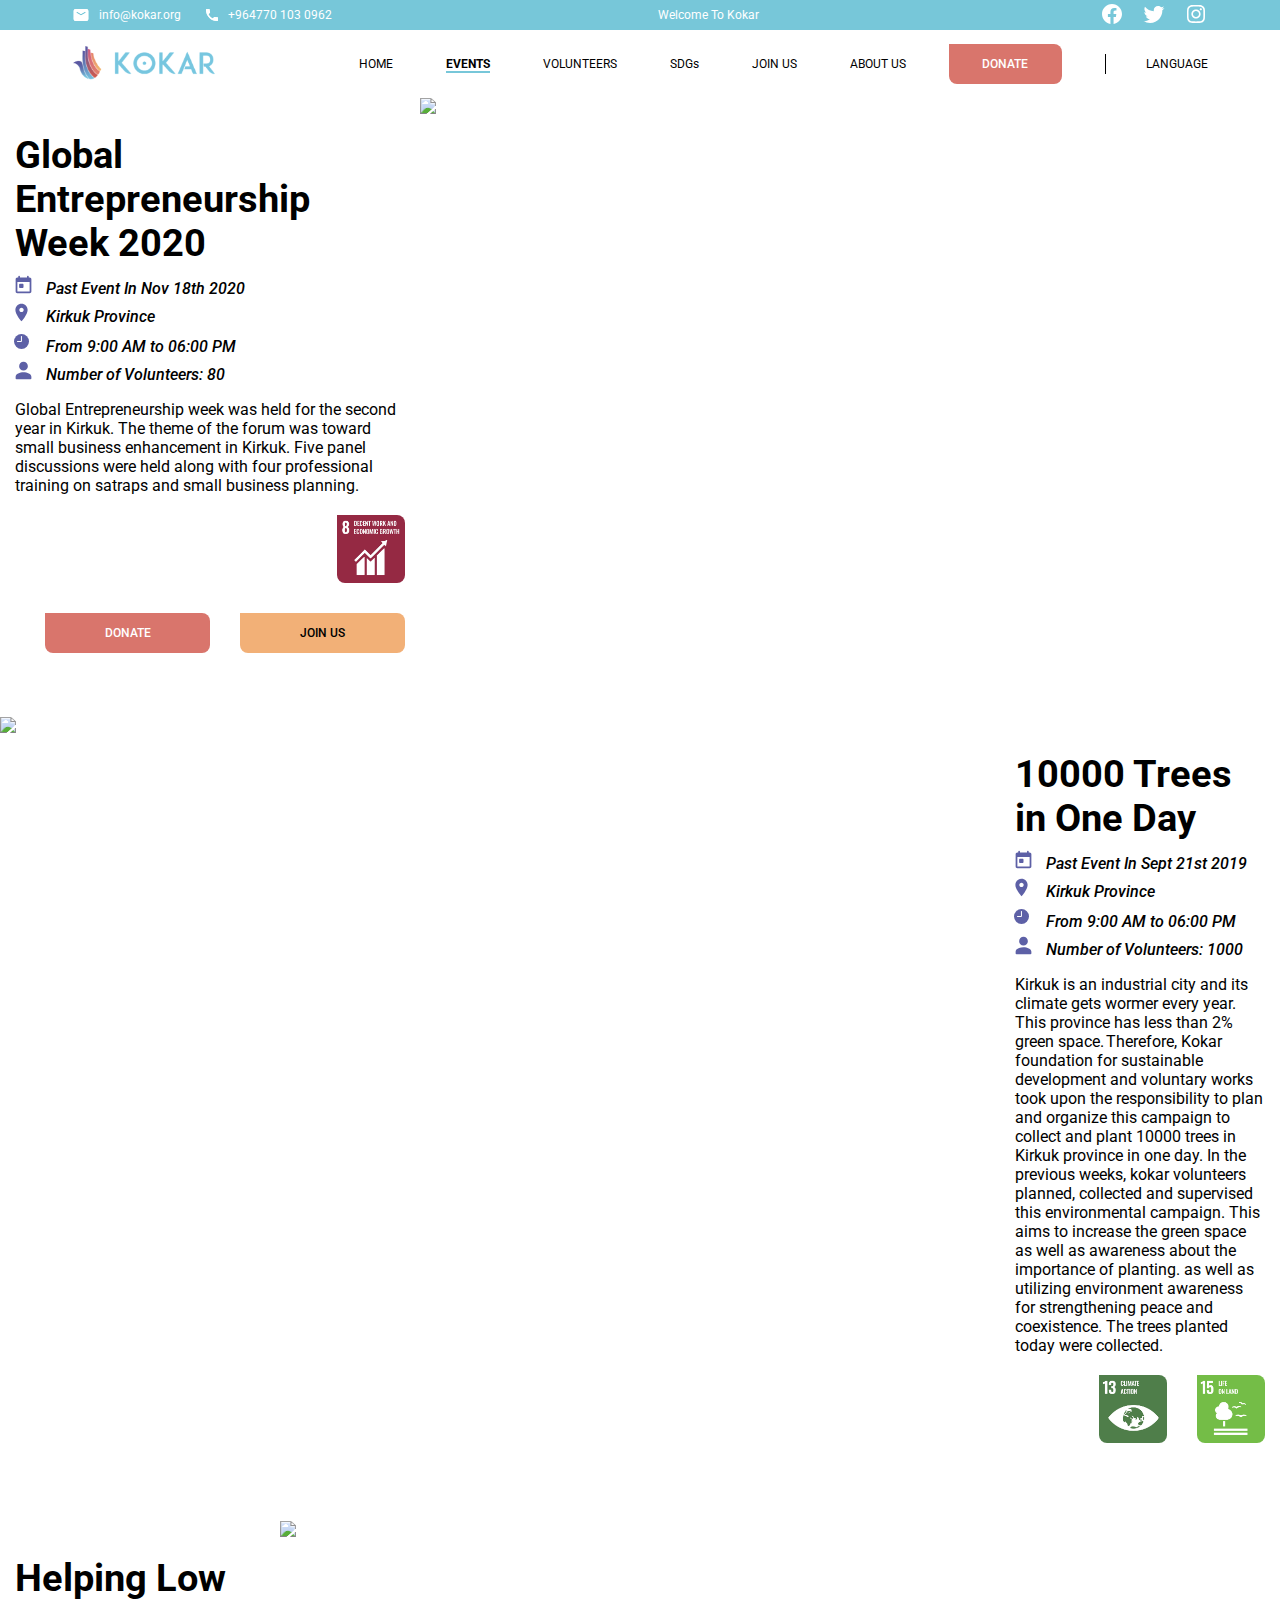
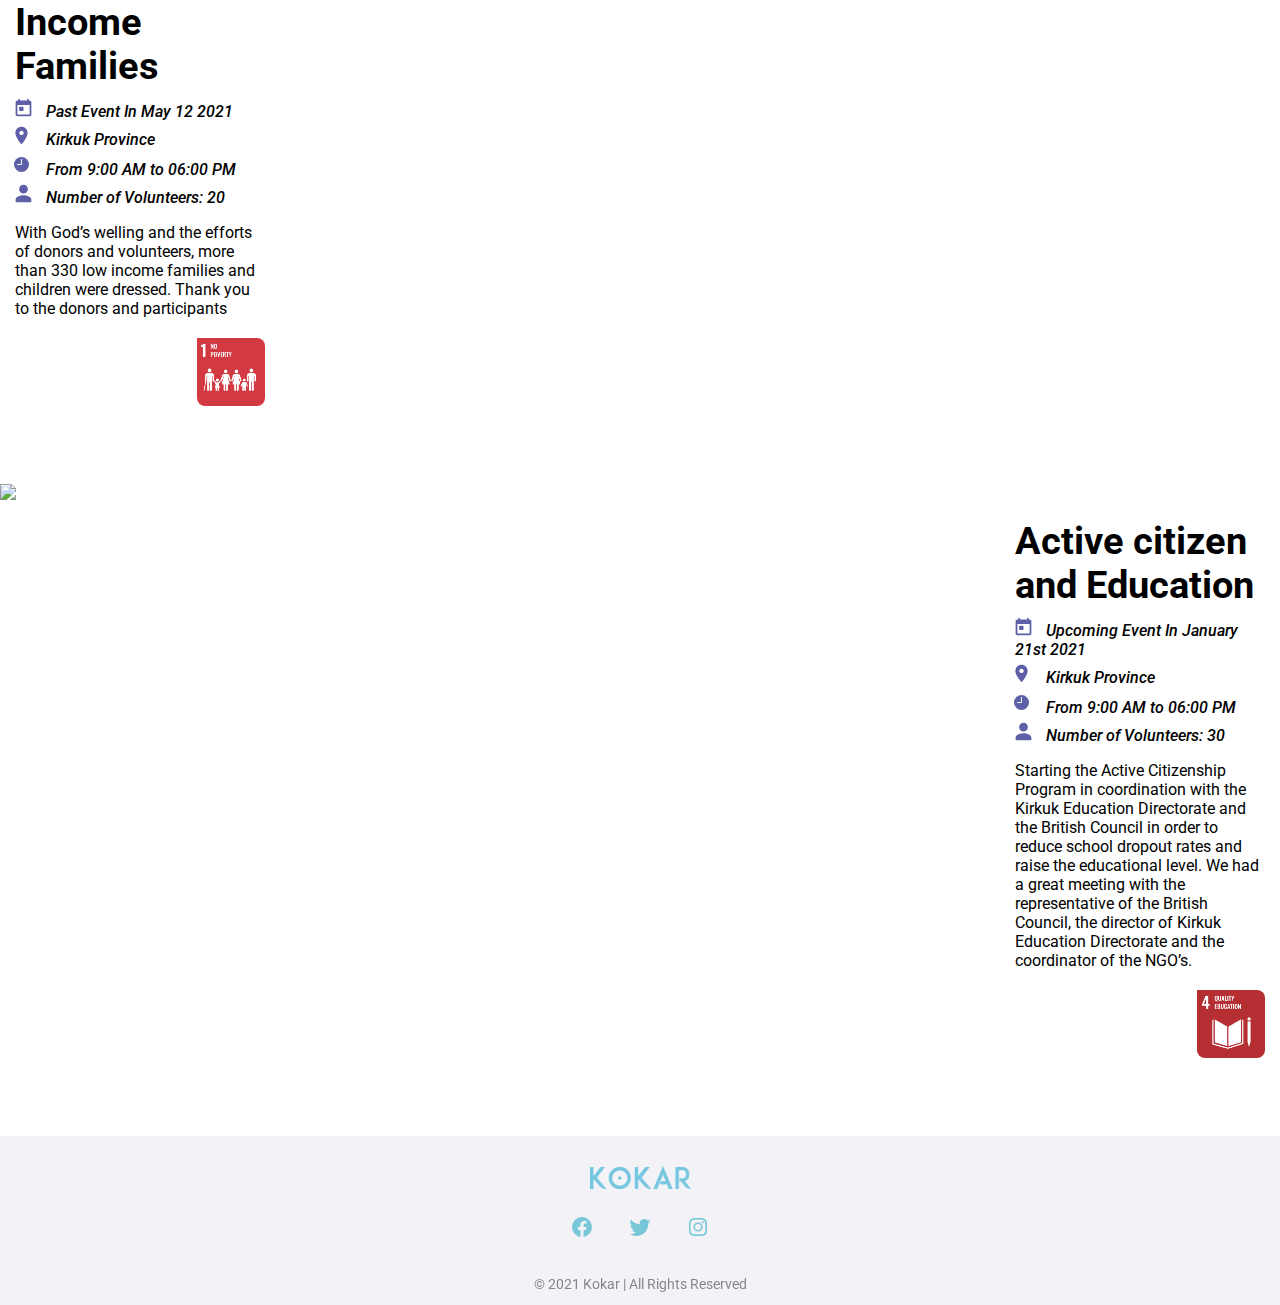
==== events.html @ 93bc57af "a" ====
<!DOCTYPE html>
<html lang="en-US">

	<head>
		<!-- Web Page Metadata -->
		<meta name="viewport" content="width=device-width, initial-scale=1">
		<meta charset="utf-8">
		
		<!-- Web Page Title -->
		<title>Events | Kokar</title>
		
		<!-- External Fonts / Stylesheets -->
		<link rel="stylesheet" href="https://fonts.googleapis.com/css2?family=Roboto:ital,wght@0,300;0,400;0,500;0,700;1,300;1,400;1,500;1,700&display=swap">
		<link rel="stylesheet" href="assets/styles/flickity.css">
		<link rel="stylesheet" href="assets/styles/kokar.css">
	</head>
	
	<body>
	
		<!-- Contact Bar -->
		<div class="contact-bar">
			<div class="container">
				<div class="contact-bar__info">
					<div class="info__email">
						<img src="assets/images/icons/envelope.svg" alt="Envelope Icon">
						<span>info@kokar.org</span>
					</div>
					<div class="info__phone">
						<img src="assets/images/icons/phone.svg" alt="Phone Icon">
						<span>+964770 103 0962</span>
					</div>
				</div>
				<div class="contact-bar__msg">
					Welcome To Kokar
				</div>
				<div class="contact-bar__social">
					<a href="#" target="_blank"><img src="assets/images/icons/facebook.svg" alt="Facebook's Logo"></a>
					<a href="#" target="_blank"><img src="assets/images/icons/twitter.svg" alt="Twitter's Logo"></a>
					<a href="#" target="_blank"><img src="assets/images/icons/instagram.svg" alt="Instagram's Logo"></a>
				</div>
			</div>
		</div>
	
		<!-- Header -->
		<header class="site-header">
			<div class="container">
				<div class="site-header__branding">
					<a href="#"><img src="assets/images/logos/kokar_header.png" alt="Kokar's Logo"></a>
				</div>
				<nav class="site-header__navigation">
					<a href="home.html">HOME</a>
					<a href="events.html" class="active">EVENTS</a>
					<a href="volunteers.html">VOLUNTEERS</a>
					<a href="sdgs.html">SDGs</a>
					<a href="join.html">JOIN US</a>
					<a href="about.html">ABOUT US</a>
					<a href="#" class="site-header__donate-btn">DONATE</a>
					<a href="#" class="site-header__lang-btn">LANGUAGE</a>
				</nav>
				<img id="hamburger-btn" src="assets/images/icons/hamburger_closed.svg" alt="">
			</div>
		</header>
		
		<!-- Event 1 -->
		<section class="event sdg15 sdg13">
			<div class="event__info">
				<h3>Global Entrepreneurship Week 2020</h3>
				<div class="mobile-event-image">
					<img src="https://via.placeholder.com/600x500" alt="">
				</div>
				<div class="info__details">
					<div class="date">
						<img src="assets/images/icons/calendar.svg" alt="">
						<span>Past Event In Nov 18th 2020</span>
					</div>
					<div class="location">
						<img src="assets/images/icons/location.svg" alt="">
						<span>Kirkuk Province</span>
					</div>
					<div class="time">
						<img src="assets/images/icons/time.svg" alt="">
						<span>From 9:00 AM to 06:00 PM</span>
					</div>
					<div class="volunteers">
						<img src="assets/images/icons/person.svg" alt="">
						<span>Number of Volunteers: 80</span>
					</div>
				</div>
				<p class="event-description">
					Global Entrepreneurship week was held for the second year in Kirkuk. The theme of the forum was toward small business enhancement in Kirkuk. Five panel discussions were held along with four professional training on satraps and small business planning. 
				</p>
				<div class="event-sdgs">
					<img src="assets/images/sdgs/E-WEB-Goal-08@2x.jpg" alt="">
				</div>
				<div class="event-buttons">
					<a href="#">DONATE</a>
					<a href="#">JOIN US</a>
				</div>
			</div>
			<div class="event__photo">
				<img src="https://via.placeholder.com/720x543">
			</div>
		</section>
		
		<!-- Event 2 -->
		<section class="event sdg17" style="flex-direction: row-reverse">
			<div class="event__info">
				<h3>10000 Trees in One Day</h3>
				<div class="mobile-event-image">
					<img src="https://via.placeholder.com/600x500" alt="">
					
					<!-- <div class="dots-mobile">
						<div class="dot"></div>
						<div class="dot"></div>
						<div class="dot"></div>
						<div class="dot"></div>
					</div> -->
				</div>
				<div class="info__details">
					<div class="date">
						<img src="assets/images/icons/calendar.svg" alt="">
						<span>Past Event In Sept 21st 2019</span>
					</div>
					<div class="location">
						<img src="assets/images/icons/location.svg" alt="">
						<span>Kirkuk Province</span>
					</div>
					<div class="time">
						<img src="assets/images/icons/time.svg" alt="">
						<span>From 9:00 AM to 06:00 PM</span>
					</div>
					<div class="volunteers">
						<img src="assets/images/icons/person.svg" alt="">
						<span>Number of Volunteers: 1000</span>
					</div>
				</div>
				<p class="event-description">
					Kirkuk is an industrial city and its climate gets wormer every year. This province has less than 2% green space. Therefore, Kokar foundation for sustainable development and voluntary works took upon the responsibility to plan and organize this campaign to collect and plant 10000 trees in Kirkuk province in one day.  
					In the previous weeks, kokar volunteers planned, collected and supervised this environmental campaign. This aims to increase the green space as well as awareness about the importance of planting. as well as utilizing environment awareness for strengthening peace and coexistence. The trees planted today were collected.
				</p>
				<div class="event-sdgs">
					<img src="assets/images/sdgs/E-WEB-Goal-13@2x.jpg" alt="">
					<img src="assets/images/sdgs/E-WEB-Goal-15@2x.jpg" alt="">
				</div>
			</div>
			<div class="event__photo">
				<img src="https://via.placeholder.com/720x543">
				<!-- <div class="dots-desktop">
					<div class="dot"></div>
					<div class="dot"></div>
					<div class="dot"></div>
					<div class="dot"></div>
				</div> -->
			</div>
		</section>
		
		<!-- Event 3 -->
		<section class="event sdg11">
			<div class="event__info">
				<h3>Helping Low Income Families</h3>
				<div class="mobile-event-image">
					<img src="https://via.placeholder.com/600x500" alt="">
					<div class="dots-mobile">
						<div class="dot"></div>
						<div class="dot"></div>
						<div class="dot"></div>
						<div class="dot"></div>
					</div>
				</div>
				<div class="info__details">
					<div class="date">
						<img src="assets/images/icons/calendar.svg" alt="">
						<span>Past Event In May 12 2021</span>
					</div>
					<div class="location">
						<img src="assets/images/icons/location.svg" alt="">
						<span>Kirkuk Province</span>
					</div>
					<div class="time">
						<img src="assets/images/icons/time.svg" alt="">
						<span>From 9:00 AM to 06:00 PM</span>
					</div>
					<div class="volunteers">
						<img src="assets/images/icons/person.svg" alt="">
						<span>Number of Volunteers: 20</span>
					</div>
				</div>
				<p class="event-description">
					With God’s welling and the efforts of donors and volunteers, more than 330 low income families and children were dressed. Thank you to the donors and participants  
				</p>
				<div class="event-sdgs">
					<img src="assets/images/sdgs/E-WEB-Goal-01@2x.jpg" alt="">
				</div>
			</div>
			<div class="event__photo">
				<div class="carousel-cell"><img src="https://via.placeholder.com/720x543"></div>
			</div>
		</section>

		<!-- Event 4 -->
		<section class="event sdg17" style="flex-direction: row-reverse">
			<div class="event__info">
				<h3>Active citizen and Education </h3>
				<div class="mobile-event-image">
					<img src="https://via.placeholder.com/600x500" alt="">
					
					<!-- <div class="dots-mobile">
						<div class="dot"></div>
						<div class="dot"></div>
						<div class="dot"></div>
						<div class="dot"></div>
					</div> -->
				</div>
				<div class="info__details">
					<div class="date">
						<img src="assets/images/icons/calendar.svg" alt="">
						<span>Upcoming Event In January 21st 2021</span>
					</div>
					<div class="location">
						<img src="assets/images/icons/location.svg" alt="">
						<span>Kirkuk Province</span>
					</div>
					<div class="time">
						<img src="assets/images/icons/time.svg" alt="">
						<span>From 9:00 AM to 06:00 PM</span>
					</div>
					<div class="volunteers">
						<img src="assets/images/icons/person.svg" alt="">
						<span>Number of Volunteers: 30</span>
					</div>
				</div>
				<p class="event-description">
					Starting the Active Citizenship Program in coordination with the Kirkuk Education Directorate and the British Council in order to reduce school dropout rates and raise the educational level.  
					We had a great meeting with the representative of the British Council, the director of Kirkuk Education Directorate and the coordinator of the NGO’s. 
				</p>
				<div class="event-sdgs">
					<img src="assets/images/sdgs/E-WEB-Goal-04@2x.jpg" alt="">
				</div>
			</div>
			<div class="event__photo">
				<img src="https://via.placeholder.com/720x543">
				<!-- <div class="dots-desktop">
					<div class="dot"></div>
					<div class="dot"></div>
					<div class="dot"></div>
					<div class="dot"></div>
				</div> -->
			</div>
		</section>

		<footer class="site-footer">
			<div class="footer__logo">
				<img src="assets/images/logos/kokar_footer.png">
			</div>
			<div class="footer__social">
				<a href="#" target="_blank"><img src="assets/images/icons/facebook_blue.svg"></a>
				<a href="#" target="_blank"><img src="assets/images/icons/twitter_blue.svg"></a>
				<a href="#" target="_blank"><img src="assets/images/icons/instagram_blue.svg"></a>
			</div>
			<div class="footer__copyright">
				<hr>
				<small>
					&copy; 2021 Kokar | All Rights Reserved
				</small>
			</div>
		</footer>
		
		<!-- External Scripts -->
		<script src="assets/scripts/jquery-3.5.1.min.js"></script>
		<script src="assets/scripts/flickity.pkgd.min.js"></script>
		<script src="assets/scripts/kokar.js"></script>
	</body>
	
</html>
---- assets/styles/kokar.css ----
:root {
	--kokar-theme: #77c7d9;
}

.sdg__information__mobile {
	display: none;
}

html,
body {
	height: 100%;
}

html {
	font-size: 10px;
}

body {
	font-family: 'Roboto', sans-serif;
	margin: 0;
}

a {
	text-decoration: none;
	color: #000;
}

.language-menu {
	height: 100%;
}

.language-menu > .container {
	display: flex;
	flex-direction: column;
	justify-content: space-between;
}

.branding-and-menu {
	display: flex;
	flex-direction: column;
}

.branding-and-menu .branding {
	padding-top: 30px;
	margin: 0 auto;
	position: relative;
	right: 12px;
	padding-bottom: 30px;
}

.branding-and-menu .branding img {
	height: 240px;
}

.lang-menu a {
	max-width: 260px;
	margin-left: auto;
	margin-right: auto;
	display: block;
	margin-bottom: 16px;
	background-color: var(--kokar-theme);
	border-radius: 0 8px 8px 8px;
	color: #fff;
	height: 40px;
	line-height: 40px;
	text-align: center;
	font-size: 1.2rem;
	font-weight: 500;
}

.lang-menu a:hover {
	opacity: 0.60;
}

.lang-menu a[dir="rtl"] {
	font-family: "Cairo", sans-serif;
	font-weight: 600;
}

.language-menu .copyright {
	font-size: 1.4rem;
	text-align: center;
	padding-bottom: 10px;
	color: #3c3c43;
	opacity: 0.60;
}

@media screen and (min-width: 1135px) {
	.branding-and-menu .branding img {
		height: 307px;
	}
	.lang-menu a {
		max-width: 166px;
		margin-bottom: 25px;
	}
	.language-menu .copyright {
		padding-bottom: 35px;
	}
	.branding-and-menu .branding {
		padding-bottom: 50px;
	}
}

.disabled-link {
	cursor: default;
	pointer-events: none;
	opacity: 0.30;
}


.container {
	max-width: 1135px;
	padding: 0 15px;
	margin: 0 auto;
	height: 100%;
}


.contact-bar {
	background-color: var(--kokar-theme);
	font-size: 1.2rem;
	height: 30px;
	color: #fff;
}

.contact-bar > .container,
.contact-bar__info,
.info__email,
.info__phone {
	display: flex;
}

.contact-bar > .container {
	justify-content: space-between;
	align-items: center;
}

.contact-bar__info span,
.contact-bar__msg {
	display: none;
}

.contact-bar__info span {
	margin-left: 10px;
}

.info__email {
	margin-right: 15px;
}

.contact-bar__social img {
	margin-left: 15px;
}

.contact-bar__social img:hover {
	opacity: 0.60;
}

.site-header {
	background-color: #fff; /* TODO: Remove In Production */
	font-size: 1.2rem;
	height: 54px;
}

.site-header__branding img {
	height: 34px;
	width: 143px;
}

.site-header > .container {
	position: relative;
	display: flex;
	justify-content: space-between;
	align-items: center;
}

.site-header__navigation {
	position: absolute;
	top: 54px;
	left: 0;
	width: 100%;
	background-color: #fff;
	display: none;
	z-index: 10;
	padding-bottom: 10px;
}

.site-header__navigation a {
	border-top: 1px solid #000;
	display: block;
	padding-top: 10px;
	width: 90%;
	margin-left: auto;
	margin-right: auto;
}

.site-header__navigation a:not(:first-child) {
	margin-top: 10px;
}

.active {
	font-weight: 700;
	
}

@media screen and (min-width: 1135px) {
	.site-header__navigation {
		padding-bottom: 0;
	}
	.site-header__navigation a {
		width: auto;
	}
}


.hero {
	
}

.hero__img {
	width: 100%;
	position: relative;
	
}

.hero__img img {
	width: 100%;
	display: block;
	height: 100%;
}

.img__overlay {
	position: absolute;
	top: 50%;
	left: 50%;
	transform: translate(-50%, -90%);
	width: 290px;
	background-color: rgba(0, 0, 0, 0.3);
	color: #ffffff;
	border-radius: 20px;
	text-align: center;
	padding: 1em;
}

.img__overlay h1 {
	font-size: 3.8rem;
	font-weight: 700;
	text-align: center !important;
}

.img__overlay a {
	height: 40px;
	width: 165px;
	border-radius: 0 8px 8px 8px;
	display: block;
	text-align: center;
	line-height: 40px;
	font-size: 1.2rem;
	margin: 0 auto;
	
}

.img__overlay a:hover {
	opacity: 0.60;
}

.img__overlay .donate {
	background-color: var(--kokar-theme);
	margin-bottom: 24px;
	background-color: #D9756C;
}

.img__overlay .donate {
	font-weight: 500;
}

.img__overlay .join {
	background-color: #F2B077;
}

.img__overlay .join {
	font-weight: 500;
	color: #fff;
}

@media screen and (min-width: 1135px) {
	.img__overlay h1 {
		font-size: 6.6rem;
		text-align: left;
		font-weight: 400;
	}
	.img__overlay {
		width: 555px;
		transform: translate(-10%, -50%);
	}
	.img__overlay .donate {
		display: inline-block;
		margin-right: 30px;
		color: #fff;
	}
	.img__overlay .join {
		display: inline-block;
	}
}

.how {
	background-color: #F9FAF9;
}

.how img {
	height: 70px;
	padding-top: 73px;
	display: block;
	margin-left: auto;
	margin-right: auto;
}


.how h2 {
	font-size: 3.8rem;
	font-weight: 700;
	margin-top: 16px;
	margin-bottom: 31px;
	text-align: center;
}

.how p {
	font-size: 1.6rem;
	padding-bottom: 50px;
	text-align: center;
	max-width: 738px;
	margin-left: auto;
	margin-right: auto;
	margin-bottom: 0;
}

@media screen and (min-width: 1135px) {
	.how {
		min-height: 460px;
	}
	.how img {
		padding-top: 100px;
	}
	.how h2 {
		margin-top: 10px;
		margin-bottom: 23px;
	}
	.how p {
		padding-bottom: 0;
		margin-top: 0;
	}
}

.event {
	background-color: #fff;
}


@media screen and (max-width: 1135px) {
	.event::after {
		content: "";
		display: block; 
		margin-left: auto; 
		margin-right: auto;
		width: 90%; 
		
		border-bottom: 1px solid rgba(60, 60, 67, 0.36); 
	}
}

.event__info {
	padding-left: 15px;
	padding-right: 15px;
	padding-bottom: 48px;
}

.event__info h3 {
	margin: 0;
	font-size: 3.8rem;
	padding-top: 56px;
	margin-bottom: 10px;
}

.mobile-event-image {
	width: 100%;
	margin-bottom: 10px;
}

.mobile-event-image img {
	width: 100%;
}

.info__details .time {
	margin-left: -4px;
}

.info__details {
	font-size: 1.6rem;
	font-weight: 500;
	font-style: italic;
}

.info__details img {
	margin-right: 10px;
}

.info__details div.location img {
	margin-right: 14px;
}

.info__details div {
	margin-bottom: 5px;
}

.event-sdgs {
	margin-top: 24px;
	margin-bottom: 30px;
}

.event-description {
	font-size: 1.6rem;
}

.site-header__navigation a:hover {
	opacity: 0.60;
}

.event-sdgs img {
	height: 50px;
	width: 50px;
	border-radius: 0 8px 8px 8px;
	margin-right: 30px;
}

.event__photo {
	display: none;
}

.event-buttons {
	
}

.event-buttons a {
	width: 90%;
	margin-left: auto;
	margin-right: auto;
	height: 40px;
	display: block;
	border-radius: 0 8px 8px 8px;
	font-size: 1.2rem;
	text-align: center;
	line-height: 40px;
}

.event-buttons a:first-child {
	background-color: #D9756C;
	margin-bottom: 16px;
	font-weight: 500;
	color: #fff;
}

.event-buttons a:last-child {
	background-color: #F2B077;
	font-weight: 500;
}

.event-buttons a:hover {
	opacity: 0.60;
}

.our-volunteers {
	background-color: #f9faf9;
	min-height: 500px;
}

.partners {
	background-color: #fff;
	padding-bottom: 54px;
}

.partners h2 {
	font-size: 2.8rem;
	font-weight: 700;
	text-align: center;
	margin-top: 0;
	padding-top: 30px;
	margin-bottom: 50px;
}

.partner-logos {
	display: flex;
	justify-content: space-between;
}

.partner-logos img {
	height: 100px;
}

.site-footer {
	background-color: #F2F2F7;
	display: flex;
	flex-direction: column;
	align-items: center;
}

.footer__logo {
	padding-top: 46px;
	margin-bottom: 52px;
}

.footer__logo img {
	height: 23px;
}

.footer__social {
	margin-bottom: 46px;
}

.footer__social a:hover {
	opacity: 0.60;
}

.footer__social a:not(:last-child) {
	margin-right: 32px;
}

.footer__copyright {
	font-size: 1.4rem;
	padding-bottom: 10px;
	width: 100%;
}

.footer__copyright hr {
	border: 0;
	height: 1px;
	background-color: #3C3C43;
	opacity: 0.36;
}

.footer__copyright small {
	display: block;
	text-align: center;
	margin-top: 10px;
	color: #3C3C43;
	opacity: 0.60;
}

.site-header__donate-btn {
	display: none !important;
}

.event__photo {
	position: relative;
}

.dots-desktop {
	display: flex;
	position: absolute;
	bottom: 70px;
	left: 50%;
	transform: translateX(-50%);
}

.dot {
	height: 10px;
	width: 10px;
	background-color: var(--kokar-theme);
	border-radius: 50%;
}

.dot:not(:last-child) {
	margin-right: 16px;
}

.our-volunteers h2 {
	font-size: 3.8rem;
	padding-top: 60px;
	margin-top: 0;
	text-align: center;
	margin-bottom: 50px;
}

.flickity-page-dots {
	bottom: -37px;
}

.flickity-page-dots .dot {
	background: var(--kokar-theme);
	opacity: 1;
	margin: 0;
}

.flickity-page-dots .dot:not(:last-child) {
	margin-right: 16px;
}

.flickity-page-dots .dot.is-selected {
	width: 8px;
	height: 8px;
}

.card__buttons {
	display: none;
}

.single__card {
	border: 1px solid var(--kokar-theme);
	border-radius: 0 10px 10px 10px;
	width: 260px;
	margin-right: 8px;
}

.volunteer__image {
	height: 67px;
	width: 67px;
}

.volunteer__image img {
	width: 100%;
}

.cards__list {
	
}

.flickity-button { /* Hide the arrows of flickity on mobile */
	display: none;
}

.volunteer__info {
	display: flex;
	align-items: center;
	margin-top: 26px;
	margin-left: 16px;
}

.volunteer__name {
	font-size: 1.6rem;
	margin-bottom: 5px;
}

.volunteer__job {
	font-size: 1.4rem;
}

.volunteer__other {
	padding-top: 10px;
	margin-left: 24px;
}

.volunteer__bio {
	font-size: 1.4rem;
	margin-top: 16px;
	margin-bottom: 26px;
	max-width: 228px;
	margin-left: auto;
	margin-right: auto;
	line-height: 24px;
}

.v-stats > .container {
	display: flex;
	align-items: center;
}

.v-stats h3 {
	font-size: 2.8rem;
	max-width: 143px;
	margin-right: 94px;
}

.v-stats > .container div {
	margin-right: 94px;
}

.v-stats p {
	font-weight: 700;
	font-size: 5rem;
	margin: 0;
}

.v-stats span {
	display: block;
	text-align: center;
	font-size: 1.4rem;
}

.v-stats a {
	font-weight: 500;
	font-size: 1.2rem;
	display: block;
	height: 40px;
	width: 165px;
	line-height: 40px;
	background: #F2B077;
	text-align: center;
	border-radius: 0 8px 8px 8px;
	text-transform: uppercase;
	color: #fff;
}

.v-stats a:hover {
	opacity: 0.60;
}

.statistic1 {
	border-right: 2px solid black; 
	padding-right: 94px;
}

.statistic2 {
	border-right: 2px solid black; 
	padding-right: 94px;
}

.contact-us h2 {
	font-size: 2.8rem;
	margin-top: 0;
	padding-top: 60px;
	margin-bottom: 40px;
	text-align: center;
}

.contact-us form .name-email input,
.contact-us form .text textarea {
	display: block;
	width: 100%;
	margin-bottom: 16px;
	font-size: 1.4rem;
	padding: 12px 0 12px 12px;
	box-sizing: border-box;
	border: 2px solid #5D60A6;
	border-radius: 0 6px 6px 6px;
}

.contact-us form .text textarea {
	max-width: 100%;
}

.contact-us form button {
	background-color: #F2B077;
	box-sizing: border-box;
	width: 100%;
	height: 40px;
	border: none;
	border-radius: 0 8px 8px 8px;
	text-transform: uppercase;
	font-size: 1.2rem;
	font-weight: 500;
}

.contact-us form button:hover {
	opacity: 0.60;
}

.contact-us__info {
	margin-top: 60px;
	font-size: 1.6rem;
	margin-bottom: 60px;
	color: #5D60A6;
}

.contact-us__info div {
	display: flex;
	align-items: center;
	margin-bottom: 24px;
}

.contact-us__info img {
	margin-right: 20px;
}

.kokar-vision {
	background-color: #F9FAF9;
	padding-top: 45px;
	padding-bottom: 45px;
}

.kokar-vision > .container {
	display: flex;
	justify-content: space-between;
}

.kokar-vision__text {
	max-width: 458px;
}

.kokar-vision__text > h2 {
	font-size: 5rem;
	margin: 0;
	margin-top: 58px;
	margin-bottom: 10px;
}

.kokar-vision__text > p {
	font-size: 1.6rem;
	margin: 0;
}

.kokar-vision__photo {
	padding-right: 50px;
}

.kokar-vision__text img {
	display: none;
}

@media screen and (max-width: 768px) {
	.kokar-vision {
		padding-bottom: 70px;
	}
	.kokar-vision > .container {
		flex-direction: column;
	}
	.kokar-vision__text > h2 {
		font-size: 3.8rem;
		margin-top: 50px;
		margin-bottom: 25px;
		text-align: center;
	}
	.kokar-vision__text > p {
		text-align: center;
		margin-top: 33px;
	}
	.kokar-vision__photo {
		display: none;
	}
	.kokar-vision__text img {
		width: 100%;
		display: block;
	}
}

.meet-the-team {
	padding-bottom: 70px;
}

.meet-the-team__text > h2 {
	font-size: 5rem;
	margin: 0;
	padding-top: 45px;
	margin-bottom: 5px;
}

.meet-the-team__text > p {
	font-size: 1.4rem;
	max-width: 555px;
	margin-top: 0;
	margin-bottom: 40px;
}

.meet-the-team__members {
	display: flex;
	justify-content: space-between;
}

.members__single {
	border: 1px solid var(--kokar-theme);
	border-radius: 0 10px 10px 10px;
	cursor: pointer;
	height: 302px;
	position: relative;
	bottom: 0;
	transition: 0.2s;
}

.members__single:hover {
	bottom: 10px;
	box-shadow: 0px 2px 20px 0px rgba(0,0,0,0.5);
}

.members__single img {
	border-radius: 0 10px 0 0;
}

.members__single__text {
	text-align: center;
	padding-bottom: 24px;
}

.members__single__text > h3 {
	font-size: 2.1rem;
	margin-top: 18px;
	margin-bottom: 5px;
}

.members__single__text > span {
	font-size: 1.4rem;
}

@media screen and (max-width: 768px) {
	.meet-the-team__text > h2 {
		font-size: 2.8rem;
	}
	.meet-the-team__members {
		flex-direction: column;
	}
	.meet-the-team__text > h2 {
		padding-top: 80px;
		text-align: center;
	}
	.meet-the-team__text > p {
		text-align: center;
	}
	.meet-the-team__text {
		margin-bottom: 80px;
	}
	.members__single {
		margin-bottom: 16px;
	}
	.members__single img {
		width: 100%;
	}
}

.timeline .single__card {
	max-width: 262px;
	border-color: #5D60A6;
	min-height: 240px;
	height: 240px;
}

.timeline .single__card h3,
.timeline .single__card p {
	max-width: 212px;
	margin-left: 25px !important;
}

.timeline .single__card h3 {
	font-size: 3rem;
	color: #5D60A6;
	margin-top: 25px;
	margin-bottom: 10px;
}

.timeline .single__card p {
	margin: 0;
}

.terms-section {
	font-size: 1.4rem;
	height: 76px;
	background: #F9FAF9;
}

.terms-section > .container {
	display: flex;
	justify-content: center;
	align-items: center;
}

.terms-section p {
	color: var(--kokar-theme);
}

.terms-section a {
	color: #77C7D9 !important;
	border-bottom: 2px solid #77C7D9;
}

@media screen and (min-width: 768px) {
	.terms-section {
		font-size: 2.1rem;
	}
}

@media screen and (min-width: 768px) {
	.contact-us form {
		max-width: 555px;
		margin-left: auto;
		margin-right: auto;
	}
	.contact-us form .name-email {
		display: flex;
	}
	.contact-us form .name-email input {
		width: 50%;
	}
	.contact-us form .name-email input[type="text"] {
		margin-right: 30px;
	}
	.contact-us form button {
		width: 165px;
		margin-left: auto; margin-right: auto;
		display: block;
	}
	.contact-us__info {
		display: flex;
		justify-content: center;
	}
	.contact-us__info div:not(:last-child) {
		margin-right: 60px;
	}
	.contact-us__info img {
		margin-right: 16px;
	}
}

.sdg-history {
	padding-top: 16px;
	padding-bottom: 16px;
}

.sdg-history > .container {
	display: flex;
	justify-content: space-between;
}

.sdg-history__one {
	max-width: 455px;
}

.sdg-history__one img {
	display: none;
}

.sdg-history__one h2 {
	font-size: 5rem;
	margin-top: 90px;
	margin-bottom: 23px;
}

.sdg-history__one p.history-text {
	font-size: 1.6rem;
	margin: 0;
}

.sdg-history__one p.source-text {
	font-size: 1.6rem;
	margin-top: 38px;
}

.sdg-history__one .source-text a {
	color: #77c7d9;
	border-bottom: 1px solid #77c7d9;
}

.sdg-history__two {
	width: 555px;
}

.sdg-history__two img {
	width: 100%;
}

@media screen and (max-width: 768px) {
	.sdg-history__two {
		display: none;
	}
	.sdg-history__one img {
		display: block;
		width: 100%;
		margin-bottom: 17px;
	}
	.sdg-history__one h2 {
		margin-top: 55px;
		margin-bottom: 10px;
	}
}

.sdgs .flickity-viewport {
	width: 95%;
	margin-left: auto;
}

.sdgs .sdg__information {
	display: flex;
	flex-direction: column;
	justify-content: space-between;
}

.sdg__information {
	position: absolute;
	left: 10%;
	max-height: 270px;
	height: 100%;
	max-width: 240px;
	z-index: 30;
	background-color: #F9FAF9;
	padding-right: 20px;
}

.sdgs .flickity-slider {
	left: -14px !important;
}

.feka-hide {
	position: absolute;
	width: 22.5%;
	height: 263px;
	max-height: 263px;
	z-index: 10;
	background-color: #F9FAF9;
}

.sdgs .flickity-prev-next-button {
	z-index: 20;
}

.sdg__information h2 {
	font-size: 2.8rem;
	margin-bottom: 5px;
	text-align: left;
	padding-top: 35px;
}

.sdg__information .info_a p {
	font-size: 1.4rem;
}

.sdg__information .info_b p {
	font-weight: 500;
	font-size: 1.8rem;
	margin: 0;
	padding-bottom: 30px;
}

@media screen and (max-width: 1135px) {
	.sdgs .flickity-page-dots {
		display: none !important;
	}
	.sdgs .flickity-viewport {
		width: 100% !important;
	}
	.sdgs .flickity-prev-next-button,
	.sdgs .feka-hide,
	.sdgs .sdg__information {
		display: none;
	}
	.sdg__information__mobile {
		max-width: ;
	}
	.sdg__information__mobile h2 {
		font-size: 2.1rem;
		text-align: left;
		padding-bottom: 5px;
		margin: 0;
	}
	.sdg__information__mobile .info_a p {
		font-size: 1.4rem;
		margin: 0;
	}
	.sdg__information__mobile .info_a {
		margin-bottom: 15px;
	}
	.sdg__information__mobile .info_b p {
		font-weight: 500;
		font-size: 1.8rem;
		margin: 0;
	}
}

.sdgs .single__card {
	width: 263px;
	height: 263px;
	border: 0;
	border-radius: 0 10px 10px 10px;
}

.sdgs .single__card img {
	width: 100%;
	border-radius: 0 10px 10px 10px;
}

.sdgs .carousel-cell.is-selected {
	bottom: 16px;
}


.no-event {
	font-size: 3.6rem;
	padding: 250px 0;
	text-align: center;
}

.contact-us form button {
	cursor: pointer;
}

@media screen and (max-width: 1135px) {
	.v-stats > .container {
		flex-direction: column;
	}
	.v-stats h3 {
		font-size: 2.1rem;
		max-width: 100%;
		text-align: center;
		margin: 0;
		padding-top: 70px;
		margin-bottom: 58px;
	}
	.statistic1 {
		border-right: 0;
		border-bottom: 2px solid #000;
		padding: 0;
		margin: 0;
		width: 108px;
		text-align: center;
		padding-bottom: 33px;
		margin-bottom: 26px;
	}
	.statistic2 {
		border-right: 0;
		border-bottom: 2px solid #000;
		padding: 0;
		margin: 0;
		width: 108px;
		text-align: center;
		padding-bottom: 33px;
		margin-bottom: 26px;
	}
	.v-stats > .container div {
		margin-right: 0;
	}
	.v-stats a {
		width: 260px;
		margin-top: 33px;
	}
	.v-stats {
		padding-bottom: 75px;
	}
}

@media screen and (max-width: 768px) {
	.partner-logos {
		flex-direction: column;
		align-items: center;
	}
	.partners h2 {
		padding-top: 57px;
		margin-bottom: 90px;
	}
	.partner-logos img {
		margin-bottom: 74px;
	}
	.partners {
		padding-bottom: 73px;
	}
}

@media screen and (max-width: 1135px) {
	.dots-desktop {
		display: none;
	}
	.dots-mobile {
		display: flex;
		width: 13%;
		margin: 37px auto 70px auto;
	}
}

@media screen and (min-width: 768px) { /* iPad Screen Or Larger */
	.info__email {
		margin-right: 25px;
	}
	.contact-bar__info span {
		display: inline;
		margin-left: 10px;
	}
	.card__buttons {
		display: block;
	}
	.card__buttons .btn__prev {
		height: 40px;
		width: 40px;
		background-color: red;
	}
	.card__buttons .btn__next {
		height: 40px;
		width: 40px;
		background-color: yellow;
	}
	
	.flickity-button {
		display: block;
		
	}
	
	.flickity-button:hover {
		background: #000;
	}
	
	.flickity-prev-next-button {
		height: 40px;
		width: 40px;
		background: var(--kokar-theme);
		color: #fff;
	}
	
	.flickity-prev-next-button.previous {
		left: 50px;
		top: 30%;
	}
	
	.flickity-prev-next-button.next {
		left: 50px;
		top: 60%;
	}
	
}

@media screen and (min-width: 1135px) { /* Container's Max Width Or Larger */
	.container {
		padding: 0;
	}
	.contact-bar__msg {
		display: flex;
		flex-direction: column-reverse;
	}
	.site-header {
		height: 68px;
	}
	.site-header__navigation {
		display: block;
		position: static;
		text-align: right;
		background-color: transparent;
	}
	.site-header__navigation a {
		display: inline-block;
		border-top: 0;
		margin-left: 50px;
		margin-top: 0 !important;
		padding-top: 0 !important;
	}
	#hamburger-btn {
		display: none;
	}
	.active {
		border-bottom: 2px solid var(--kokar-theme);
	}
	.event {
		display: flex;
		justify-content: space-between;
	}
	.event__info {
		margin: 0 auto;
	}
	.mobile-event-image {
		display: none;
	}
	.event__photo {
		display: block;
	}
	.event__info h3 {
		padding-top: 35px;
	}
	.event-sdgs {
		display: flex;
		justify-content: flex-end;
		margin-top: 20px;
	}
	.event-sdgs img {
		margin: 0;
		margin-left: 30px;
		width: 68px;
		height: 68px;
	}
	.event-buttons {
		display: flex;
		justify-content: flex-end;
	}
	.event-buttons a {
		display: inline-block;
		width: 165px;
	}
	.event-description {
		max-width: 457px;
		margin-bottom: 0;
	}
	.event-buttons a {
		margin: 0;
		margin-left: 30px;
	}
	.event__photo img {
		display: block;
		width: 1000px;
	}
	.footer__logo {
		padding-top: 30px;
		margin-bottom: 24px;
	}
	.footer__social {
		margin-bottom: 25px;
	}
	.footer__copyright {
		padding-bottom: 13px;
	}
	.footer__copyright hr {
		display: none;
	}
	.footer__copyright small {
		font-size: 1.4rem;
	}
	.site-header__donate-btn {
		display: inline-block !important;
		background-color: #D9756C;
		border-radius: 0 8px 8px 8px;
		width: 113px !important;
		height: 40px;
		text-align: center;
		line-height: 40px;
		color: #fff;
		margin-left: 40px !important;
		font-weight: 500;
	}
	.site-header__donate-btn:hover {
		opacity: 0.60;
	}
	.site-header__lang-btn {
		border-left: 1px solid #000;
		height: 20px;
		line-height: 20px;
		padding-left: 40px;
		margin-left: 40px !important;
	}
	.our-volunteers {
		min-height: 600px;
	}
	.flickity-slider {
		left: -25% !important;
	}
	.single__card {
		width: 458px;
		height: 310px;
		margin-right: 30px;
	}
	.volunteer__info {
		margin-top: 57px;
		margin-left: 70px;
	}
	
	.volunteer__bio {
		max-width: 295px;
		margin-top: 33px;
		margin-bottom: 52px;
	}
}

.join-us {
	padding-bottom: 65px;
}

.join-us > .container {
	display: flex;
	justify-content: space-around;
}

.join-info h2 {
	font-size: 2.8rem;
	margin: 0;
	padding-top: 65px;
	margin-bottom: 19px;
}

.join-info img {
	height: 198px;
}

.join-info p {
	font-size: 1.6rem;
	max-width: 263px;
	margin-top: 23px;
}

.join-form {
	padding-top: 65px;
	font-size: 1.4rem;
}

.join-form div {
	margin-bottom: 8px;
}

.join-form p {
	margin: 0;
	margin-bottom: 8px;
}

.join-form input,
.join-form textarea,
.join-form__gender,
.join-form__passport,
.join-form__medicalcondition,
.join-form__educationaldegree,
.join-form__skills,
.join-form__languages {
	border: 1px solid #5D60A6;
	border-radius: 0 6px 6px 6px;
	box-sizing: border-box;
	padding: 12px 0 12px 12px;
}

.join-form input {
	font-size: 1.4rem;
}

.join-form input[type="number"]::-webkit-outer-spin-button,
.join-form input[type="number"]::-webkit-inner-spin-button {
	-webkit-appearance: none;
	margin: 0;
}

.join-form input[type="number"] {
	-moz-appearance: textfield;
}

.join-form input::placeholder,
.join-form textarea::placeholder {
	font-size: 1.4rem;
	color: #3c3c43;
	opacity: 0.60;
}

.join-form input[type="text"],
.join-form input[type="email"],
.join-form input[type="number"],
.join-form textarea {
	width: 263px;
	height: 40px;
}

.join-form textarea {
	max-width: 263px;
	height: 100px;
	padding-right: 20px;
}

.join-form input[type="submit"] {
	width: 263px;
	background-color: var(--kokar-theme);
	border: 0;
	cursor: pointer;
	color: #fff;
}

@media screen and (max-width: 768px) {
	.join-us > .container {
		flex-direction: column;
	}
	.join-info h2 {
		text-align: center;
	}
	.join-info img {
		height: 218px;
	}
	.join-form div {
		width: 100%;
	}
	.join-form input[type="text"],
	.join-form input[type="email"],
	.join-form input[type="number"],
	.join-form textarea {
		width: 100%;
		height: 40px;
	}
	.join-form textarea {
		width: 100%;
		max-width: 100%;
		min-height: 100px;
	}
	.join-form input[type="submit"] {
		width: 100%;
	}
}

.modal {
	display: none;
	position: fixed;
	z-index: 100;
	padding-top: 100px;
	left: 0;
	top: 0;
	width: 100%;
	height: 100%;
	overflow: auto;
	background-color: rgb(0, 0, 0);
	background-color: rgba(0, 0, 0, 0.4);
}

.modal-content {
	background-color: #fff;
	margin: auto;
	padding: 20px;
	border: 1px solid #888;
	width: 40%;
	border-radius: 0 8px 8px 8px;
}

.close {
	color: #aaa;
	float: right;
	font-size: 2.8rem;
	font-weight: 700;
}

.close:hover,
.close:focus {
	color: #000;
	text-decoration: none;
	cursor: pointer;
}

.modal-content div {
	clear: both;
}

.modal-content a {
	display: block;
	font-size: 1.6rem;
	color: #fff;
	width: 35%;
	height: 40px;
	margin: 0 auto 16px auto;
	text-align: center;
	line-height: 40px;
	border-radius: 0 8px 8px 8px;
}

.modal-content a:hover {
	opacity: 0.60;
}

.modal-content h2 {
	text-align: center;
	font-size: 5rem;
}

@media screen and (max-width: 1024px) {
	.modal-content {
		width: 70%;
	}
	.modal-content a {
		width: 80%;
	}
	.modal-content h2 {
		font-size: 3.8rem;
	}
}

@media screen and (max-width: 1135px) {

}

.modal2 {
	display: none;
	font-size: 1.5rem;
	position: fixed;
	text-align: center;
	z-index: 100;
	padding-top: 100px;
	left: 0;
	top: 0;
	width: 100%;
	height: 100%;
	overflow: auto;
	background-color: rgb(0, 0, 0);
	background-color: rgba(0, 0, 0, 0.4);
}

.modal2-content {
	background-color: #fff;
	margin: auto;
	padding: 20px;
	border: 1px solid #888;
	width: 40%;
	border-radius: 0 8px 8px 8px;
}

.close {
	color: #aaa;
	float: right;
	font-size: 2.8rem;
	font-weight: 700;
}

.close:hover,
.close:focus {
	color: #000;
	text-decoration: none;
	cursor: pointer;
}

.modal2-content div {
	clear: both;
}

.modal2-content a {
	display: block;
	font-size: 1.6rem;
	color: #fff;
	width: 35%;
	height: 40px;
	margin: 0 auto 16px auto;
	text-align: center;
	line-height: 40px;
	border-radius: 0 8px 8px 8px;
}

.modal2-content a:hover {
	opacity: 0.60;
}

.modal2-content h2 {
	text-align: center;
	font-size: 5rem;
}

@media screen and (max-width: 1024px) {
	.modal2-content {
		width: 70%;
	}
	.modal2-content a {
		width: 80%;
	}
	.modal2-content h2 {
		font-size: 3.8rem;
	}
}

@media screen and (max-width: 1135px) {

}
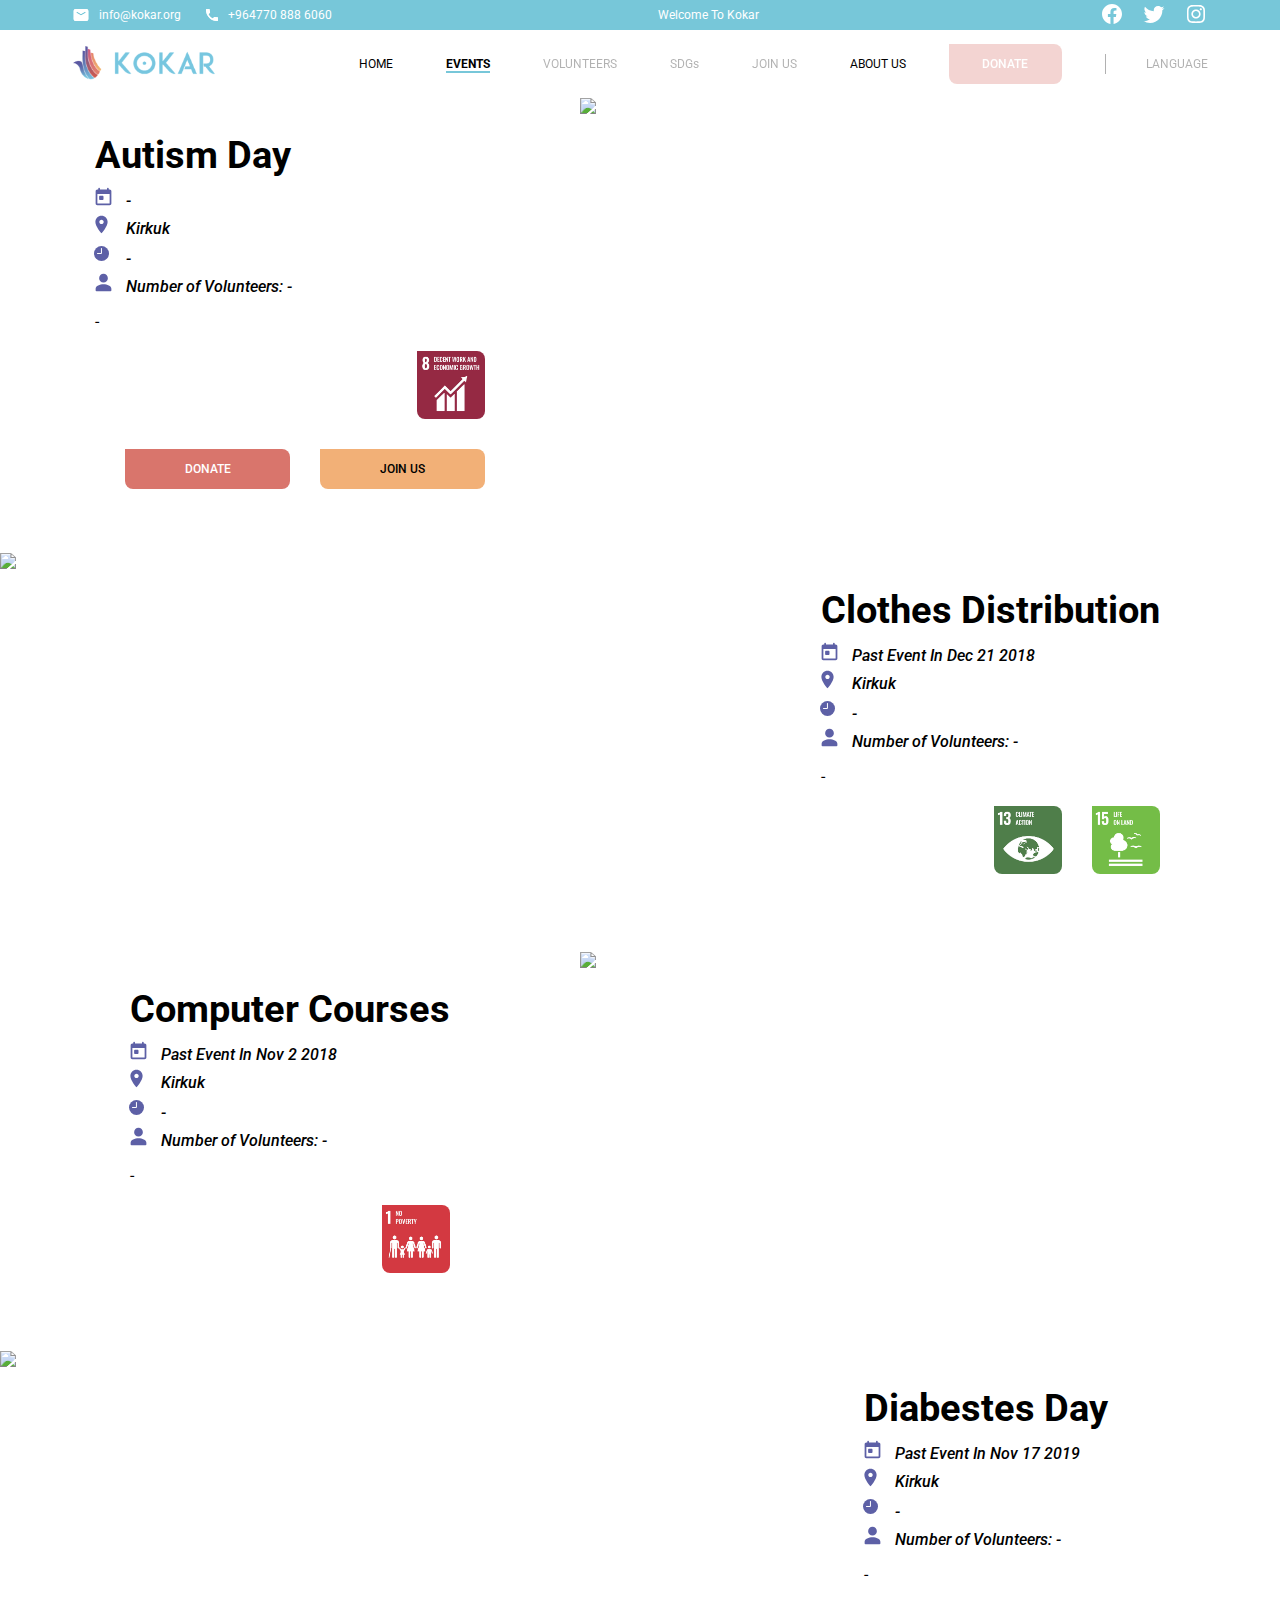
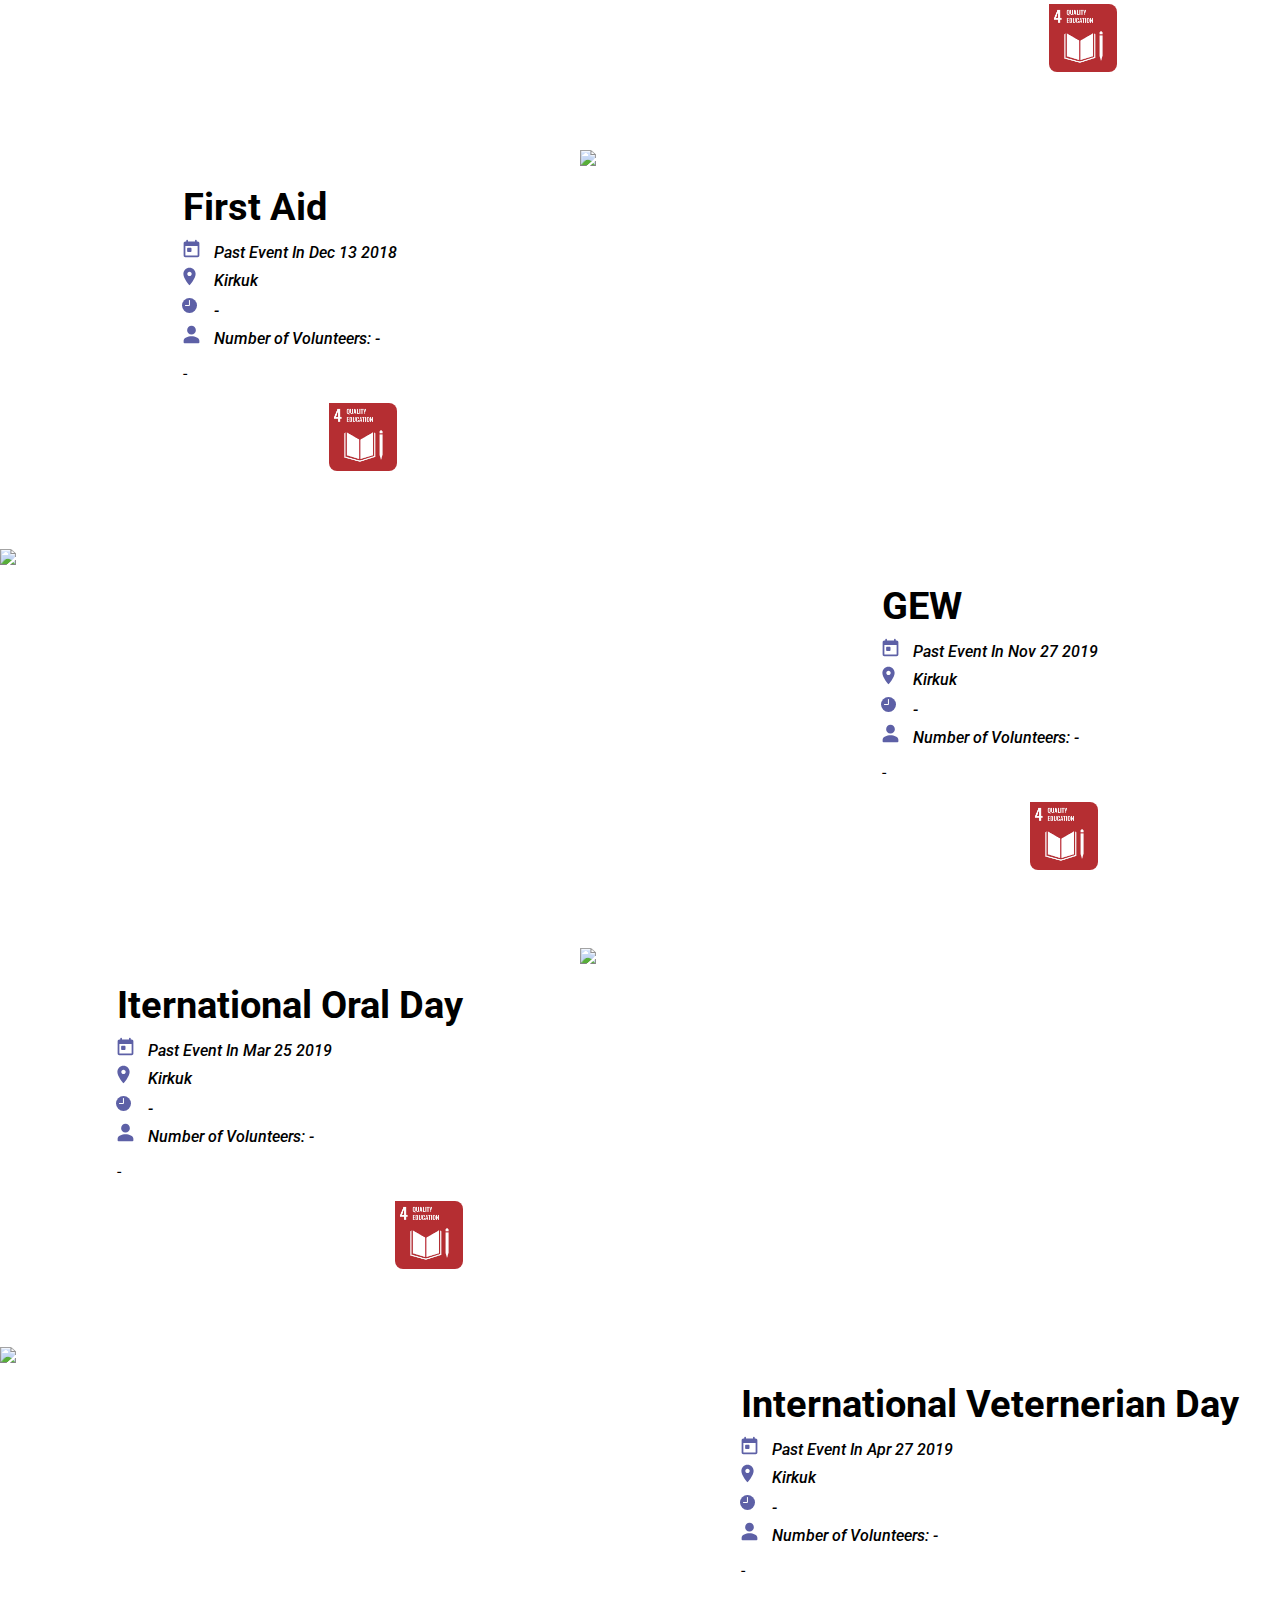
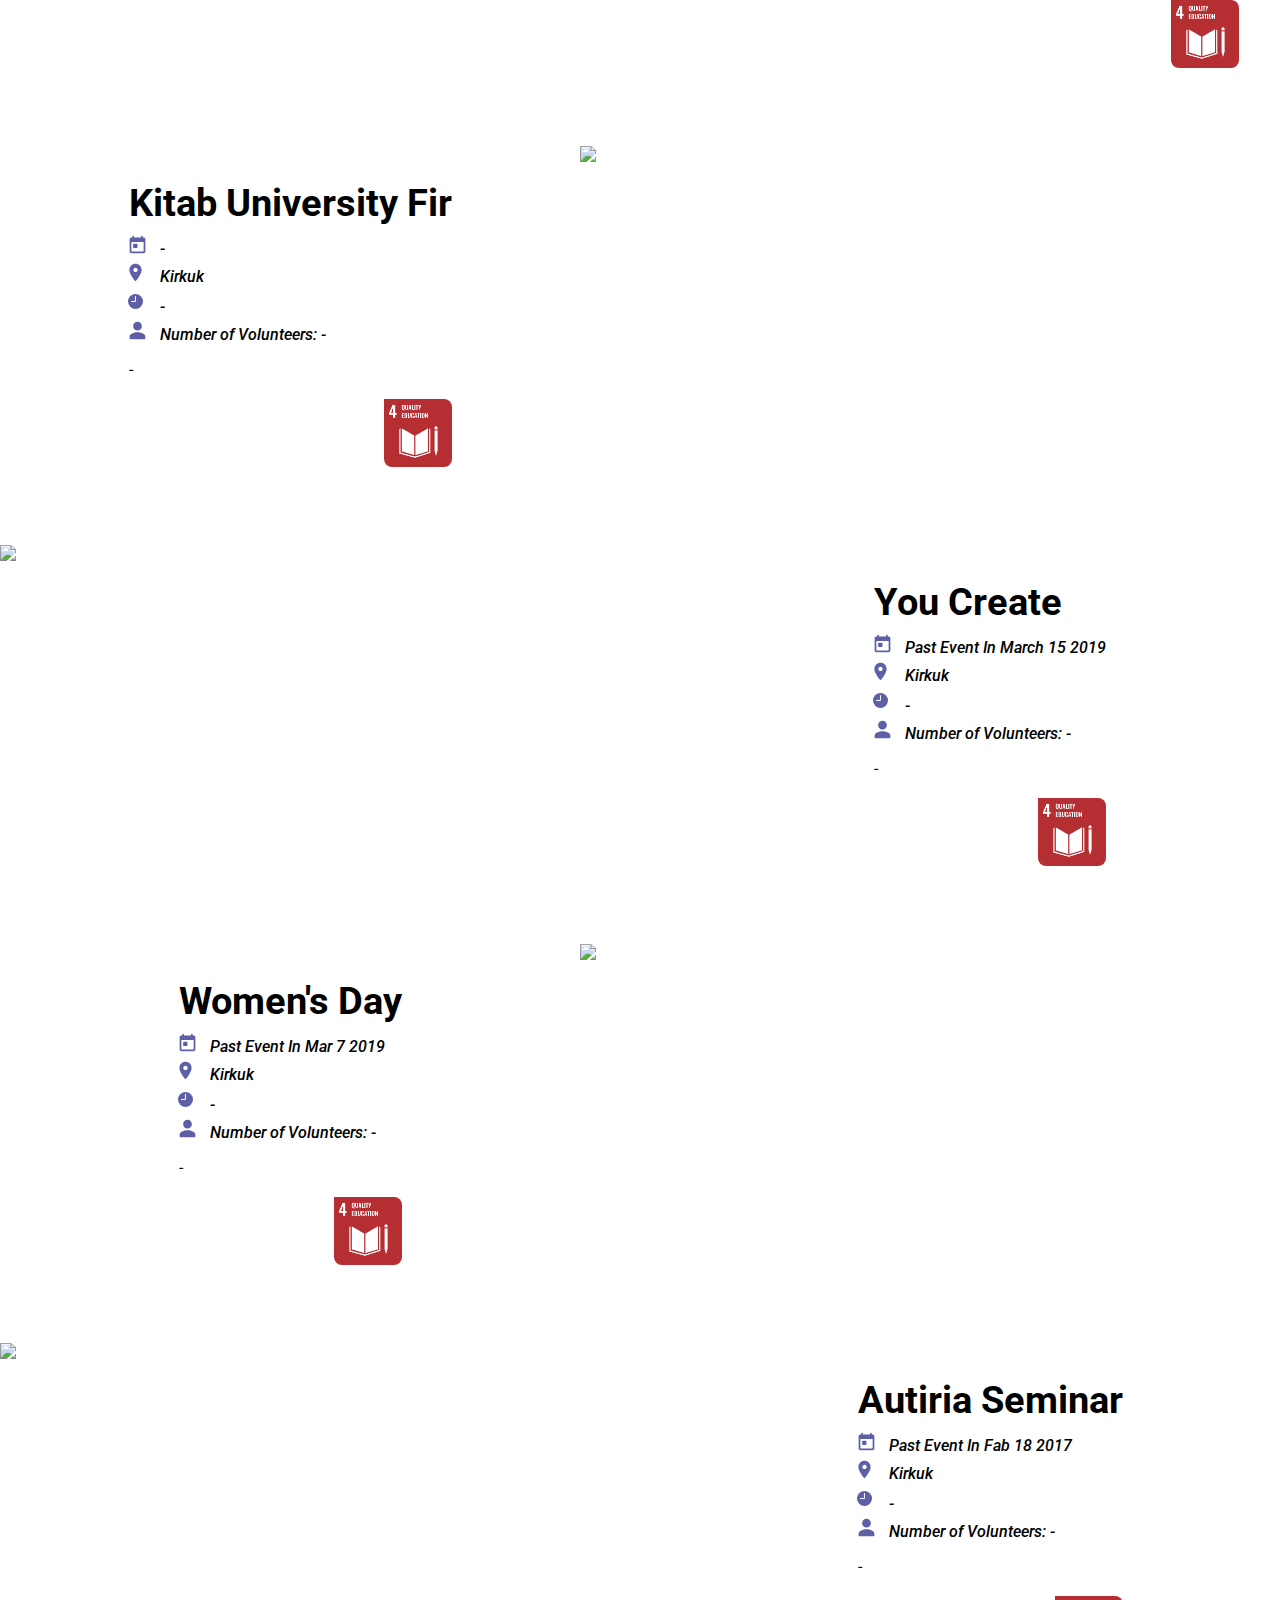
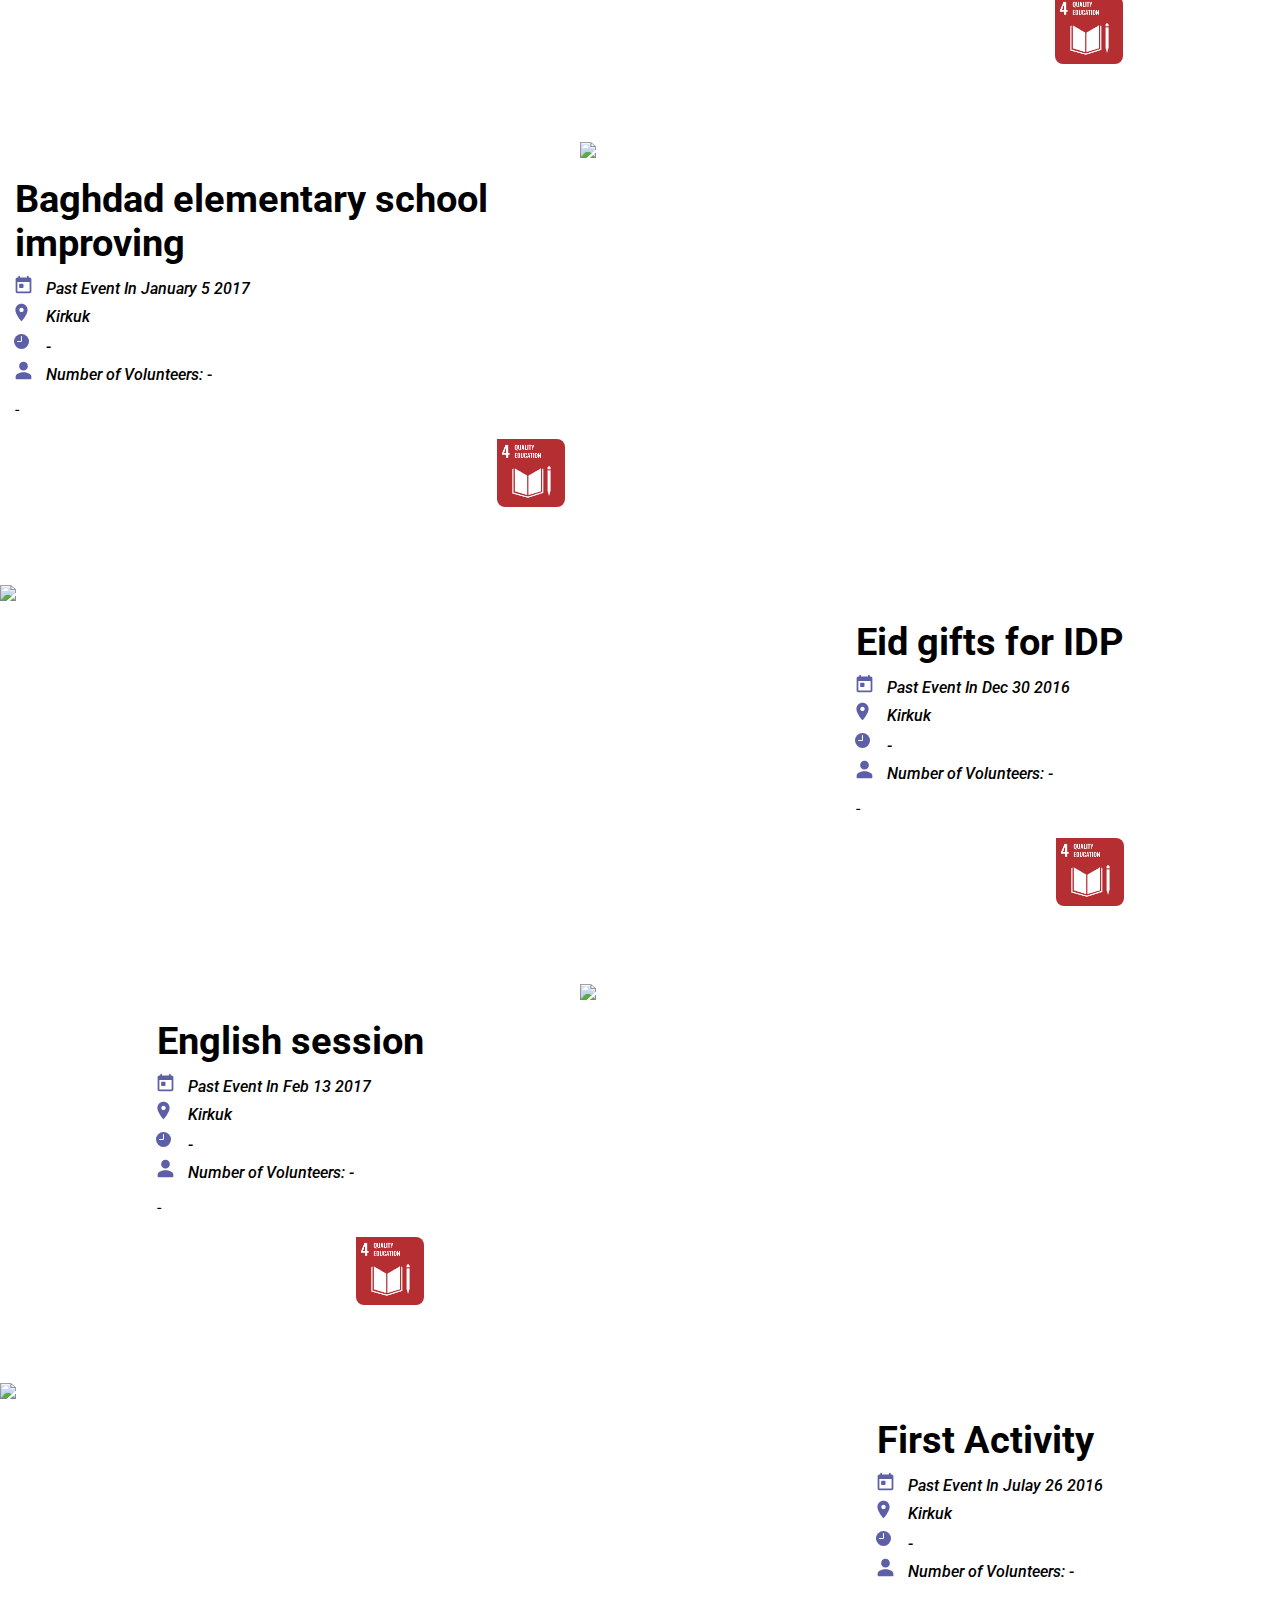
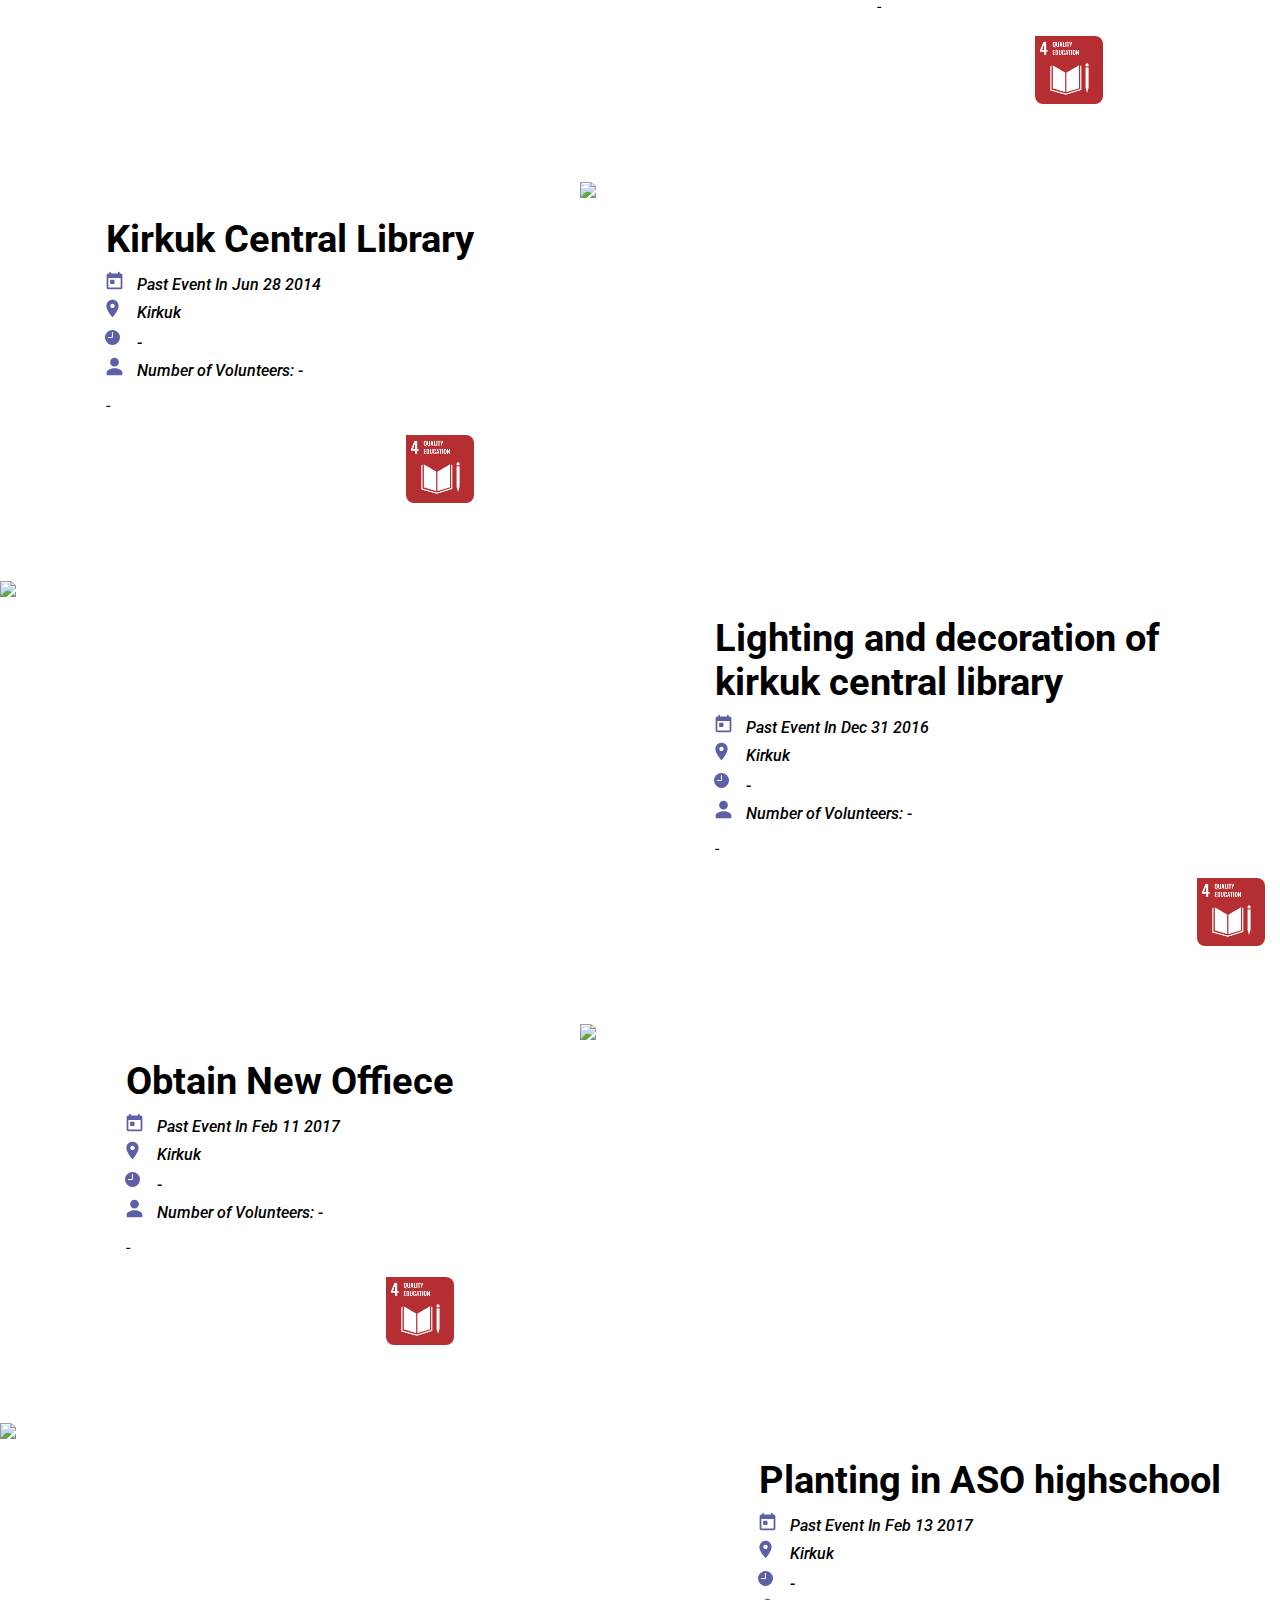
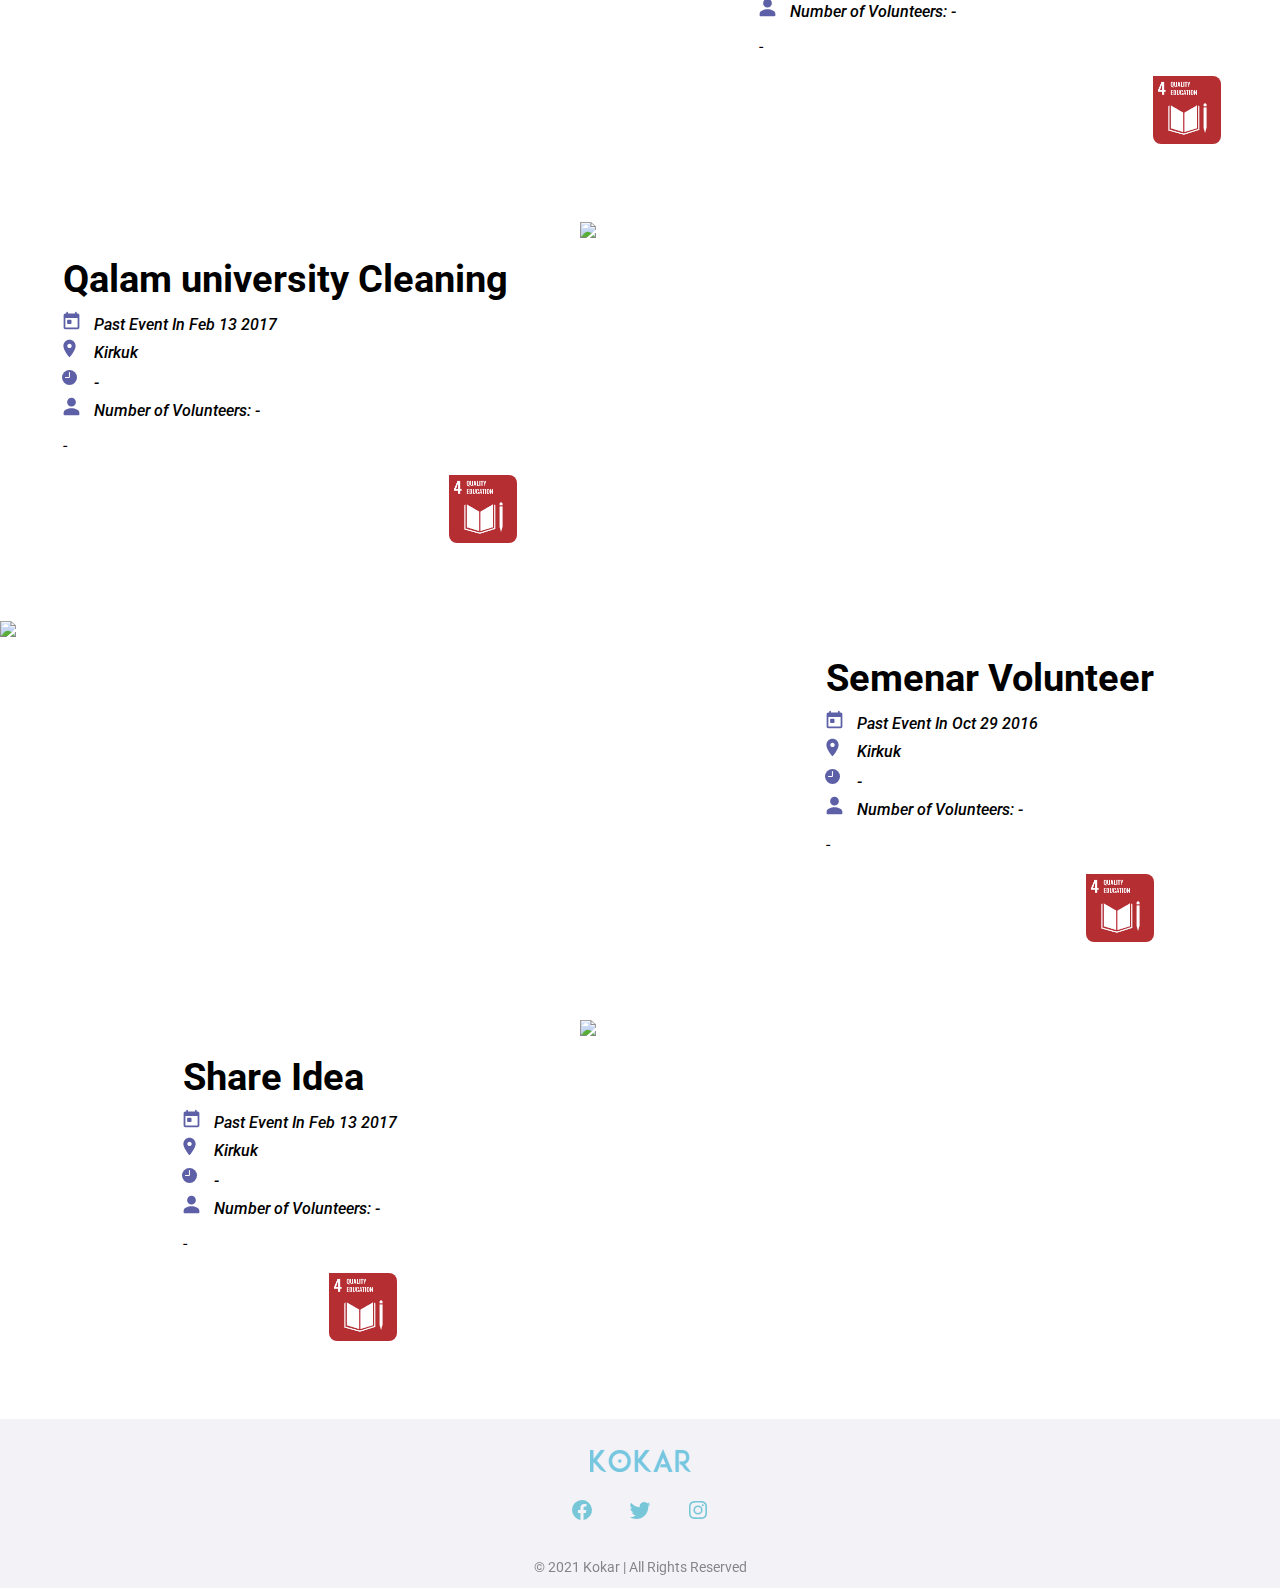
==== commit 97055711: "g" ====
--- a/events.html
+++ b/events.html
@@ -7,7 +7,7 @@
 		<meta charset="utf-8">
 		
 		<!-- Web Page Title -->
-		<title>Events | Kokar</title>
+		<title>Kokar - Events</title>
 		
 		<!-- External Fonts / Stylesheets -->
 		<link rel="stylesheet" href="https://fonts.googleapis.com/css2?family=Roboto:ital,wght@0,300;0,400;0,500;0,700;1,300;1,400;1,500;1,700&display=swap">
@@ -16,78 +16,83 @@
 	</head>
 	
 	<body>
-	
-		<!-- Contact Bar -->
-		<div class="contact-bar">
-			<div class="container">
-				<div class="contact-bar__info">
-					<div class="info__email">
-						<img src="assets/images/icons/envelope.svg" alt="Envelope Icon">
-						<span>info@kokar.org</span>
-					</div>
-					<div class="info__phone">
-						<img src="assets/images/icons/phone.svg" alt="Phone Icon">
-						<span>+964770 103 0962</span>
-					</div>
-				</div>
-				<div class="contact-bar__msg">
-					Welcome To Kokar
-				</div>
-				<div class="contact-bar__social">
-					<a href="#" target="_blank"><img src="assets/images/icons/facebook.svg" alt="Facebook's Logo"></a>
-					<a href="#" target="_blank"><img src="assets/images/icons/twitter.svg" alt="Twitter's Logo"></a>
-					<a href="#" target="_blank"><img src="assets/images/icons/instagram.svg" alt="Instagram's Logo"></a>
-				</div>
+	<!-- Contact Bar -->
+	<div class="contact-bar">
+		<div class="container">
+			<div class="contact-bar__info">
+				<div class="info__email">
+					<img src="assets/images/icons/envelope.svg" alt="Envelope Icon">
+					<span>info@kokar.org</span>
+				</div>
+				<div class="info__phone">
+					<img src="assets/images/icons/phone.svg" alt="Phone Icon">
+					<span>+964770 888 6060</span>
+				</div>
+			</div>
+			<div class="contact-bar__msg">
+				Welcome To Kokar
+			</div>
+			<div class="contact-bar__social">
+				<a href="https://facebook.com/kokar.org" target="_blank">
+					<img src="assets/images/icons/facebook.svg" alt="Facebook's Logo">
+				</a>
+				<a href="https://twitter.com/kokar_org" target="_blank">
+					<img src="assets/images/icons/twitter.svg" alt="Twitter's Logo">
+				</a>
+				<a href="https://instagram.com/kokar_org" target="_blank">
+					<img src="assets/images/icons/instagram.svg" alt="Instagram's Logo">
+				</a>
 			</div>
 		</div>
-	
-		<!-- Header -->
-		<header class="site-header">
-			<div class="container">
-				<div class="site-header__branding">
-					<a href="#"><img src="assets/images/logos/kokar_header.png" alt="Kokar's Logo"></a>
-				</div>
-				<nav class="site-header__navigation">
-					<a href="home.html">HOME</a>
-					<a href="events.html" class="active">EVENTS</a>
-					<a href="volunteers.html">VOLUNTEERS</a>
-					<a href="sdgs.html">SDGs</a>
-					<a href="join.html">JOIN US</a>
-					<a href="about.html">ABOUT US</a>
-					<a href="#" class="site-header__donate-btn">DONATE</a>
-					<a href="#" class="site-header__lang-btn">LANGUAGE</a>
-				</nav>
-				<img id="hamburger-btn" src="assets/images/icons/hamburger_closed.svg" alt="">
-			</div>
-		</header>
+	</div>
+
+	<!-- Header -->
+	<header class="site-header">
+		<div class="container">
+			<div class="site-header__branding">
+				<a href="home.html"><img src="assets/images/logos/kokar_header.png" alt="Kokar's Logo"></a>
+			</div>
+			<nav class="site-header__navigation">
+				<a href="home.html">HOME</a>
+				<a href="events.html" class="active">EVENTS</a>
+				<a href="volunteers.html" class="disabled-link">VOLUNTEERS</a>
+				<a href="sdgs.html" class="disabled-link">SDGs</a>
+				<a href="join.html" class="disabled-link">JOIN US</a>
+				<a href="about.html">ABOUT US</a>
+				<a href="#" class="site-header__donate-btn donate-btn-action disabled-link">DONATE</a>
+				<a href="#" class="site-header__lang-btn disabled-link" id="language-btn">LANGUAGE</a>
+			</nav>
+			<img id="hamburger-btn" src="assets/images/icons/hamburger_closed.svg" alt="">
+		</div>
+	</header>
 		
 		<!-- Event 1 -->
 		<section class="event sdg15 sdg13">
 			<div class="event__info">
-				<h3>Global Entrepreneurship Week 2020</h3>
-				<div class="mobile-event-image">
-					<img src="https://via.placeholder.com/600x500" alt="">
-				</div>
-				<div class="info__details">
-					<div class="date">
-						<img src="assets/images/icons/calendar.svg" alt="">
-						<span>Past Event In Nov 18th 2020</span>
-					</div>
-					<div class="location">
-						<img src="assets/images/icons/location.svg" alt="">
-						<span>Kirkuk Province</span>
-					</div>
-					<div class="time">
-						<img src="assets/images/icons/time.svg" alt="">
-						<span>From 9:00 AM to 06:00 PM</span>
-					</div>
-					<div class="volunteers">
-						<img src="assets/images/icons/person.svg" alt="">
-						<span>Number of Volunteers: 80</span>
-					</div>
-				</div>
-				<p class="event-description">
-					Global Entrepreneurship week was held for the second year in Kirkuk. The theme of the forum was toward small business enhancement in Kirkuk. Five panel discussions were held along with four professional training on satraps and small business planning. 
+				<h3>Autism Day</h3>
+				<div class="mobile-event-image">
+					<img src="https://via.placeholder.com/600x500" alt="">
+				</div>
+				<div class="info__details">
+					<div class="date">
+						<img src="assets/images/icons/calendar.svg" alt="">
+						<span>-</span>
+					</div>
+					<div class="location">
+						<img src="assets/images/icons/location.svg" alt="">
+						<span>Kirkuk</span>
+					</div>
+					<div class="time">
+						<img src="assets/images/icons/time.svg" alt="">
+						<span>-</span>
+					</div>
+					<div class="volunteers">
+						<img src="assets/images/icons/person.svg" alt="">
+						<span>Number of Volunteers: -</span>
+					</div>
+				</div>
+				<p class="event-description">
+					-
 				</p>
 				<div class="event-sdgs">
 					<img src="assets/images/sdgs/E-WEB-Goal-08@2x.jpg" alt="">
@@ -105,38 +110,37 @@
 		<!-- Event 2 -->
 		<section class="event sdg17" style="flex-direction: row-reverse">
 			<div class="event__info">
-				<h3>10000 Trees in One Day</h3>
-				<div class="mobile-event-image">
-					<img src="https://via.placeholder.com/600x500" alt="">
-					
-					<!-- <div class="dots-mobile">
-						<div class="dot"></div>
-						<div class="dot"></div>
-						<div class="dot"></div>
-						<div class="dot"></div>
-					</div> -->
-				</div>
-				<div class="info__details">
-					<div class="date">
-						<img src="assets/images/icons/calendar.svg" alt="">
-						<span>Past Event In Sept 21st 2019</span>
-					</div>
-					<div class="location">
-						<img src="assets/images/icons/location.svg" alt="">
-						<span>Kirkuk Province</span>
-					</div>
-					<div class="time">
-						<img src="assets/images/icons/time.svg" alt="">
-						<span>From 9:00 AM to 06:00 PM</span>
-					</div>
-					<div class="volunteers">
-						<img src="assets/images/icons/person.svg" alt="">
-						<span>Number of Volunteers: 1000</span>
-					</div>
-				</div>
-				<p class="event-description">
-					Kirkuk is an industrial city and its climate gets wormer every year. This province has less than 2% green space. Therefore, Kokar foundation for sustainable development and voluntary works took upon the responsibility to plan and organize this campaign to collect and plant 10000 trees in Kirkuk province in one day.  
-					In the previous weeks, kokar volunteers planned, collected and supervised this environmental campaign. This aims to increase the green space as well as awareness about the importance of planting. as well as utilizing environment awareness for strengthening peace and coexistence. The trees planted today were collected.
+				<h3>Clothes Distribution</h3>
+				<div class="mobile-event-image">
+					<img src="https://via.placeholder.com/600x500" alt="">
+					
+					<!-- <div class="dots-mobile">
+						<div class="dot"></div>
+						<div class="dot"></div>
+						<div class="dot"></div>
+						<div class="dot"></div>
+					</div> -->
+				</div>
+				<div class="info__details">
+					<div class="date">
+						<img src="assets/images/icons/calendar.svg" alt="">
+						<span>Past Event In Dec 21 2018</span>
+					</div>
+					<div class="location">
+						<img src="assets/images/icons/location.svg" alt="">
+						<span>Kirkuk</span>
+					</div>
+					<div class="time">
+						<img src="assets/images/icons/time.svg" alt="">
+						<span>-</span>
+					</div>
+					<div class="volunteers">
+						<img src="assets/images/icons/person.svg" alt="">
+						<span>Number of Volunteers: -</span>
+					</div>
+				</div>
+				<p class="event-description">
+					-
 				</p>
 				<div class="event-sdgs">
 					<img src="assets/images/sdgs/E-WEB-Goal-13@2x.jpg" alt="">
@@ -157,7 +161,7 @@
 		<!-- Event 3 -->
 		<section class="event sdg11">
 			<div class="event__info">
-				<h3>Helping Low Income Families</h3>
+				<h3>Computer Courses</h3>
 				<div class="mobile-event-image">
 					<img src="https://via.placeholder.com/600x500" alt="">
 					<div class="dots-mobile">
@@ -170,23 +174,23 @@
 				<div class="info__details">
 					<div class="date">
 						<img src="assets/images/icons/calendar.svg" alt="">
-						<span>Past Event In May 12 2021</span>
-					</div>
-					<div class="location">
-						<img src="assets/images/icons/location.svg" alt="">
-						<span>Kirkuk Province</span>
-					</div>
-					<div class="time">
-						<img src="assets/images/icons/time.svg" alt="">
-						<span>From 9:00 AM to 06:00 PM</span>
-					</div>
-					<div class="volunteers">
-						<img src="assets/images/icons/person.svg" alt="">
-						<span>Number of Volunteers: 20</span>
-					</div>
-				</div>
-				<p class="event-description">
-					With God’s welling and the efforts of donors and volunteers, more than 330 low income families and children were dressed. Thank you to the donors and participants  
+						<span>Past Event In Nov 2 2018</span>
+					</div>
+					<div class="location">
+						<img src="assets/images/icons/location.svg" alt="">
+						<span>Kirkuk</span>
+					</div>
+					<div class="time">
+						<img src="assets/images/icons/time.svg" alt="">
+						<span>-</span>
+					</div>
+					<div class="volunteers">
+						<img src="assets/images/icons/person.svg" alt="">
+						<span>Number of Volunteers: -</span>
+					</div>
+				</div>
+				<p class="event-description">
+					-
 				</p>
 				<div class="event-sdgs">
 					<img src="assets/images/sdgs/E-WEB-Goal-01@2x.jpg" alt="">
@@ -200,38 +204,986 @@
 		<!-- Event 4 -->
 		<section class="event sdg17" style="flex-direction: row-reverse">
 			<div class="event__info">
-				<h3>Active citizen and Education </h3>
-				<div class="mobile-event-image">
-					<img src="https://via.placeholder.com/600x500" alt="">
-					
-					<!-- <div class="dots-mobile">
-						<div class="dot"></div>
-						<div class="dot"></div>
-						<div class="dot"></div>
-						<div class="dot"></div>
-					</div> -->
-				</div>
-				<div class="info__details">
-					<div class="date">
-						<img src="assets/images/icons/calendar.svg" alt="">
-						<span>Upcoming Event In January 21st 2021</span>
-					</div>
-					<div class="location">
-						<img src="assets/images/icons/location.svg" alt="">
-						<span>Kirkuk Province</span>
-					</div>
-					<div class="time">
-						<img src="assets/images/icons/time.svg" alt="">
-						<span>From 9:00 AM to 06:00 PM</span>
-					</div>
-					<div class="volunteers">
-						<img src="assets/images/icons/person.svg" alt="">
-						<span>Number of Volunteers: 30</span>
-					</div>
-				</div>
-				<p class="event-description">
-					Starting the Active Citizenship Program in coordination with the Kirkuk Education Directorate and the British Council in order to reduce school dropout rates and raise the educational level.  
-					We had a great meeting with the representative of the British Council, the director of Kirkuk Education Directorate and the coordinator of the NGO’s. 
+				<h3>Diabestes Day </h3>
+				<div class="mobile-event-image">
+					<img src="https://via.placeholder.com/600x500" alt="">
+					
+					<!-- <div class="dots-mobile">
+						<div class="dot"></div>
+						<div class="dot"></div>
+						<div class="dot"></div>
+						<div class="dot"></div>
+					</div> -->
+				</div>
+				<div class="info__details">
+					<div class="date">
+						<img src="assets/images/icons/calendar.svg" alt="">
+						<span>Past Event In Nov 17 2019</span>
+					</div>
+					<div class="location">
+						<img src="assets/images/icons/location.svg" alt="">
+						<span>Kirkuk</span>
+					</div>
+					<div class="time">
+						<img src="assets/images/icons/time.svg" alt="">
+						<span>-</span>
+					</div>
+					<div class="volunteers">
+						<img src="assets/images/icons/person.svg" alt="">
+						<span>Number of Volunteers: -</span>
+					</div>
+				</div>
+				<p class="event-description">
+					-
+				</p>
+				<div class="event-sdgs">
+					<img src="assets/images/sdgs/E-WEB-Goal-04@2x.jpg" alt="">
+				</div>
+			</div>
+			<div class="event__photo">
+				<img src="https://via.placeholder.com/720x543">
+				<!-- <div class="dots-desktop">
+					<div class="dot"></div>
+					<div class="dot"></div>
+					<div class="dot"></div>
+					<div class="dot"></div>
+				</div> -->
+			</div>
+		</section>
+
+		<!-- Event 5 -->
+		<section class="event sdg17">
+			<div class="event__info">
+				<h3>First Aid</h3>
+				<div class="mobile-event-image">
+					<img src="https://via.placeholder.com/600x500" alt="">
+					
+					<!-- <div class="dots-mobile">
+						<div class="dot"></div>
+						<div class="dot"></div>
+						<div class="dot"></div>
+						<div class="dot"></div>
+					</div> -->
+				</div>
+				<div class="info__details">
+					<div class="date">
+						<img src="assets/images/icons/calendar.svg" alt="">
+						<span>Past Event In Dec 13 2018</span>
+					</div>
+					<div class="location">
+						<img src="assets/images/icons/location.svg" alt="">
+						<span>Kirkuk</span>
+					</div>
+					<div class="time">
+						<img src="assets/images/icons/time.svg" alt="">
+						<span>-</span>
+					</div>
+					<div class="volunteers">
+						<img src="assets/images/icons/person.svg" alt="">
+						<span>Number of Volunteers: -</span>
+					</div>
+				</div>
+				<p class="event-description">
+					-
+				</p>
+				<div class="event-sdgs">
+					<img src="assets/images/sdgs/E-WEB-Goal-04@2x.jpg" alt="">
+				</div>
+			</div>
+			<div class="event__photo">
+				<img src="https://via.placeholder.com/720x543">
+				<!-- <div class="dots-desktop">
+					<div class="dot"></div>
+					<div class="dot"></div>
+					<div class="dot"></div>
+					<div class="dot"></div>
+				</div> -->
+			</div>
+		</section>
+
+		<!-- Event 6 -->
+		<section class="event sdg17" style="flex-direction: row-reverse">
+			<div class="event__info">
+				<h3>GEW</h3>
+				<div class="mobile-event-image">
+					<img src="https://via.placeholder.com/600x500" alt="">
+					
+					<!-- <div class="dots-mobile">
+						<div class="dot"></div>
+						<div class="dot"></div>
+						<div class="dot"></div>
+						<div class="dot"></div>
+					</div> -->
+				</div>
+				<div class="info__details">
+					<div class="date">
+						<img src="assets/images/icons/calendar.svg" alt="">
+						<span>Past Event In Nov 27 2019</span>
+					</div>
+					<div class="location">
+						<img src="assets/images/icons/location.svg" alt="">
+						<span>Kirkuk</span>
+					</div>
+					<div class="time">
+						<img src="assets/images/icons/time.svg" alt="">
+						<span>-</span>
+					</div>
+					<div class="volunteers">
+						<img src="assets/images/icons/person.svg" alt="">
+						<span>Number of Volunteers: -</span>
+					</div>
+				</div>
+				<p class="event-description">
+					-
+				</p>
+				<div class="event-sdgs">
+					<img src="assets/images/sdgs/E-WEB-Goal-04@2x.jpg" alt="">
+				</div>
+			</div>
+			<div class="event__photo">
+				<img src="https://via.placeholder.com/720x543">
+				<!-- <div class="dots-desktop">
+					<div class="dot"></div>
+					<div class="dot"></div>
+					<div class="dot"></div>
+					<div class="dot"></div>
+				</div> -->
+			</div>
+		</section>
+
+		<!-- Event 7 -->
+		<section class="event sdg17">
+			<div class="event__info">
+				<h3>Iternational Oral Day</h3>
+				<div class="mobile-event-image">
+					<img src="https://via.placeholder.com/600x500" alt="">
+					
+					<!-- <div class="dots-mobile">
+						<div class="dot"></div>
+						<div class="dot"></div>
+						<div class="dot"></div>
+						<div class="dot"></div>
+					</div> -->
+				</div>
+				<div class="info__details">
+					<div class="date">
+						<img src="assets/images/icons/calendar.svg" alt="">
+						<span>Past Event In Mar 25 2019</span>
+					</div>
+					<div class="location">
+						<img src="assets/images/icons/location.svg" alt="">
+						<span>Kirkuk</span>
+					</div>
+					<div class="time">
+						<img src="assets/images/icons/time.svg" alt="">
+						<span>-</span>
+					</div>
+					<div class="volunteers">
+						<img src="assets/images/icons/person.svg" alt="">
+						<span>Number of Volunteers: -</span>
+					</div>
+				</div>
+				<p class="event-description">
+					-
+				</p>
+				<div class="event-sdgs">
+					<img src="assets/images/sdgs/E-WEB-Goal-04@2x.jpg" alt="">
+				</div>
+			</div>
+			<div class="event__photo">
+				<img src="https://via.placeholder.com/720x543">
+				<!-- <div class="dots-desktop">
+					<div class="dot"></div>
+					<div class="dot"></div>
+					<div class="dot"></div>
+					<div class="dot"></div>
+				</div> -->
+			</div>
+		</section>
+
+		<!-- Event 8 -->
+		<section class="event sdg17" style="flex-direction: row-reverse">
+			<div class="event__info">
+				<h3>International Veternerian Day</h3>
+				<div class="mobile-event-image">
+					<img src="https://via.placeholder.com/600x500" alt="">
+					
+					<!-- <div class="dots-mobile">
+						<div class="dot"></div>
+						<div class="dot"></div>
+						<div class="dot"></div>
+						<div class="dot"></div>
+					</div> -->
+				</div>
+				<div class="info__details">
+					<div class="date">
+						<img src="assets/images/icons/calendar.svg" alt="">
+						<span>Past Event In Apr 27 2019</span>
+					</div>
+					<div class="location">
+						<img src="assets/images/icons/location.svg" alt="">
+						<span>Kirkuk</span>
+					</div>
+					<div class="time">
+						<img src="assets/images/icons/time.svg" alt="">
+						<span>-</span>
+					</div>
+					<div class="volunteers">
+						<img src="assets/images/icons/person.svg" alt="">
+						<span>Number of Volunteers: -</span>
+					</div>
+				</div>
+				<p class="event-description">
+					-
+				</p>
+				<div class="event-sdgs">
+					<img src="assets/images/sdgs/E-WEB-Goal-04@2x.jpg" alt="">
+				</div>
+			</div>
+			<div class="event__photo">
+				<img src="https://via.placeholder.com/720x543">
+				<!-- <div class="dots-desktop">
+					<div class="dot"></div>
+					<div class="dot"></div>
+					<div class="dot"></div>
+					<div class="dot"></div>
+				</div> -->
+			</div>
+		</section>
+
+		<!-- Event 9 -->
+		<section class="event sdg17">
+			<div class="event__info">
+				<h3>Kitab University Fir</h3>
+				<div class="mobile-event-image">
+					<img src="https://via.placeholder.com/600x500" alt="">
+					
+					<!-- <div class="dots-mobile">
+						<div class="dot"></div>
+						<div class="dot"></div>
+						<div class="dot"></div>
+						<div class="dot"></div>
+					</div> -->
+				</div>
+				<div class="info__details">
+					<div class="date">
+						<img src="assets/images/icons/calendar.svg" alt="">
+						<span>-</span>
+					</div>
+					<div class="location">
+						<img src="assets/images/icons/location.svg" alt="">
+						<span>Kirkuk</span>
+					</div>
+					<div class="time">
+						<img src="assets/images/icons/time.svg" alt="">
+						<span>-</span>
+					</div>
+					<div class="volunteers">
+						<img src="assets/images/icons/person.svg" alt="">
+						<span>Number of Volunteers: -</span>
+					</div>
+				</div>
+				<p class="event-description">
+					-
+				</p>
+				<div class="event-sdgs">
+					<img src="assets/images/sdgs/E-WEB-Goal-04@2x.jpg" alt="">
+				</div>
+			</div>
+			<div class="event__photo">
+				<img src="https://via.placeholder.com/720x543">
+				<!-- <div class="dots-desktop">
+					<div class="dot"></div>
+					<div class="dot"></div>
+					<div class="dot"></div>
+					<div class="dot"></div>
+				</div> -->
+			</div>
+		</section>
+
+		<!-- Event 10 -->
+		<section class="event sdg17" style="flex-direction: row-reverse">
+			<div class="event__info">
+				<h3>You Create</h3>
+				<div class="mobile-event-image">
+					<img src="https://via.placeholder.com/600x500" alt="">
+					
+					<!-- <div class="dots-mobile">
+						<div class="dot"></div>
+						<div class="dot"></div>
+						<div class="dot"></div>
+						<div class="dot"></div>
+					</div> -->
+				</div>
+				<div class="info__details">
+					<div class="date">
+						<img src="assets/images/icons/calendar.svg" alt="">
+						<span>Past Event In March 15 2019</span>
+					</div>
+					<div class="location">
+						<img src="assets/images/icons/location.svg" alt="">
+						<span>Kirkuk</span>
+					</div>
+					<div class="time">
+						<img src="assets/images/icons/time.svg" alt="">
+						<span>-</span>
+					</div>
+					<div class="volunteers">
+						<img src="assets/images/icons/person.svg" alt="">
+						<span>Number of Volunteers: -</span>
+					</div>
+				</div>
+				<p class="event-description">
+					-
+				</p>
+				<div class="event-sdgs">
+					<img src="assets/images/sdgs/E-WEB-Goal-04@2x.jpg" alt="">
+				</div>
+			</div>
+			<div class="event__photo">
+				<img src="https://via.placeholder.com/720x543">
+				<!-- <div class="dots-desktop">
+					<div class="dot"></div>
+					<div class="dot"></div>
+					<div class="dot"></div>
+					<div class="dot"></div>
+				</div> -->
+			</div>
+		</section>
+
+		<!-- Event 11 -->
+		<section class="event sdg17">
+			<div class="event__info">
+				<h3>Women's Day</h3>
+				<div class="mobile-event-image">
+					<img src="https://via.placeholder.com/600x500" alt="">
+					
+					<!-- <div class="dots-mobile">
+						<div class="dot"></div>
+						<div class="dot"></div>
+						<div class="dot"></div>
+						<div class="dot"></div>
+					</div> -->
+				</div>
+				<div class="info__details">
+					<div class="date">
+						<img src="assets/images/icons/calendar.svg" alt="">
+						<span>Past Event In Mar 7 2019</span>
+					</div>
+					<div class="location">
+						<img src="assets/images/icons/location.svg" alt="">
+						<span>Kirkuk</span>
+					</div>
+					<div class="time">
+						<img src="assets/images/icons/time.svg" alt="">
+						<span>-</span>
+					</div>
+					<div class="volunteers">
+						<img src="assets/images/icons/person.svg" alt="">
+						<span>Number of Volunteers: -</span>
+					</div>
+				</div>
+				<p class="event-description">
+					-
+				</p>
+				<div class="event-sdgs">
+					<img src="assets/images/sdgs/E-WEB-Goal-04@2x.jpg" alt="">
+				</div>
+			</div>
+			<div class="event__photo">
+				<img src="https://via.placeholder.com/720x543">
+				<!-- <div class="dots-desktop">
+					<div class="dot"></div>
+					<div class="dot"></div>
+					<div class="dot"></div>
+					<div class="dot"></div>
+				</div> -->
+			</div>
+		</section>
+
+		<!-- Event 12 -->
+		<section class="event sdg17" style="flex-direction: row-reverse">
+			<div class="event__info">
+				<h3>Autiria Seminar</h3>
+				<div class="mobile-event-image">
+					<img src="https://via.placeholder.com/600x500" alt="">
+					
+					<!-- <div class="dots-mobile">
+						<div class="dot"></div>
+						<div class="dot"></div>
+						<div class="dot"></div>
+						<div class="dot"></div>
+					</div> -->
+				</div>
+				<div class="info__details">
+					<div class="date">
+						<img src="assets/images/icons/calendar.svg" alt="">
+						<span>Past Event In Fab 18 2017</span>
+					</div>
+					<div class="location">
+						<img src="assets/images/icons/location.svg" alt="">
+						<span>Kirkuk</span>
+					</div>
+					<div class="time">
+						<img src="assets/images/icons/time.svg" alt="">
+						<span>-</span>
+					</div>
+					<div class="volunteers">
+						<img src="assets/images/icons/person.svg" alt="">
+						<span>Number of Volunteers: -</span>
+					</div>
+				</div>
+				<p class="event-description">
+					-
+				</p>
+				<div class="event-sdgs">
+					<img src="assets/images/sdgs/E-WEB-Goal-04@2x.jpg" alt="">
+				</div>
+			</div>
+			<div class="event__photo">
+				<img src="https://via.placeholder.com/720x543">
+				<!-- <div class="dots-desktop">
+					<div class="dot"></div>
+					<div class="dot"></div>
+					<div class="dot"></div>
+					<div class="dot"></div>
+				</div> -->
+			</div>
+		</section>
+
+		<!-- Event 13 -->
+		<section class="event sdg17">
+			<div class="event__info">
+				<h3>Baghdad elementary school improving</h3>
+				<div class="mobile-event-image">
+					<img src="https://via.placeholder.com/600x500" alt="">
+					
+					<!-- <div class="dots-mobile">
+						<div class="dot"></div>
+						<div class="dot"></div>
+						<div class="dot"></div>
+						<div class="dot"></div>
+					</div> -->
+				</div>
+				<div class="info__details">
+					<div class="date">
+						<img src="assets/images/icons/calendar.svg" alt="">
+						<span>Past Event In January 5 2017</span>
+					</div>
+					<div class="location">
+						<img src="assets/images/icons/location.svg" alt="">
+						<span>Kirkuk </span>
+					</div>
+					<div class="time">
+						<img src="assets/images/icons/time.svg" alt="">
+						<span>-</span>
+					</div>
+					<div class="volunteers">
+						<img src="assets/images/icons/person.svg" alt="">
+						<span>Number of Volunteers: -</span>
+					</div>
+				</div>
+				<p class="event-description">
+					-
+				</p>
+				<div class="event-sdgs">
+					<img src="assets/images/sdgs/E-WEB-Goal-04@2x.jpg" alt="">
+				</div>
+			</div>
+			<div class="event__photo">
+				<img src="https://via.placeholder.com/720x543">
+				<!-- <div class="dots-desktop">
+					<div class="dot"></div>
+					<div class="dot"></div>
+					<div class="dot"></div>
+					<div class="dot"></div>
+				</div> -->
+			</div>
+		</section>
+
+		<!-- Event 14 -->
+		<section class="event sdg17" style="flex-direction: row-reverse">
+			<div class="event__info">
+				<h3>Eid gifts for IDP</h3>
+				<div class="mobile-event-image">
+					<img src="https://via.placeholder.com/600x500" alt="">
+					
+					<!-- <div class="dots-mobile">
+						<div class="dot"></div>
+						<div class="dot"></div>
+						<div class="dot"></div>
+						<div class="dot"></div>
+					</div> -->
+				</div>
+				<div class="info__details">
+					<div class="date">
+						<img src="assets/images/icons/calendar.svg" alt="">
+						<span>Past Event In Dec 30 2016</span>
+					</div>
+					<div class="location">
+						<img src="assets/images/icons/location.svg" alt="">
+						<span>Kirkuk</span>
+					</div>
+					<div class="time">
+						<img src="assets/images/icons/time.svg" alt="">
+						<span>-</span>
+					</div>
+					<div class="volunteers">
+						<img src="assets/images/icons/person.svg" alt="">
+						<span>Number of Volunteers: -</span>
+					</div>
+				</div>
+				<p class="event-description">
+					-
+				</p>
+				<div class="event-sdgs">
+					<img src="assets/images/sdgs/E-WEB-Goal-04@2x.jpg" alt="">
+				</div>
+			</div>
+			<div class="event__photo">
+				<img src="https://via.placeholder.com/720x543">
+				<!-- <div class="dots-desktop">
+					<div class="dot"></div>
+					<div class="dot"></div>
+					<div class="dot"></div>
+					<div class="dot"></div>
+				</div> -->
+			</div>
+		</section>
+
+		<!-- Event 15 -->
+		<section class="event sdg17">
+			<div class="event__info">
+				<h3>English session</h3>
+				<div class="mobile-event-image">
+					<img src="https://via.placeholder.com/600x500" alt="">
+					
+					<!-- <div class="dots-mobile">
+						<div class="dot"></div>
+						<div class="dot"></div>
+						<div class="dot"></div>
+						<div class="dot"></div>
+					</div> -->
+				</div>
+				<div class="info__details">
+					<div class="date">
+						<img src="assets/images/icons/calendar.svg" alt="">
+						<span>Past Event In Feb 13 2017</span>
+					</div>
+					<div class="location">
+						<img src="assets/images/icons/location.svg" alt="">
+						<span>Kirkuk</span>
+					</div>
+					<div class="time">
+						<img src="assets/images/icons/time.svg" alt="">
+						<span>-</span>
+					</div>
+					<div class="volunteers">
+						<img src="assets/images/icons/person.svg" alt="">
+						<span>Number of Volunteers: -</span>
+					</div>
+				</div>
+				<p class="event-description">
+					-
+				</p>
+				<div class="event-sdgs">
+					<img src="assets/images/sdgs/E-WEB-Goal-04@2x.jpg" alt="">
+				</div>
+			</div>
+			<div class="event__photo">
+				<img src="https://via.placeholder.com/720x543">
+				<!-- <div class="dots-desktop">
+					<div class="dot"></div>
+					<div class="dot"></div>
+					<div class="dot"></div>
+					<div class="dot"></div>
+				</div> -->
+			</div>
+		</section>
+
+		<!-- Event 16 -->
+		<section class="event sdg17" style="flex-direction: row-reverse">
+			<div class="event__info">
+				<h3>First Activity</h3>
+				<div class="mobile-event-image">
+					<img src="https://via.placeholder.com/600x500" alt="">
+					
+					<!-- <div class="dots-mobile">
+						<div class="dot"></div>
+						<div class="dot"></div>
+						<div class="dot"></div>
+						<div class="dot"></div>
+					</div> -->
+				</div>
+				<div class="info__details">
+					<div class="date">
+						<img src="assets/images/icons/calendar.svg" alt="">
+						<span>Past Event In Julay 26 2016</span>
+					</div>
+					<div class="location">
+						<img src="assets/images/icons/location.svg" alt="">
+						<span>Kirkuk</span>
+					</div>
+					<div class="time">
+						<img src="assets/images/icons/time.svg" alt="">
+						<span>-</span>
+					</div>
+					<div class="volunteers">
+						<img src="assets/images/icons/person.svg" alt="">
+						<span>Number of Volunteers: -</span>
+					</div>
+				</div>
+				<p class="event-description">
+					-
+				</p>
+				<div class="event-sdgs">
+					<img src="assets/images/sdgs/E-WEB-Goal-04@2x.jpg" alt="">
+				</div>
+			</div>
+			<div class="event__photo">
+				<img src="https://via.placeholder.com/720x543">
+				<!-- <div class="dots-desktop">
+					<div class="dot"></div>
+					<div class="dot"></div>
+					<div class="dot"></div>
+					<div class="dot"></div>
+				</div> -->
+			</div>
+		</section>
+
+		<!-- Event 17 -->
+		<section class="event sdg17">
+			<div class="event__info">
+				<h3>Kirkuk Central Library</h3>
+				<div class="mobile-event-image">
+					<img src="https://via.placeholder.com/600x500" alt="">
+					
+					<!-- <div class="dots-mobile">
+						<div class="dot"></div>
+						<div class="dot"></div>
+						<div class="dot"></div>
+						<div class="dot"></div>
+					</div> -->
+				</div>
+				<div class="info__details">
+					<div class="date">
+						<img src="assets/images/icons/calendar.svg" alt="">
+						<span>Past Event In Jun 28 2014</span>
+					</div>
+					<div class="location">
+						<img src="assets/images/icons/location.svg" alt="">
+						<span>Kirkuk</span>
+					</div>
+					<div class="time">
+						<img src="assets/images/icons/time.svg" alt="">
+						<span>-</span>
+					</div>
+					<div class="volunteers">
+						<img src="assets/images/icons/person.svg" alt="">
+						<span>Number of Volunteers: -</span>
+					</div>
+				</div>
+				<p class="event-description">
+					-
+				</p>
+				<div class="event-sdgs">
+					<img src="assets/images/sdgs/E-WEB-Goal-04@2x.jpg" alt="">
+				</div>
+			</div>
+			<div class="event__photo">
+				<img src="https://via.placeholder.com/720x543">
+				<!-- <div class="dots-desktop">
+					<div class="dot"></div>
+					<div class="dot"></div>
+					<div class="dot"></div>
+					<div class="dot"></div>
+				</div> -->
+			</div>
+		</section>
+
+		<!-- Event 18 -->
+		<section class="event sdg17" style="flex-direction: row-reverse">
+			<div class="event__info">
+				<h3>Lighting and decoration of kirkuk central library</h3>
+				<div class="mobile-event-image">
+					<img src="https://via.placeholder.com/600x500" alt="">
+					
+					<!-- <div class="dots-mobile">
+						<div class="dot"></div>
+						<div class="dot"></div>
+						<div class="dot"></div>
+						<div class="dot"></div>
+					</div> -->
+				</div>
+				<div class="info__details">
+					<div class="date">
+						<img src="assets/images/icons/calendar.svg" alt="">
+						<span>Past Event In Dec 31 2016</span>
+					</div>
+					<div class="location">
+						<img src="assets/images/icons/location.svg" alt="">
+						<span>Kirkuk </span>
+					</div>
+					<div class="time">
+						<img src="assets/images/icons/time.svg" alt="">
+						<span>-</span>
+					</div>
+					<div class="volunteers">
+						<img src="assets/images/icons/person.svg" alt="">
+						<span>Number of Volunteers: -</span>
+					</div>
+				</div>
+				<p class="event-description">
+					-
+				</p>
+				<div class="event-sdgs">
+					<img src="assets/images/sdgs/E-WEB-Goal-04@2x.jpg" alt="">
+				</div>
+			</div>
+			<div class="event__photo">
+				<img src="https://via.placeholder.com/720x543">
+				<!-- <div class="dots-desktop">
+					<div class="dot"></div>
+					<div class="dot"></div>
+					<div class="dot"></div>
+					<div class="dot"></div>
+				</div> -->
+			</div>
+		</section>
+
+		<!-- Event 19 -->
+		<section class="event sdg17">
+			<div class="event__info">
+				<h3>Obtain New Offiece</h3>
+				<div class="mobile-event-image">
+					<img src="https://via.placeholder.com/600x500" alt="">
+					
+					<!-- <div class="dots-mobile">
+						<div class="dot"></div>
+						<div class="dot"></div>
+						<div class="dot"></div>
+						<div class="dot"></div>
+					</div> -->
+				</div>
+				<div class="info__details">
+					<div class="date">
+						<img src="assets/images/icons/calendar.svg" alt="">
+						<span>Past Event In Feb 11 2017</span>
+					</div>
+					<div class="location">
+						<img src="assets/images/icons/location.svg" alt="">
+						<span>Kirkuk </span>
+					</div>
+					<div class="time">
+						<img src="assets/images/icons/time.svg" alt="">
+						<span>-</span>
+					</div>
+					<div class="volunteers">
+						<img src="assets/images/icons/person.svg" alt="">
+						<span>Number of Volunteers: -</span>
+					</div>
+				</div>
+				<p class="event-description">
+					-
+				</p>
+				<div class="event-sdgs">
+					<img src="assets/images/sdgs/E-WEB-Goal-04@2x.jpg" alt="">
+				</div>
+			</div>
+			<div class="event__photo">
+				<img src="https://via.placeholder.com/720x543">
+				<!-- <div class="dots-desktop">
+					<div class="dot"></div>
+					<div class="dot"></div>
+					<div class="dot"></div>
+					<div class="dot"></div>
+				</div> -->
+			</div>
+		</section>
+
+		<!-- Event 20 -->
+		<section class="event sdg17" style="flex-direction: row-reverse">
+			<div class="event__info">
+				<h3>Planting in ASO highschool</h3>
+				<div class="mobile-event-image">
+					<img src="https://via.placeholder.com/600x500" alt="">
+					
+					<!-- <div class="dots-mobile">
+						<div class="dot"></div>
+						<div class="dot"></div>
+						<div class="dot"></div>
+						<div class="dot"></div>
+					</div> -->
+				</div>
+				<div class="info__details">
+					<div class="date">
+						<img src="assets/images/icons/calendar.svg" alt="">
+						<span>Past Event In Feb 13 2017</span>
+					</div>
+					<div class="location">
+						<img src="assets/images/icons/location.svg" alt="">
+						<span>Kirkuk</span>
+					</div>
+					<div class="time">
+						<img src="assets/images/icons/time.svg" alt="">
+						<span>-</span>
+					</div>
+					<div class="volunteers">
+						<img src="assets/images/icons/person.svg" alt="">
+						<span>Number of Volunteers: -</span>
+					</div>
+				</div>
+				<p class="event-description">
+					-
+				</p>
+				<div class="event-sdgs">
+					<img src="assets/images/sdgs/E-WEB-Goal-04@2x.jpg" alt="">
+				</div>
+			</div>
+			<div class="event__photo">
+				<img src="https://via.placeholder.com/720x543">
+				<!-- <div class="dots-desktop">
+					<div class="dot"></div>
+					<div class="dot"></div>
+					<div class="dot"></div>
+					<div class="dot"></div>
+				</div> -->
+			</div>
+		</section>
+
+		<!-- Event 21 -->
+		<section class="event sdg17">
+			<div class="event__info">
+				<h3>Qalam university Cleaning </h3>
+				<div class="mobile-event-image">
+					<img src="https://via.placeholder.com/600x500" alt="">
+					
+					<!-- <div class="dots-mobile">
+						<div class="dot"></div>
+						<div class="dot"></div>
+						<div class="dot"></div>
+						<div class="dot"></div>
+					</div> -->
+				</div>
+				<div class="info__details">
+					<div class="date">
+						<img src="assets/images/icons/calendar.svg" alt="">
+						<span>Past Event In Feb 13 2017</span>
+					</div>
+					<div class="location">
+						<img src="assets/images/icons/location.svg" alt="">
+						<span>Kirkuk</span>
+					</div>
+					<div class="time">
+						<img src="assets/images/icons/time.svg" alt="">
+						<span>-</span>
+					</div>
+					<div class="volunteers">
+						<img src="assets/images/icons/person.svg" alt="">
+						<span>Number of Volunteers: -</span>
+					</div>
+				</div>
+				<p class="event-description">
+					-
+				</p>
+				<div class="event-sdgs">
+					<img src="assets/images/sdgs/E-WEB-Goal-04@2x.jpg" alt="">
+				</div>
+			</div>
+			<div class="event__photo">
+				<img src="https://via.placeholder.com/720x543">
+				<!-- <div class="dots-desktop">
+					<div class="dot"></div>
+					<div class="dot"></div>
+					<div class="dot"></div>
+					<div class="dot"></div>
+				</div> -->
+			</div>
+		</section>
+
+		<!-- Event 22 -->
+		<section class="event sdg17" style="flex-direction: row-reverse">
+			<div class="event__info">
+				<h3>Semenar Volunteer</h3>
+				<div class="mobile-event-image">
+					<img src="https://via.placeholder.com/600x500" alt="">
+					
+					<!-- <div class="dots-mobile">
+						<div class="dot"></div>
+						<div class="dot"></div>
+						<div class="dot"></div>
+						<div class="dot"></div>
+					</div> -->
+				</div>
+				<div class="info__details">
+					<div class="date">
+						<img src="assets/images/icons/calendar.svg" alt="">
+						<span>Past Event In  Oct 29 2016</span>
+					</div>
+					<div class="location">
+						<img src="assets/images/icons/location.svg" alt="">
+						<span>Kirkuk</span>
+					</div>
+					<div class="time">
+						<img src="assets/images/icons/time.svg" alt="">
+						<span>-</span>
+					</div>
+					<div class="volunteers">
+						<img src="assets/images/icons/person.svg" alt="">
+						<span>Number of Volunteers: -</span>
+					</div>
+				</div>
+				<p class="event-description">
+					-
+				</p>
+				<div class="event-sdgs">
+					<img src="assets/images/sdgs/E-WEB-Goal-04@2x.jpg" alt="">
+				</div>
+			</div>
+			<div class="event__photo">
+				<img src="https://via.placeholder.com/720x543">
+				<!-- <div class="dots-desktop">
+					<div class="dot"></div>
+					<div class="dot"></div>
+					<div class="dot"></div>
+					<div class="dot"></div>
+				</div> -->
+			</div>
+		</section>
+		<!-- Event 23 -->
+		<section class="event sdg17">
+			<div class="event__info">
+				<h3>Share Idea </h3>
+				<div class="mobile-event-image">
+					<img src="https://via.placeholder.com/600x500" alt="">
+					
+					<!-- <div class="dots-mobile">
+						<div class="dot"></div>
+						<div class="dot"></div>
+						<div class="dot"></div>
+						<div class="dot"></div>
+					</div> -->
+				</div>
+				<div class="info__details">
+					<div class="date">
+						<img src="assets/images/icons/calendar.svg" alt="">
+						<span>Past Event In Feb 13 2017</span>
+					</div>
+					<div class="location">
+						<img src="assets/images/icons/location.svg" alt="">
+						<span>Kirkuk </span>
+					</div>
+					<div class="time">
+						<img src="assets/images/icons/time.svg" alt="">
+						<span>-</span>
+					</div>
+					<div class="volunteers">
+						<img src="assets/images/icons/person.svg" alt="">
+						<span>Number of Volunteers: -</span>
+					</div>
+				</div>
+				<p class="event-description">
+					-
 				</p>
 				<div class="event-sdgs">
 					<img src="assets/images/sdgs/E-WEB-Goal-04@2x.jpg" alt="">
--- a/assets/styles/kokar.css
+++ b/assets/styles/kokar.css
@@ -859,7 +859,6 @@
 	border: 1px solid var(--kokar-theme);
 	border-radius: 0 10px 10px 10px;
 	cursor: pointer;
-	height: 302px;
 	position: relative;
 	bottom: 0;
 	transition: 0.2s;
@@ -872,6 +871,7 @@
 
 .members__single img {
 	border-radius: 0 10px 0 0;
+	width: 260px;
 }
 
 .members__single__text {
@@ -1375,7 +1375,7 @@
 	}
 	.event__photo img {
 		display: block;
-		width: 1000px;
+		width: 700px;
 	}
 	.footer__logo {
 		padding-top: 30px;
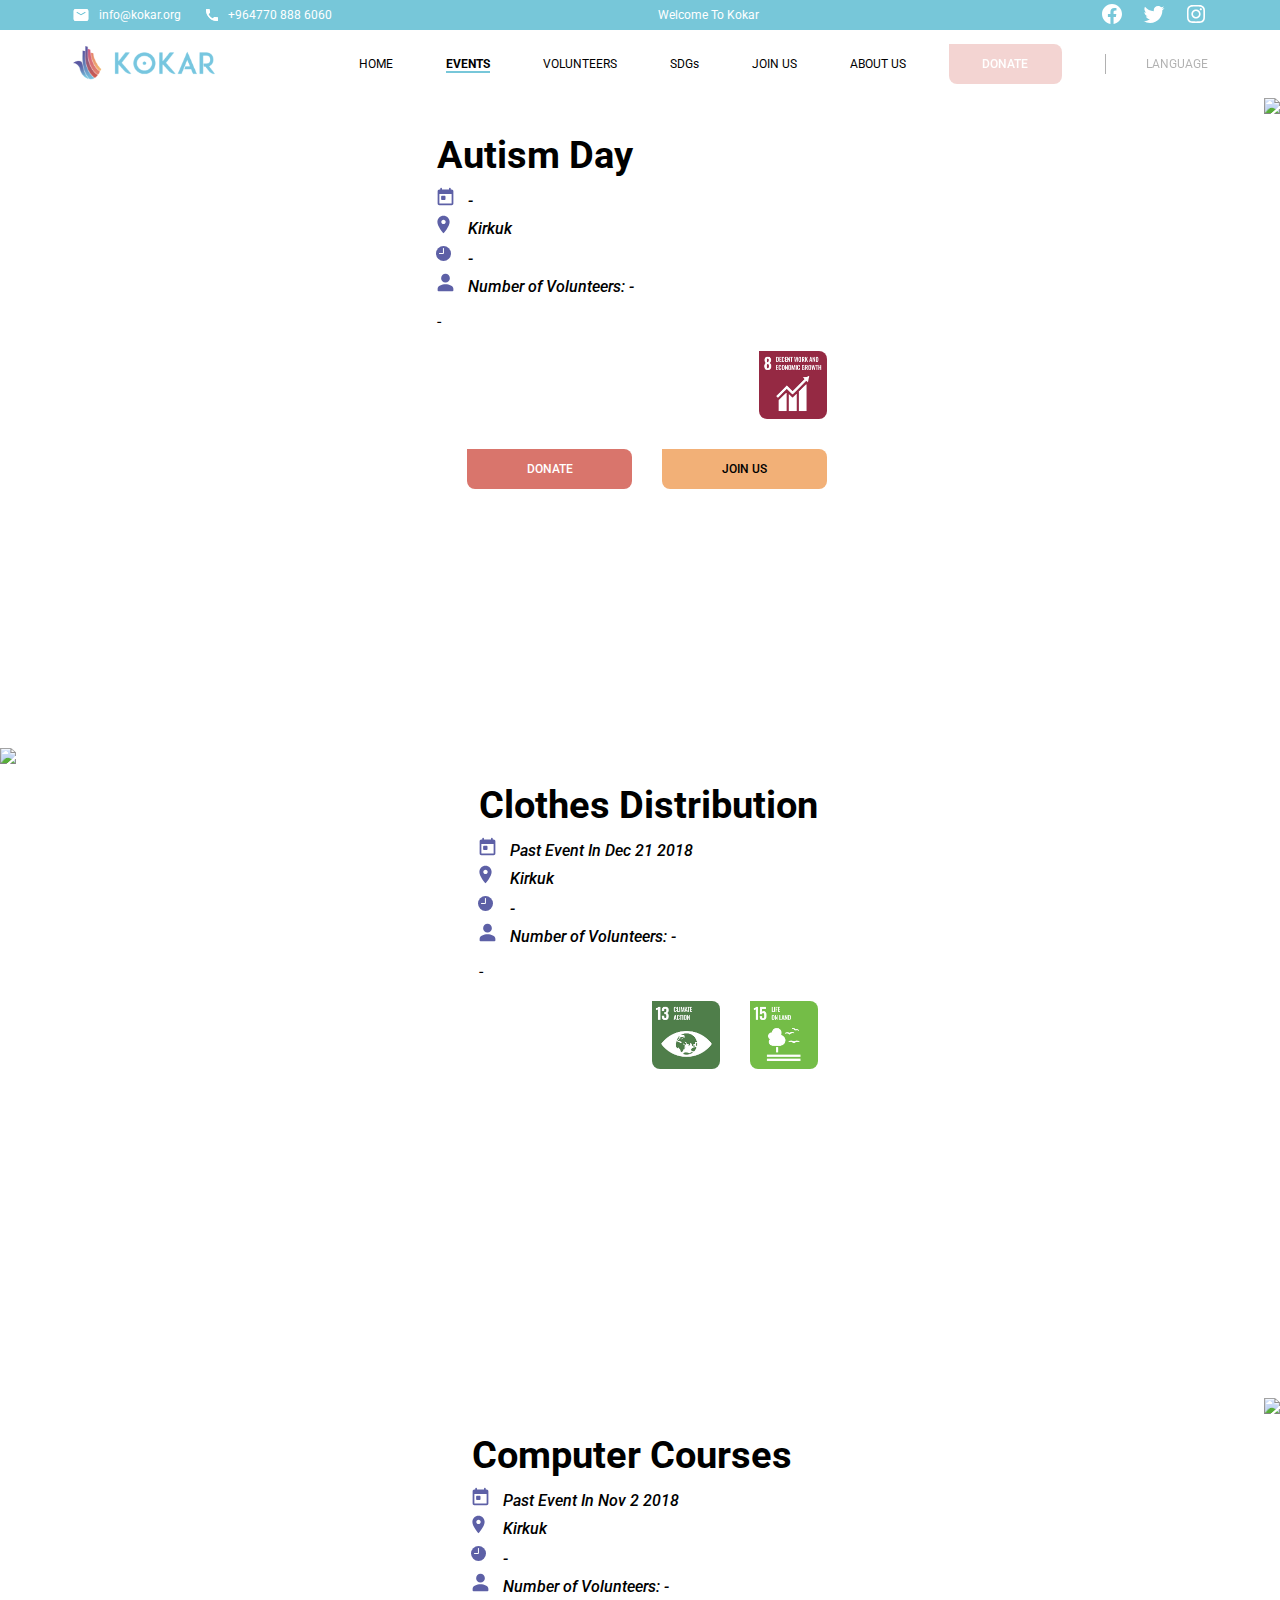
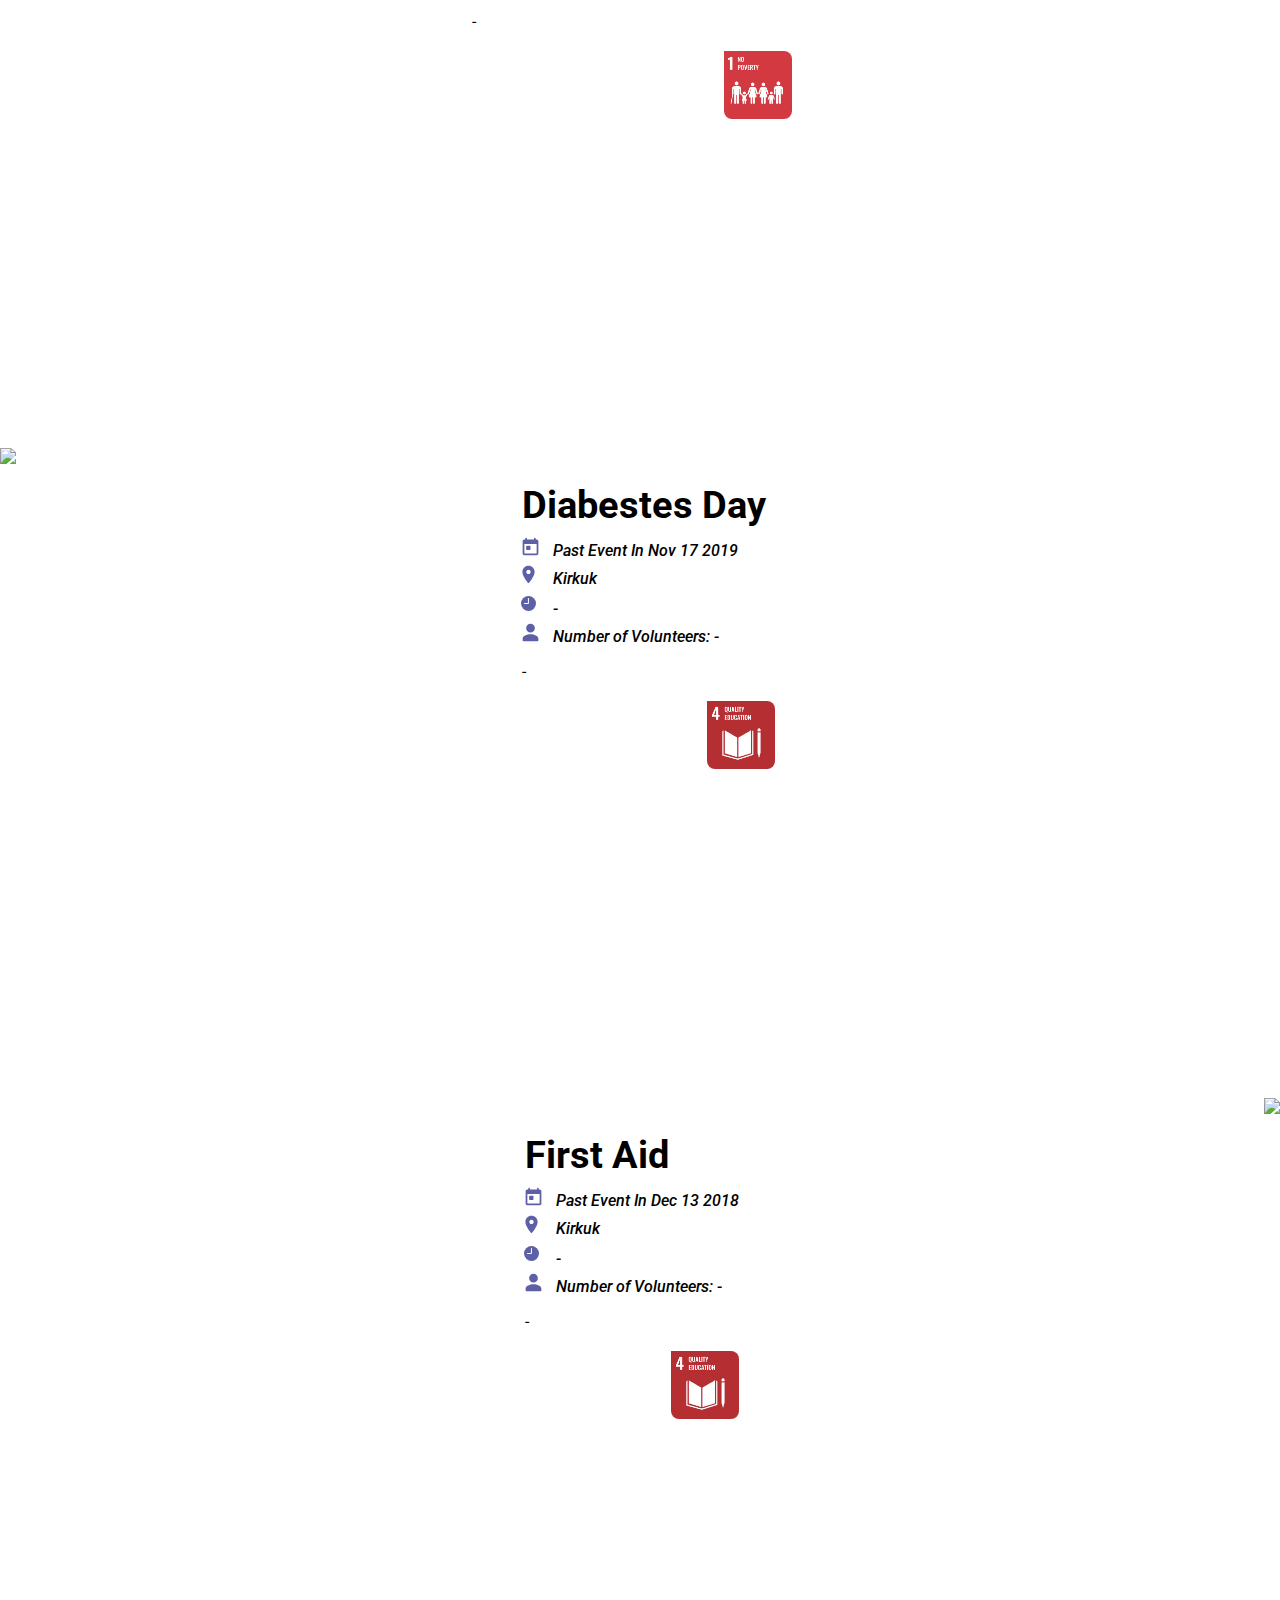
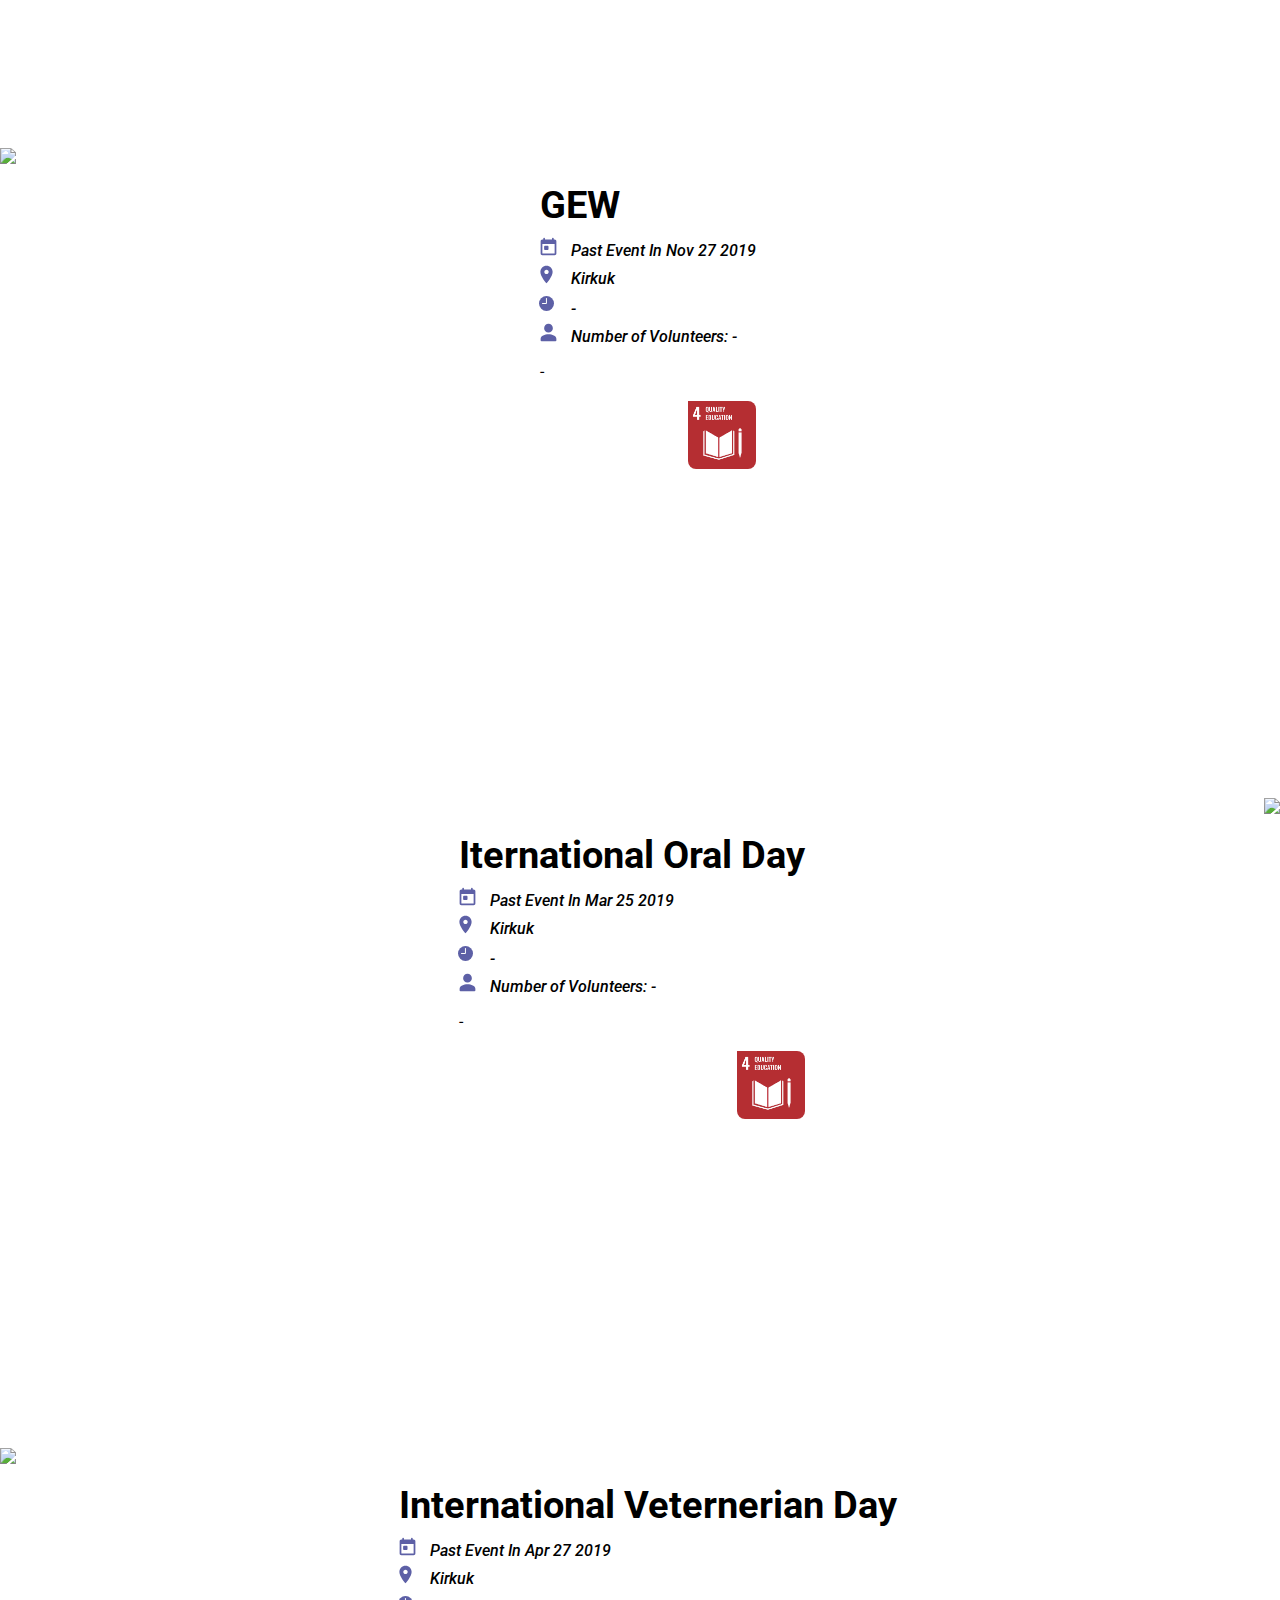
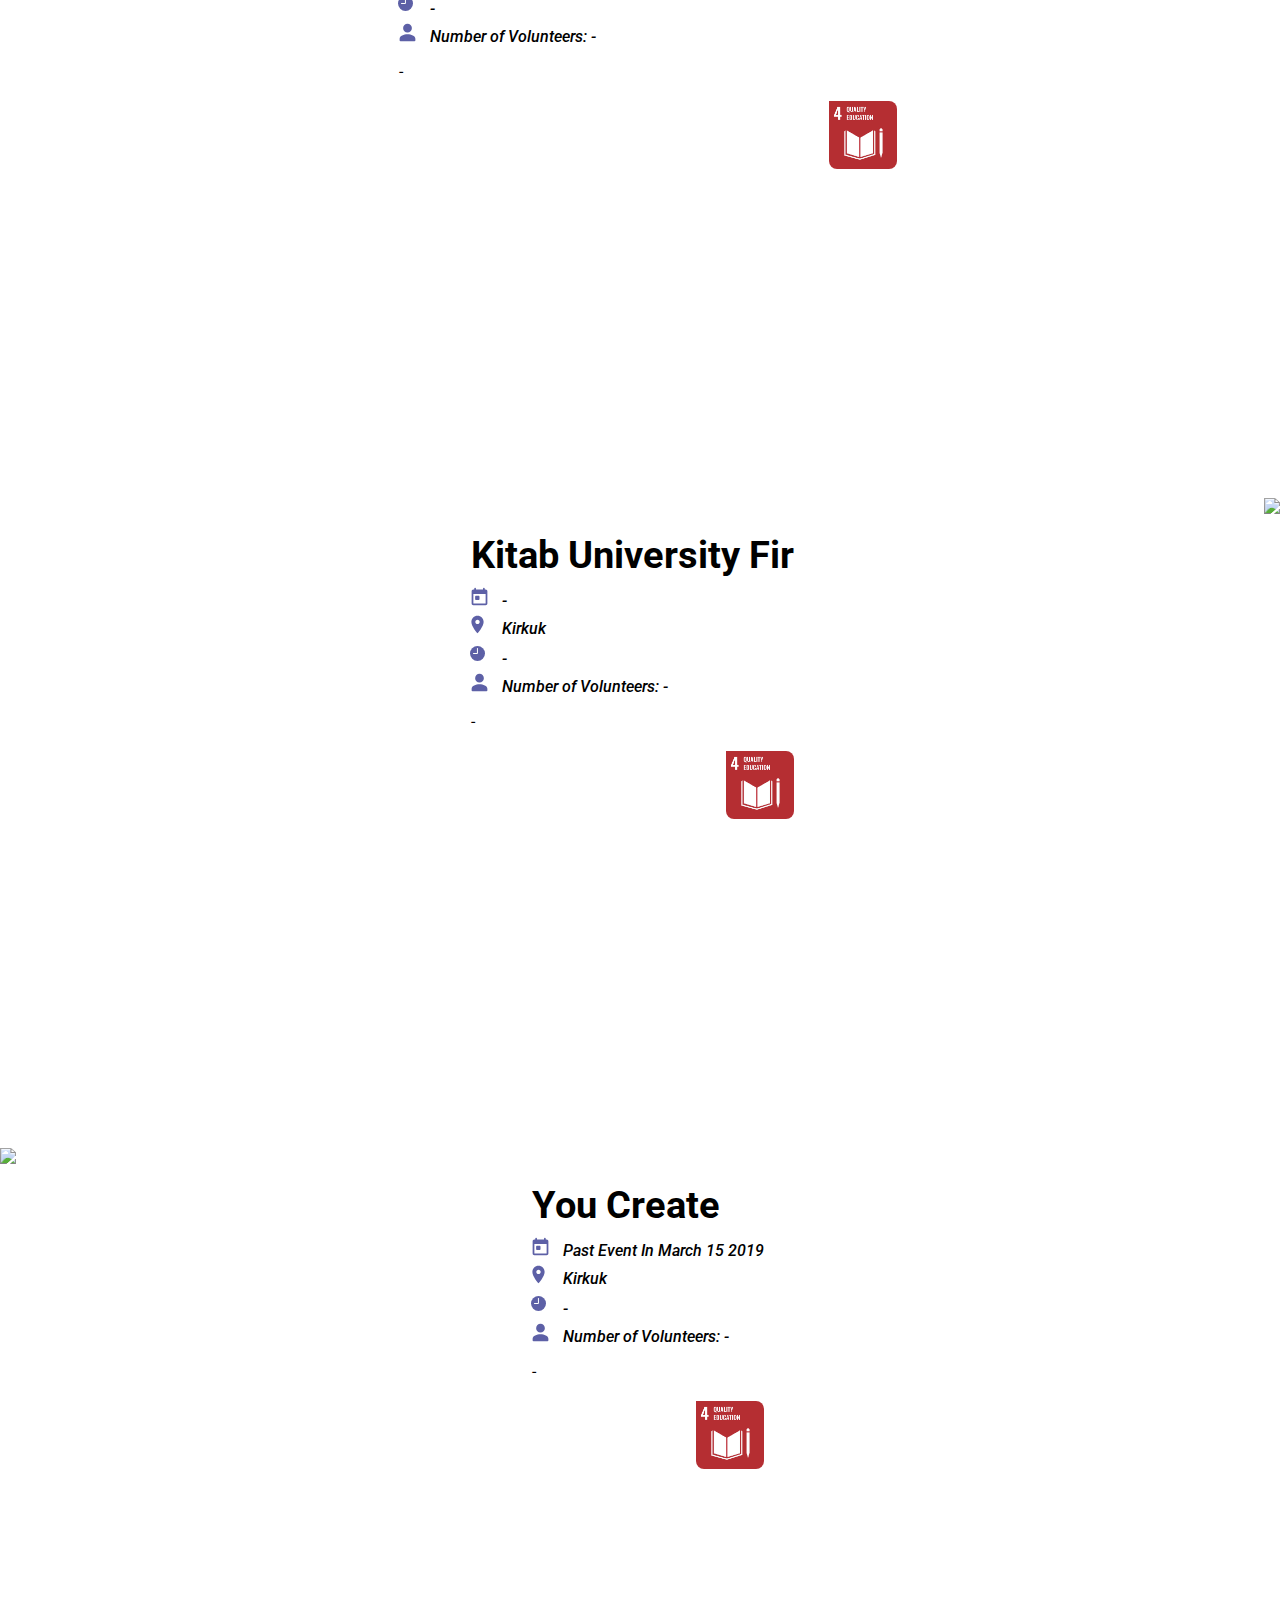
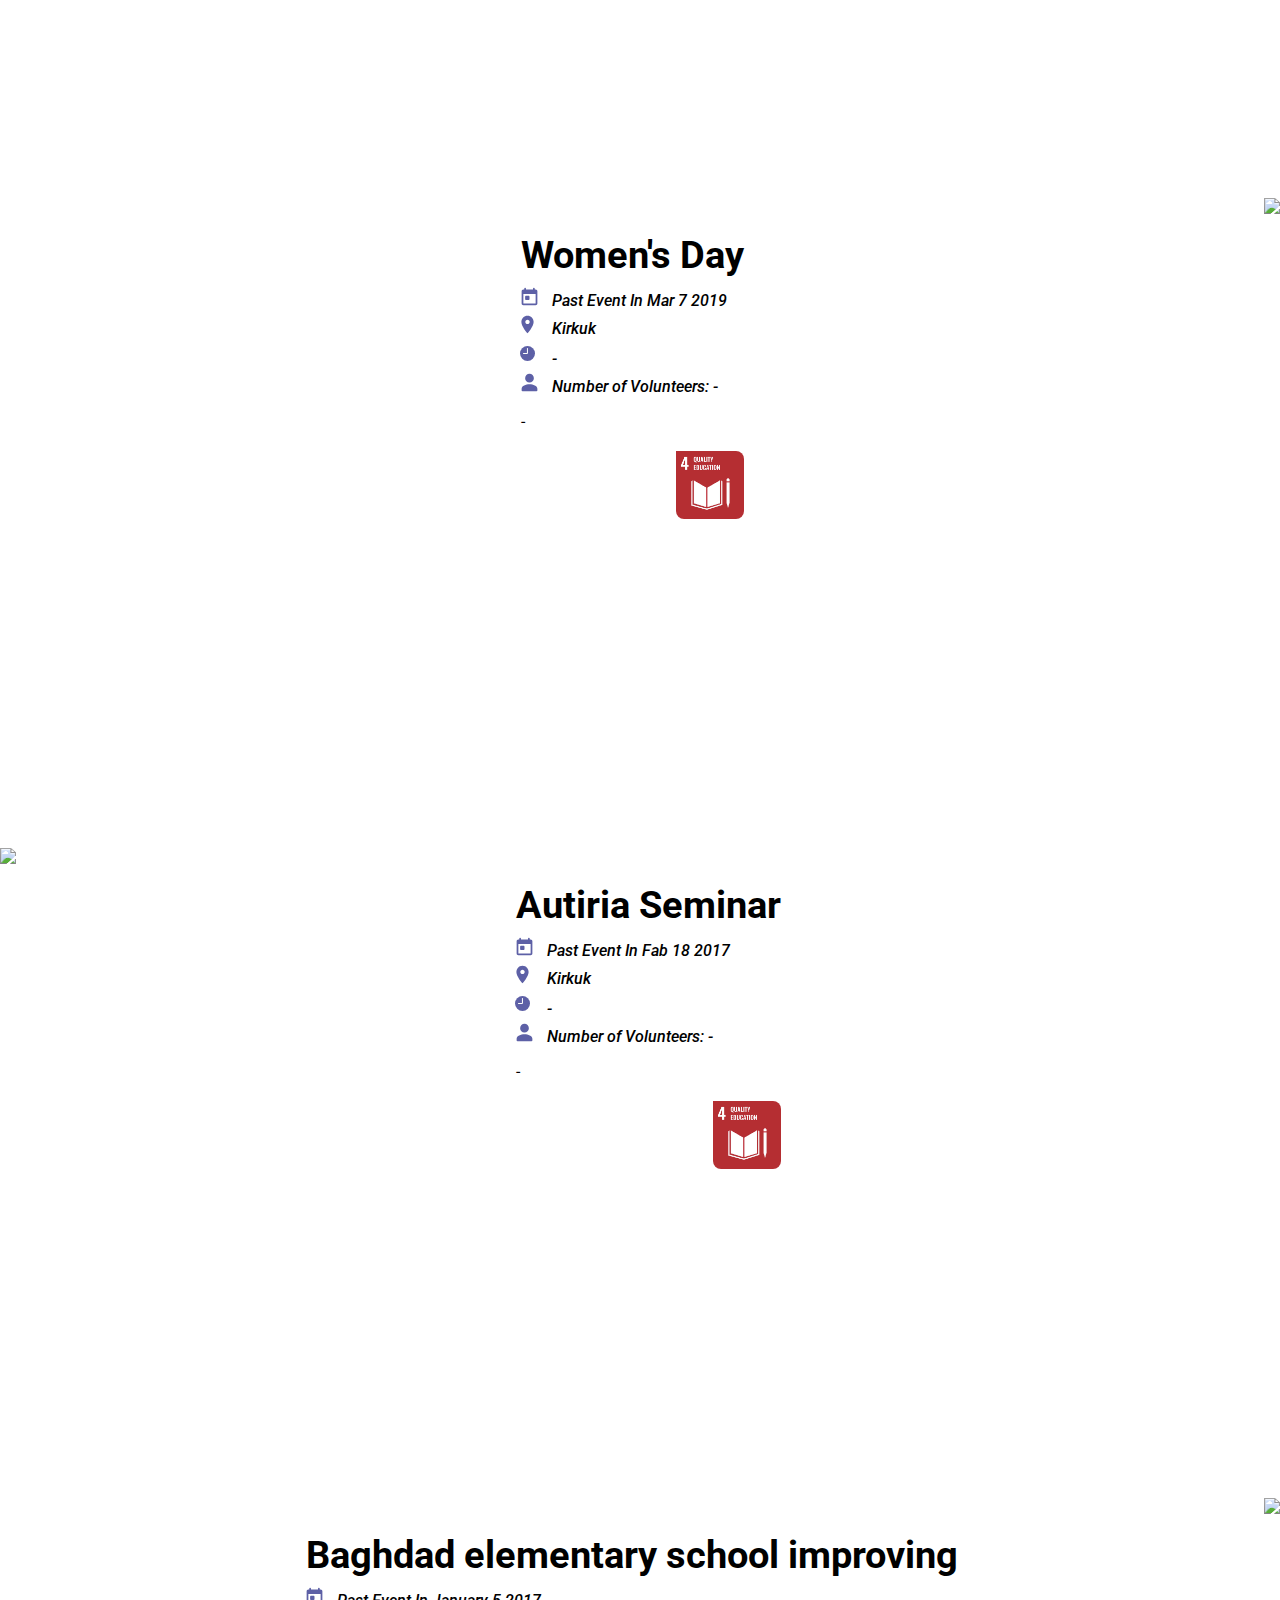
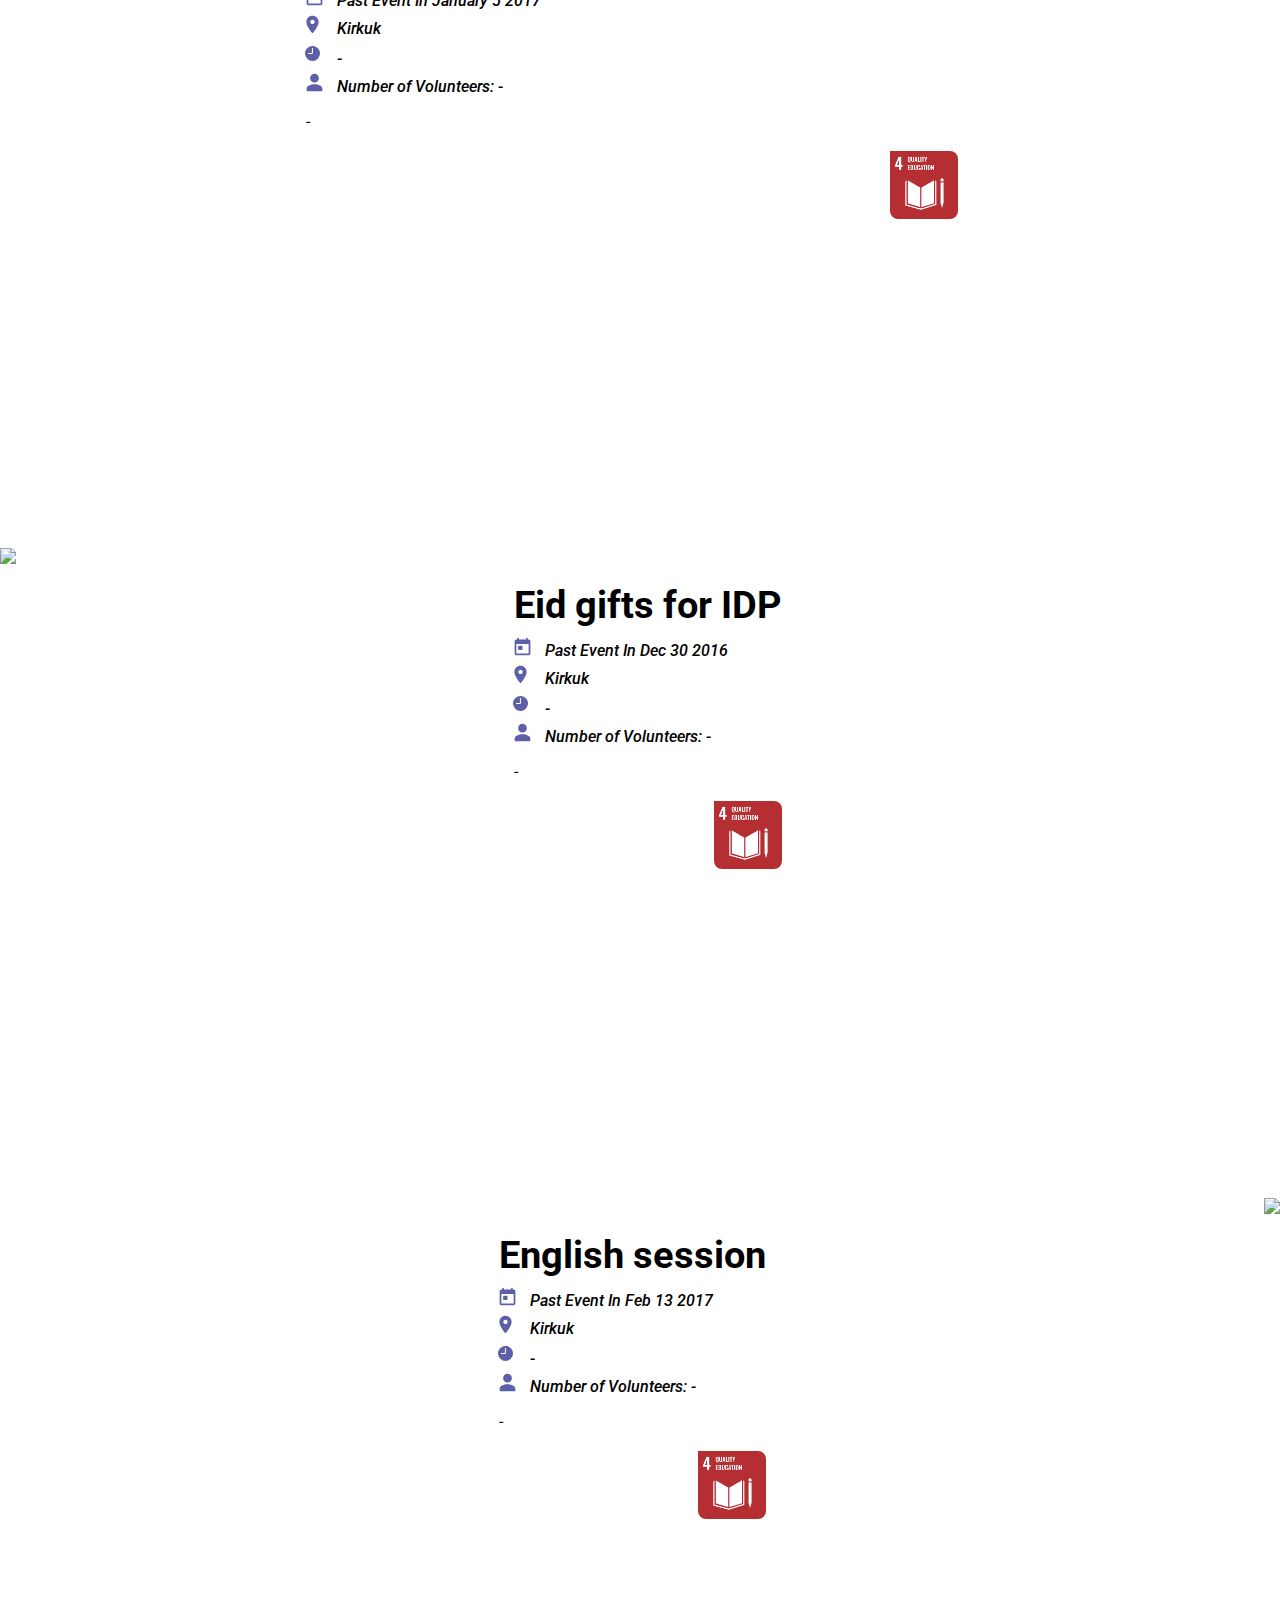
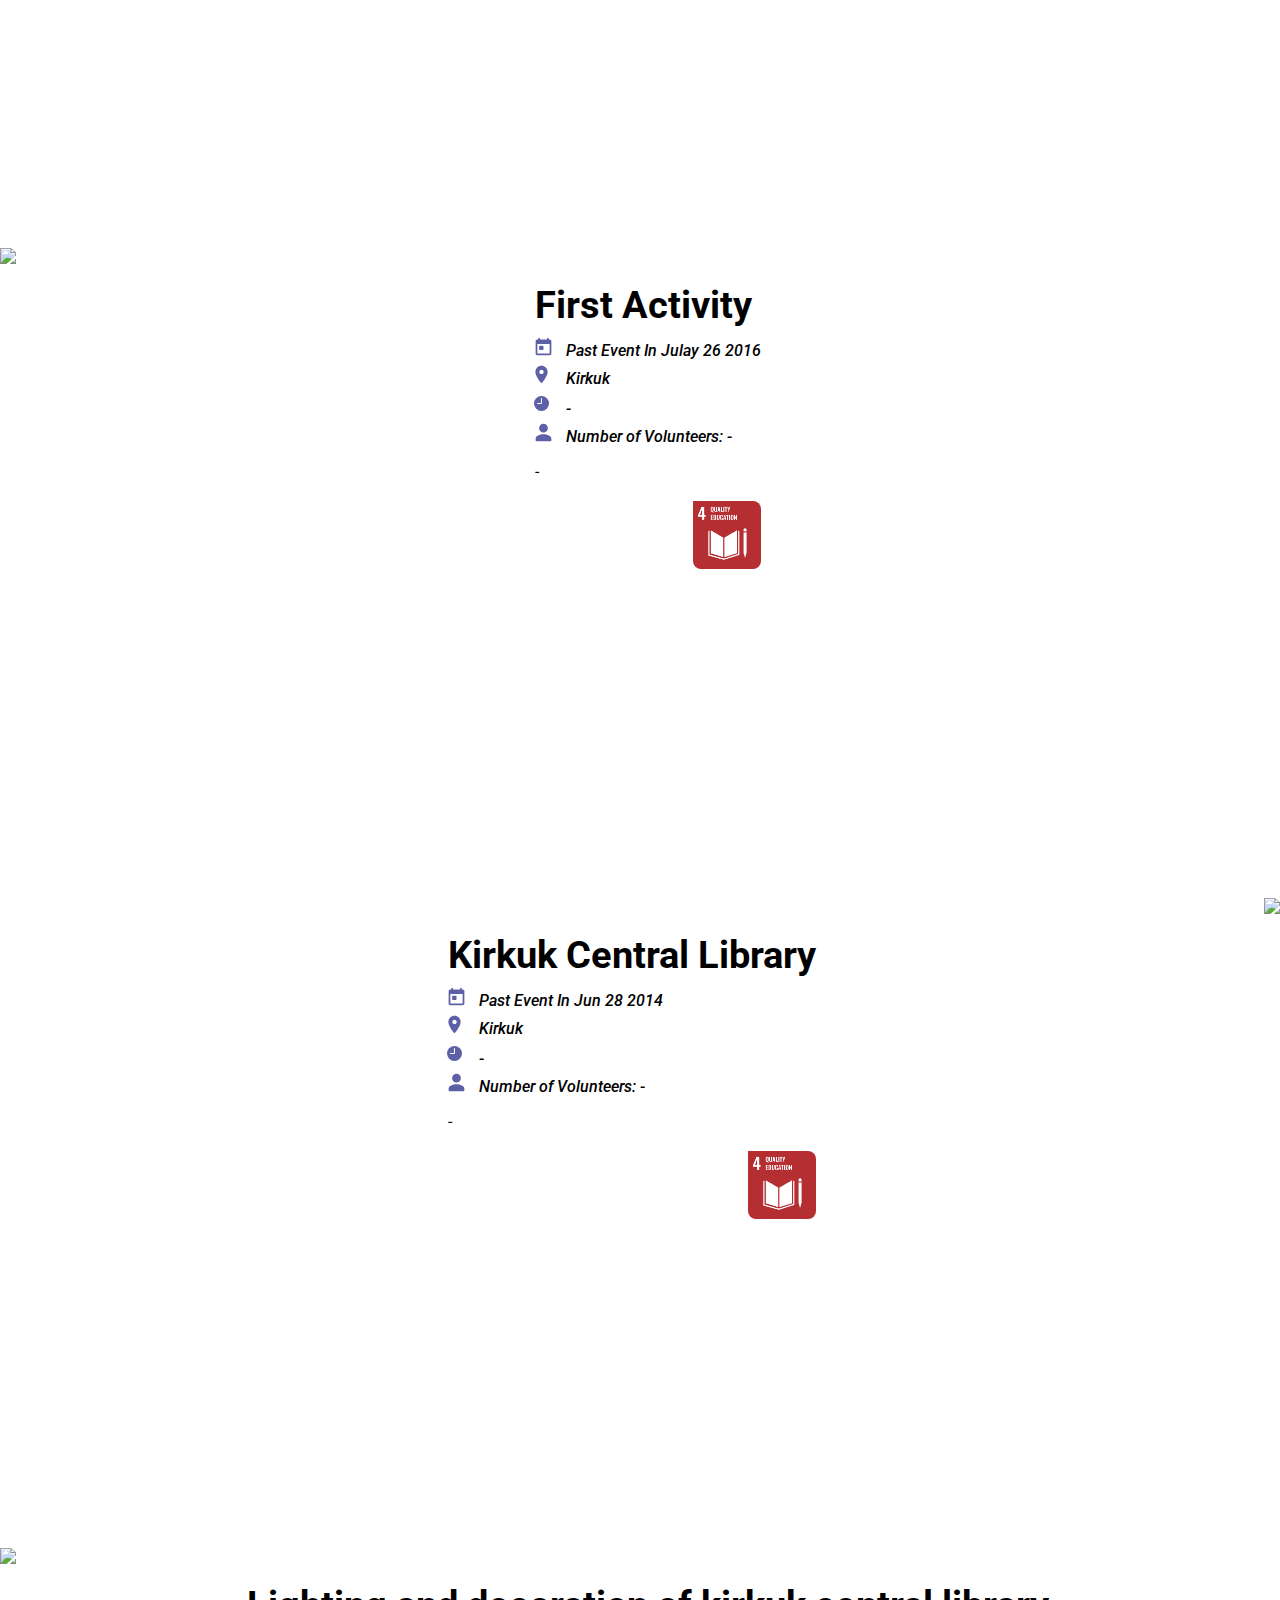
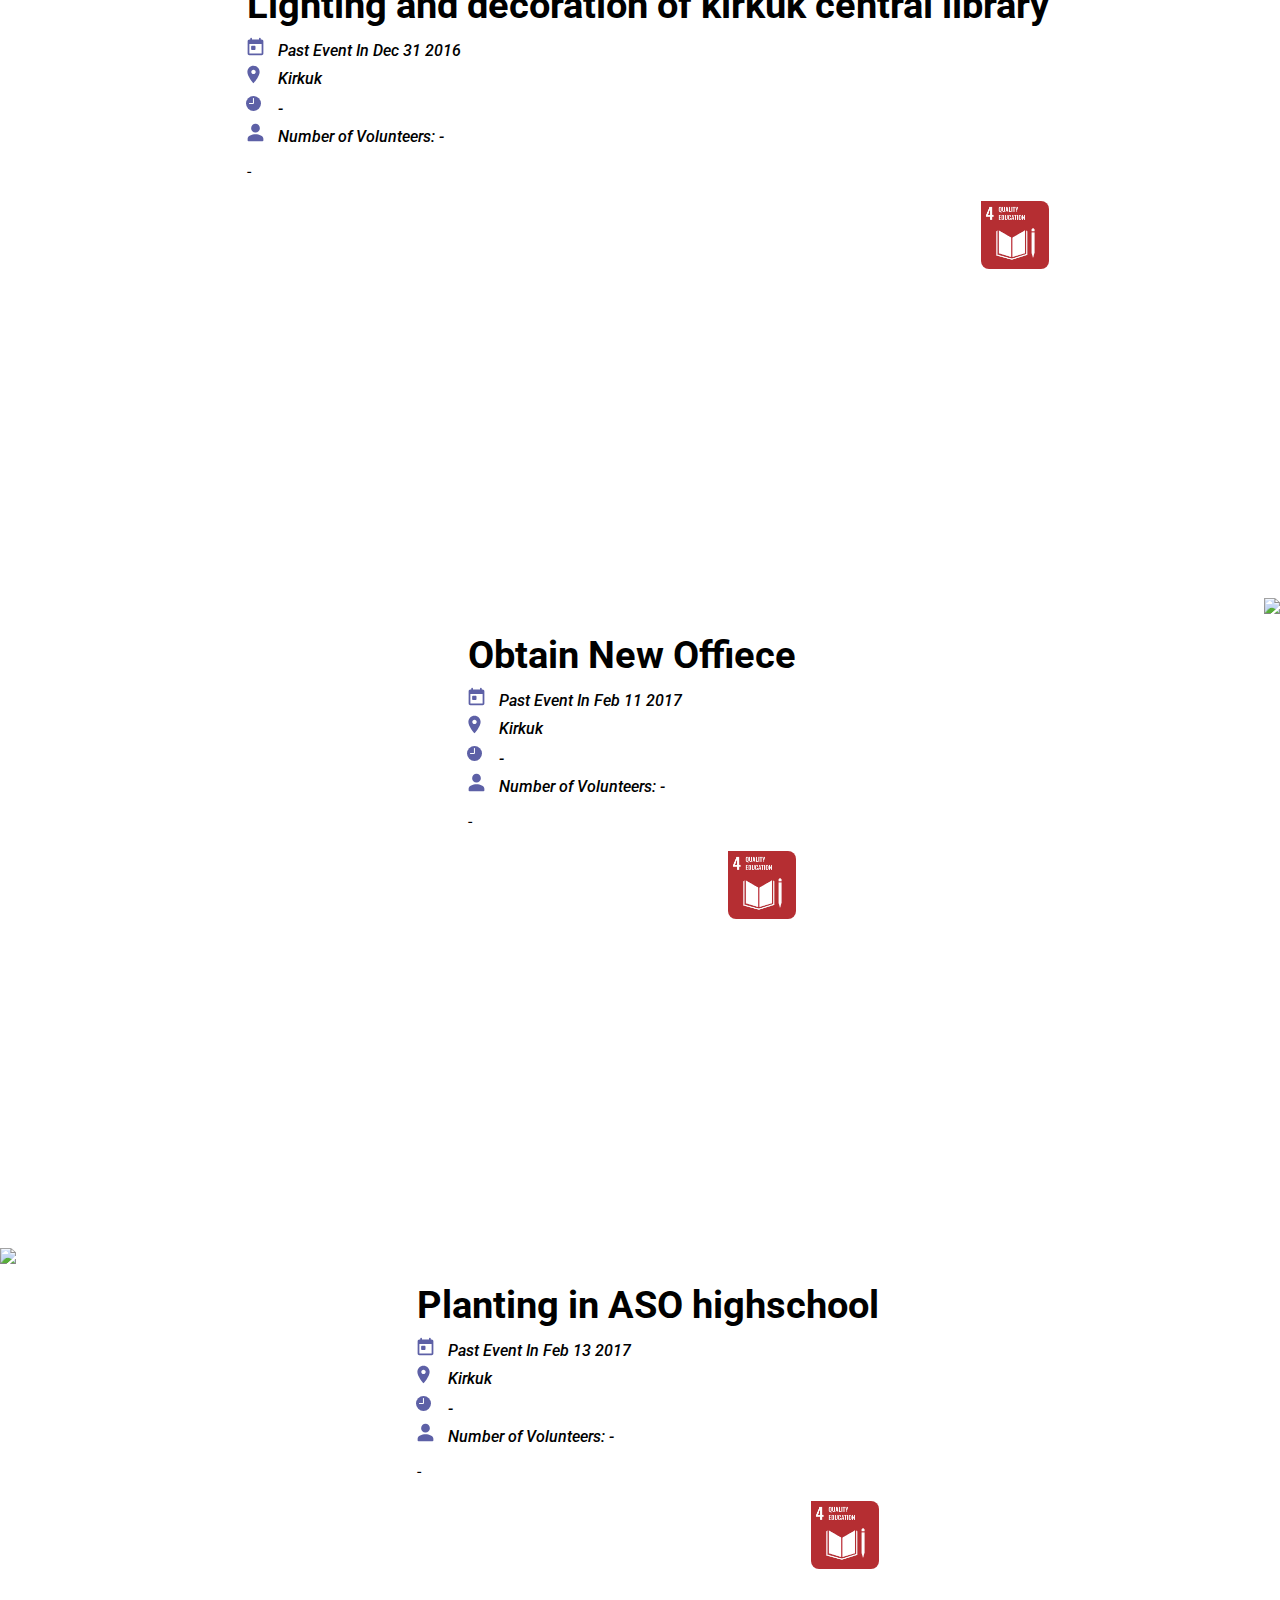
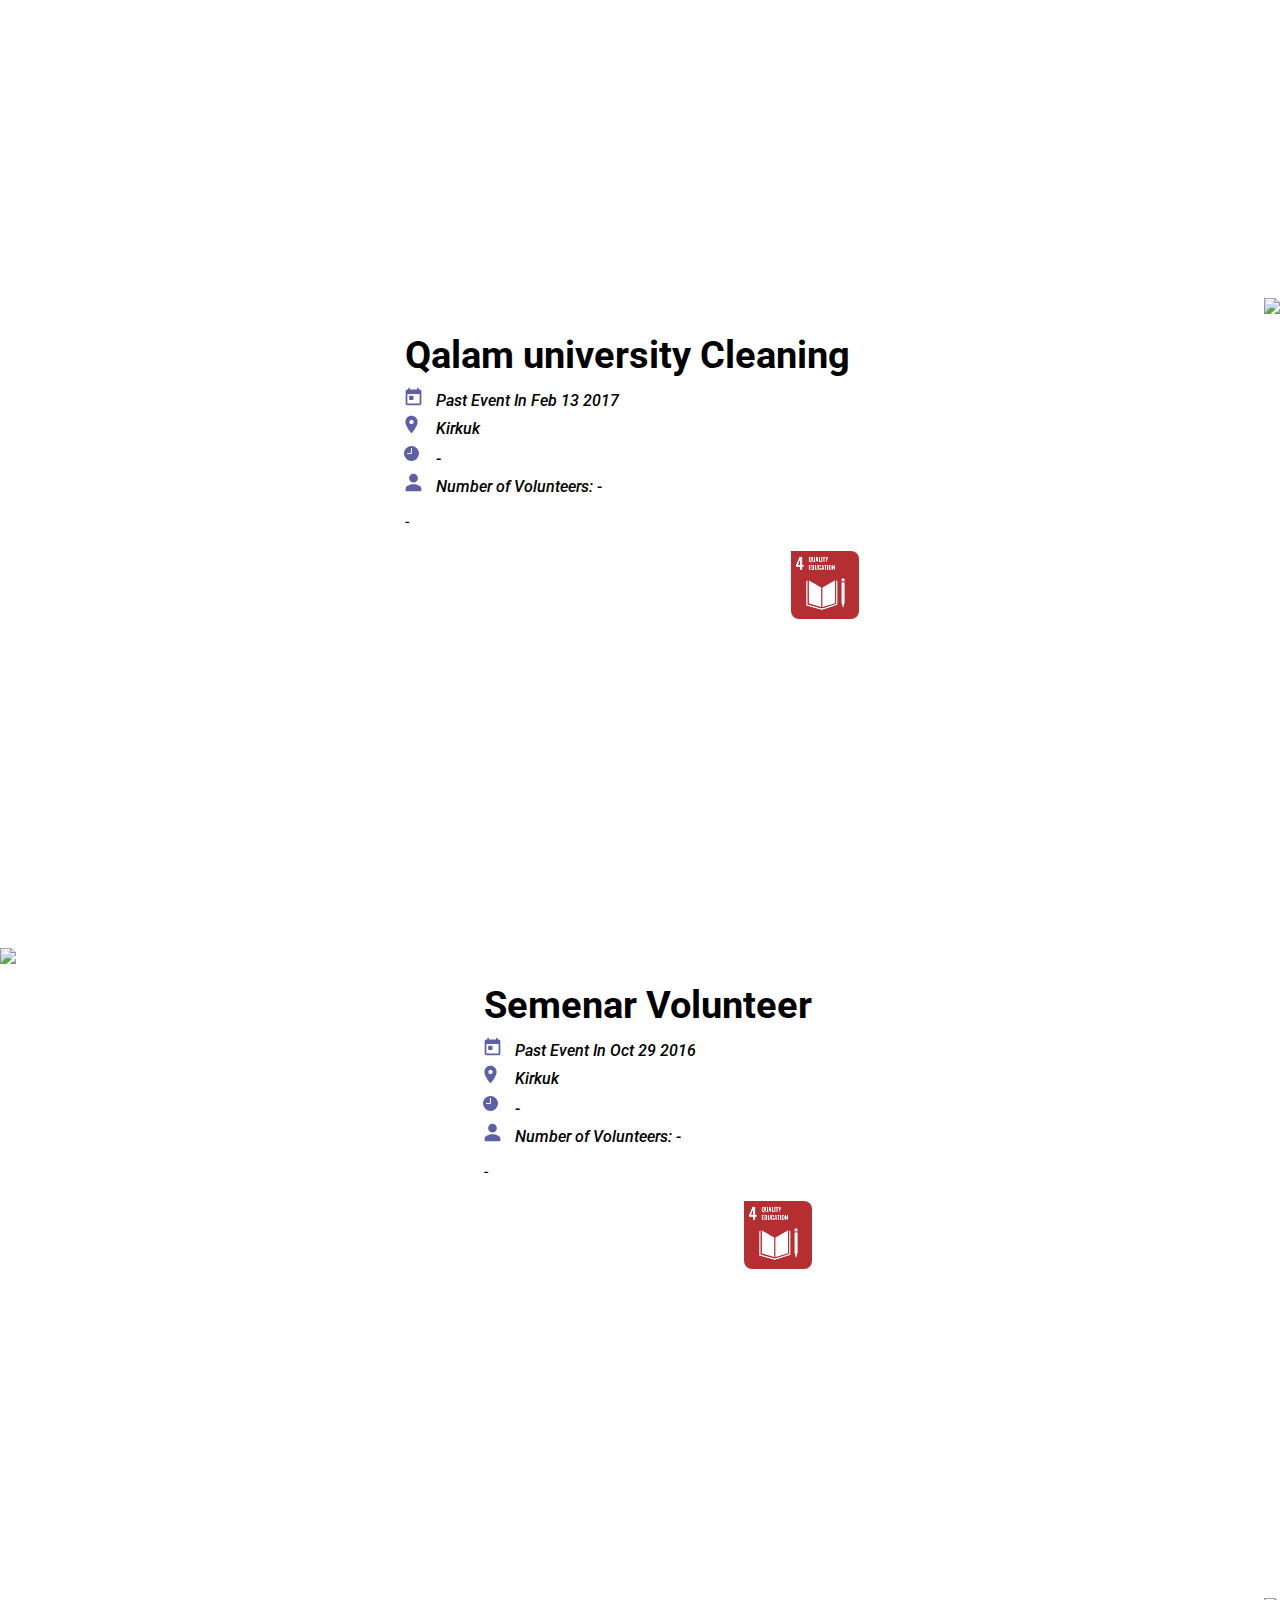
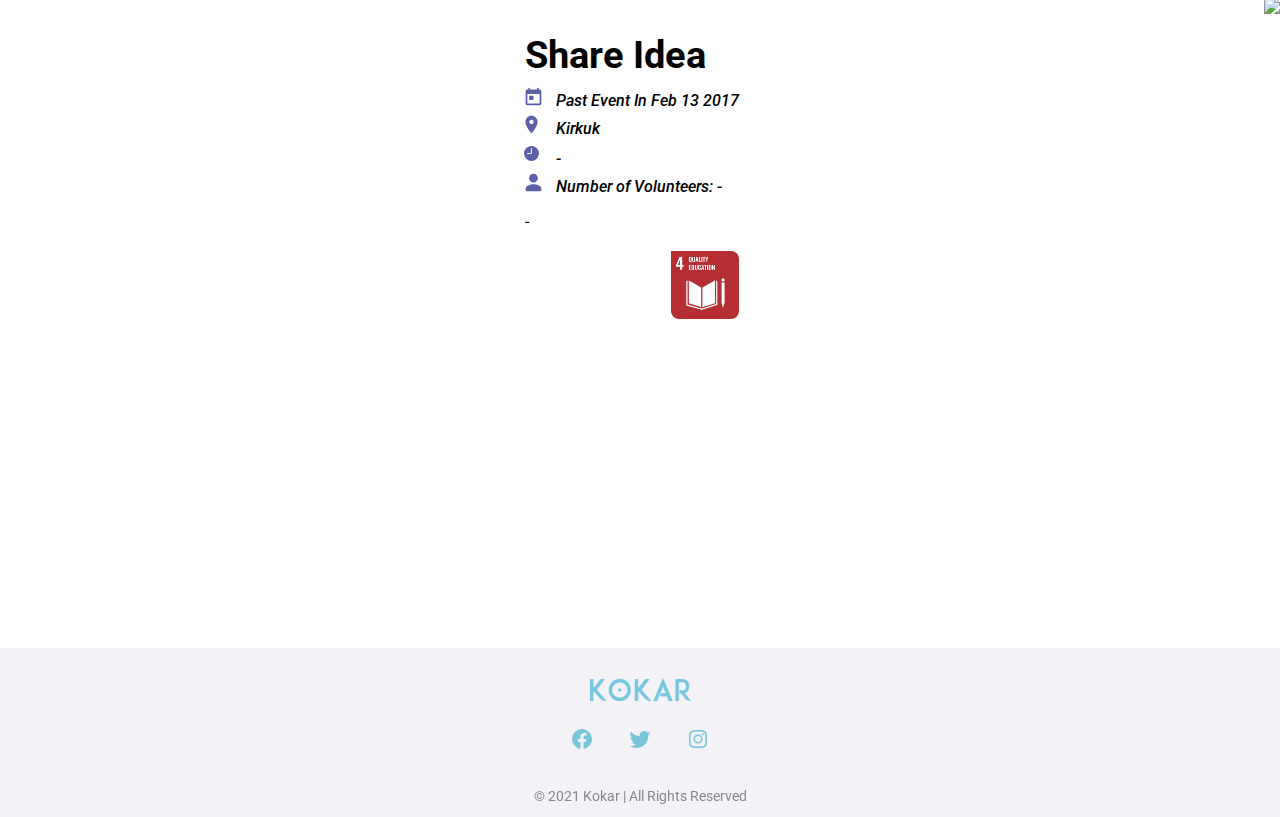
==== commit 2a89a158: "k" ====
--- a/events.html
+++ b/events.html
@@ -55,9 +55,9 @@
 			<nav class="site-header__navigation">
 				<a href="home.html">HOME</a>
 				<a href="events.html" class="active">EVENTS</a>
-				<a href="volunteers.html" class="disabled-link">VOLUNTEERS</a>
-				<a href="sdgs.html" class="disabled-link">SDGs</a>
-				<a href="join.html" class="disabled-link">JOIN US</a>
+				<a href="volunteers.html">VOLUNTEERS</a>
+				<a href="sdgs.html">SDGs</a>
+				<a href="join.html">JOIN US</a>
 				<a href="about.html">ABOUT US</a>
 				<a href="#" class="site-header__donate-btn donate-btn-action disabled-link">DONATE</a>
 				<a href="#" class="site-header__lang-btn disabled-link" id="language-btn">LANGUAGE</a>
--- a/assets/styles/kokar.css
+++ b/assets/styles/kokar.css
@@ -214,8 +214,36 @@
 }
 
 
-.hero {
-	
+/* == HERO SECTION == */
+@keyframes slidy {
+	0% { left: 0%; }
+	20% { left: 0%; }
+	25% { left: -100%; }
+	45% { left: -100%; }
+	50% { left: -200%; }
+	70% { left: -200%; }
+	75% { left: -300%; }
+	95% { left: -300%; }
+	100% { left: -400%; }
+}
+
+.hero-slider {
+	overflow: hidden;
+}
+
+.hero-slider figure img {
+	width: 20%;
+	float: left;
+}
+
+.hero-slider figure {
+	position: relative;
+	width: 500%;
+	margin: 0;
+	left: 0;
+	text-align: left;
+	font-size: 0;
+	animation: 30s slidy infinite;
 }
 
 .hero__img {
@@ -780,10 +808,11 @@
 .kokar-vision > .container {
 	display: flex;
 	justify-content: space-between;
-}
-
-.kokar-vision__text {
-	max-width: 458px;
+	align-items: center;
+}
+
+.kokar-vision__text h2 {
+	text-align: center;
 }
 
 .kokar-vision__text > h2 {
@@ -1375,7 +1404,7 @@
 	}
 	.event__photo img {
 		display: block;
-		width: 700px;
+		height: 650px;
 	}
 	.footer__logo {
 		padding-top: 30px;
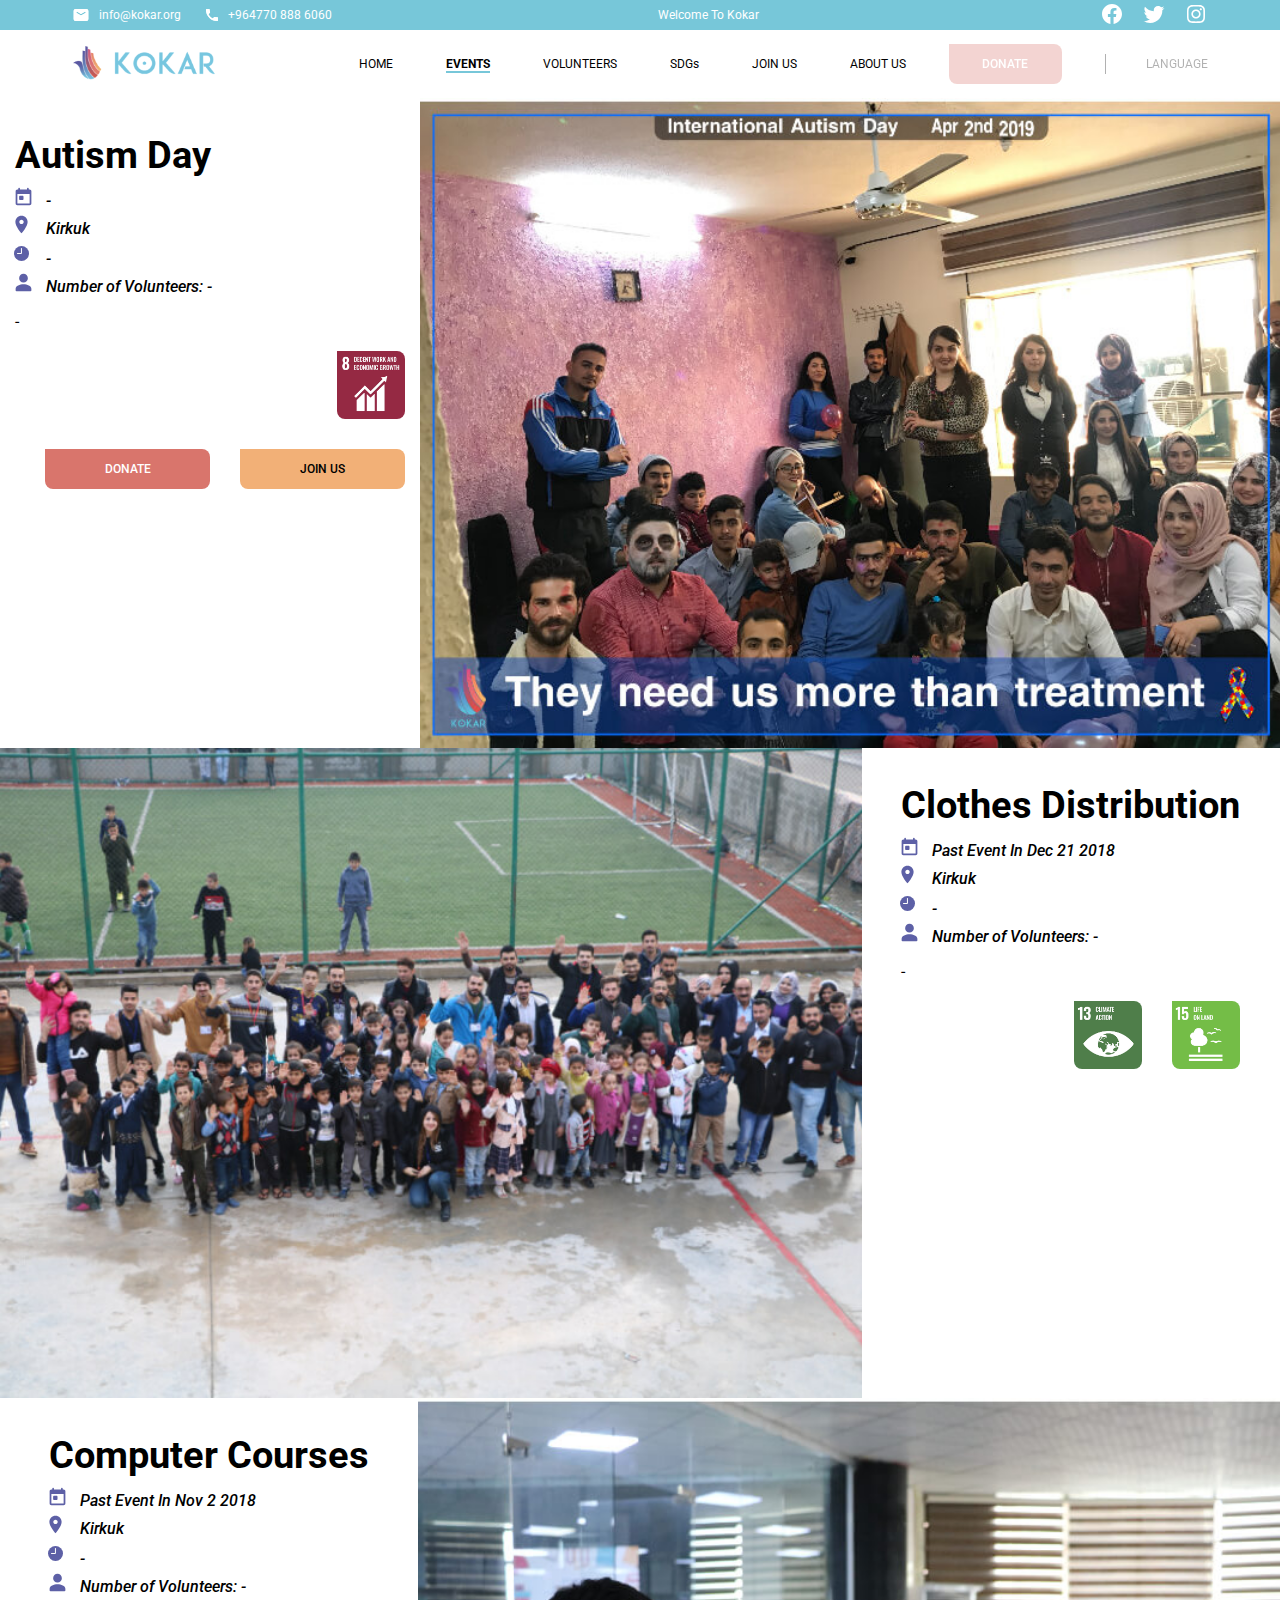
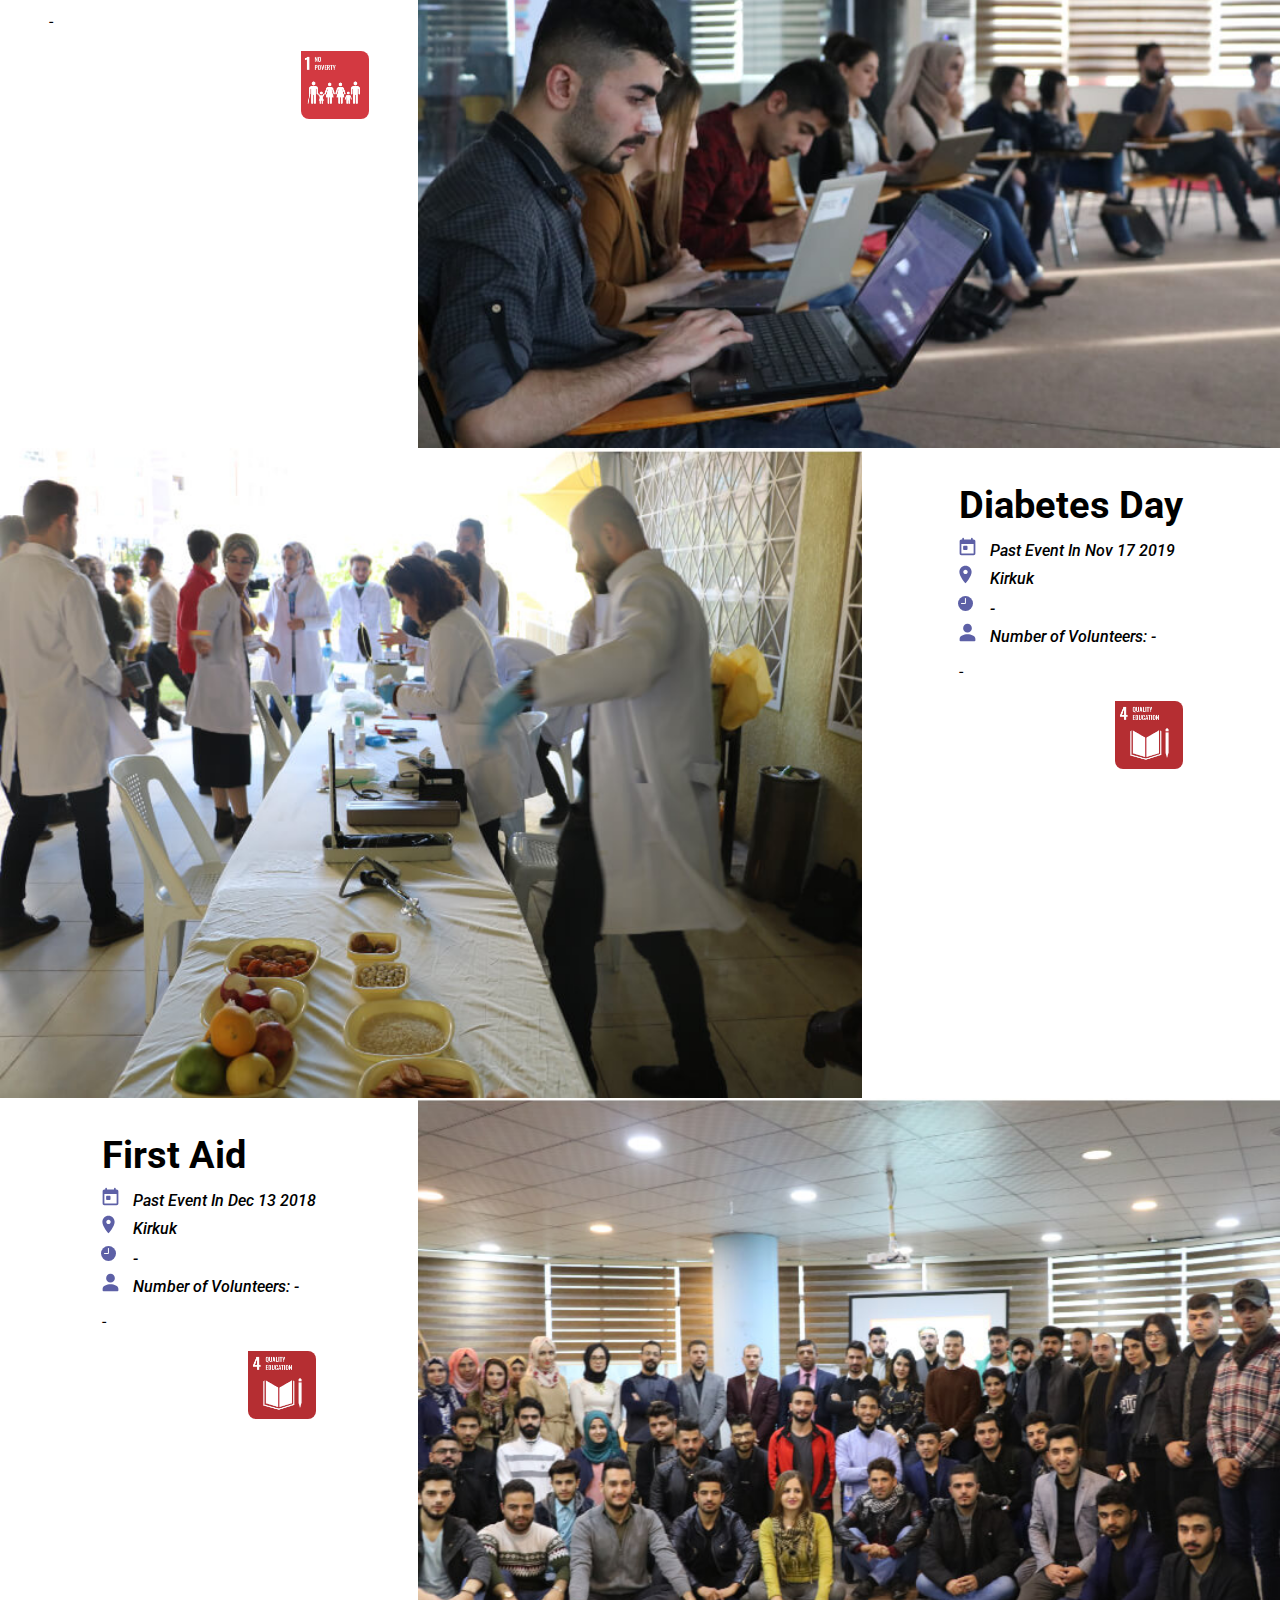
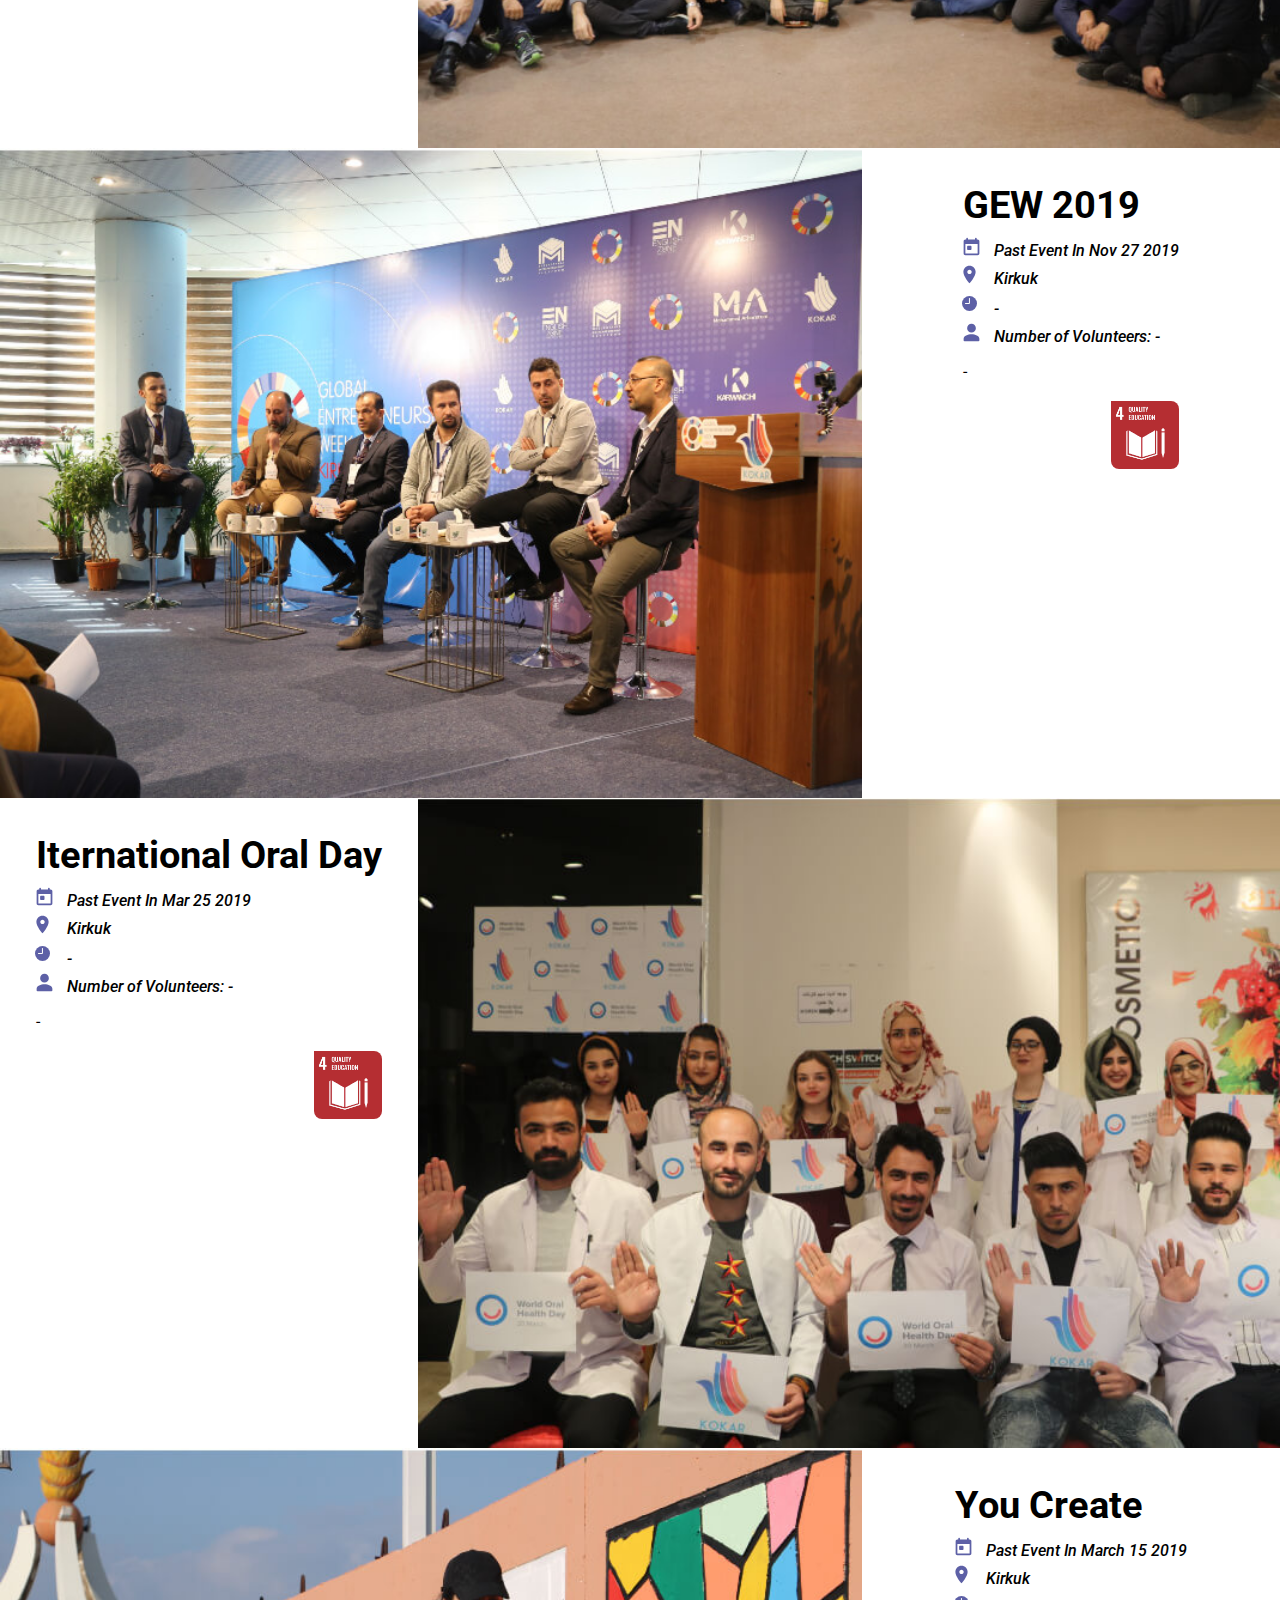
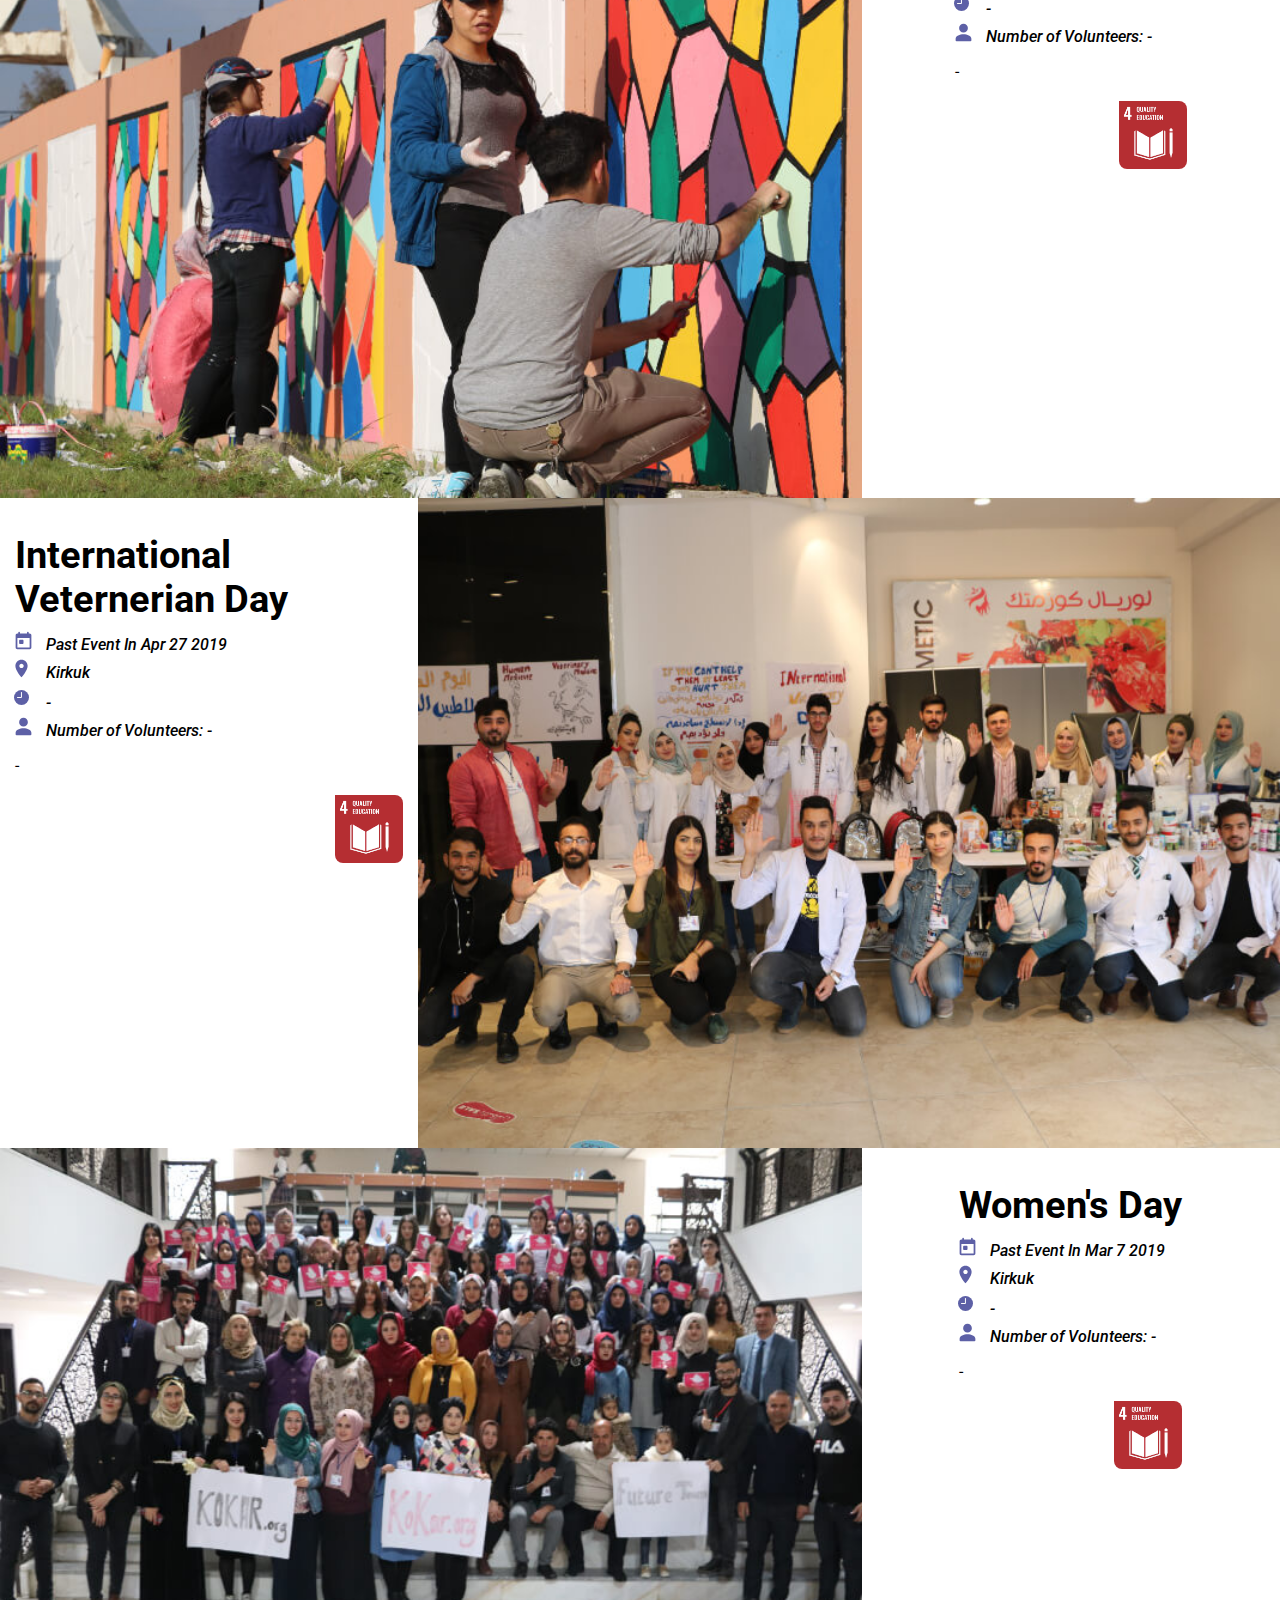
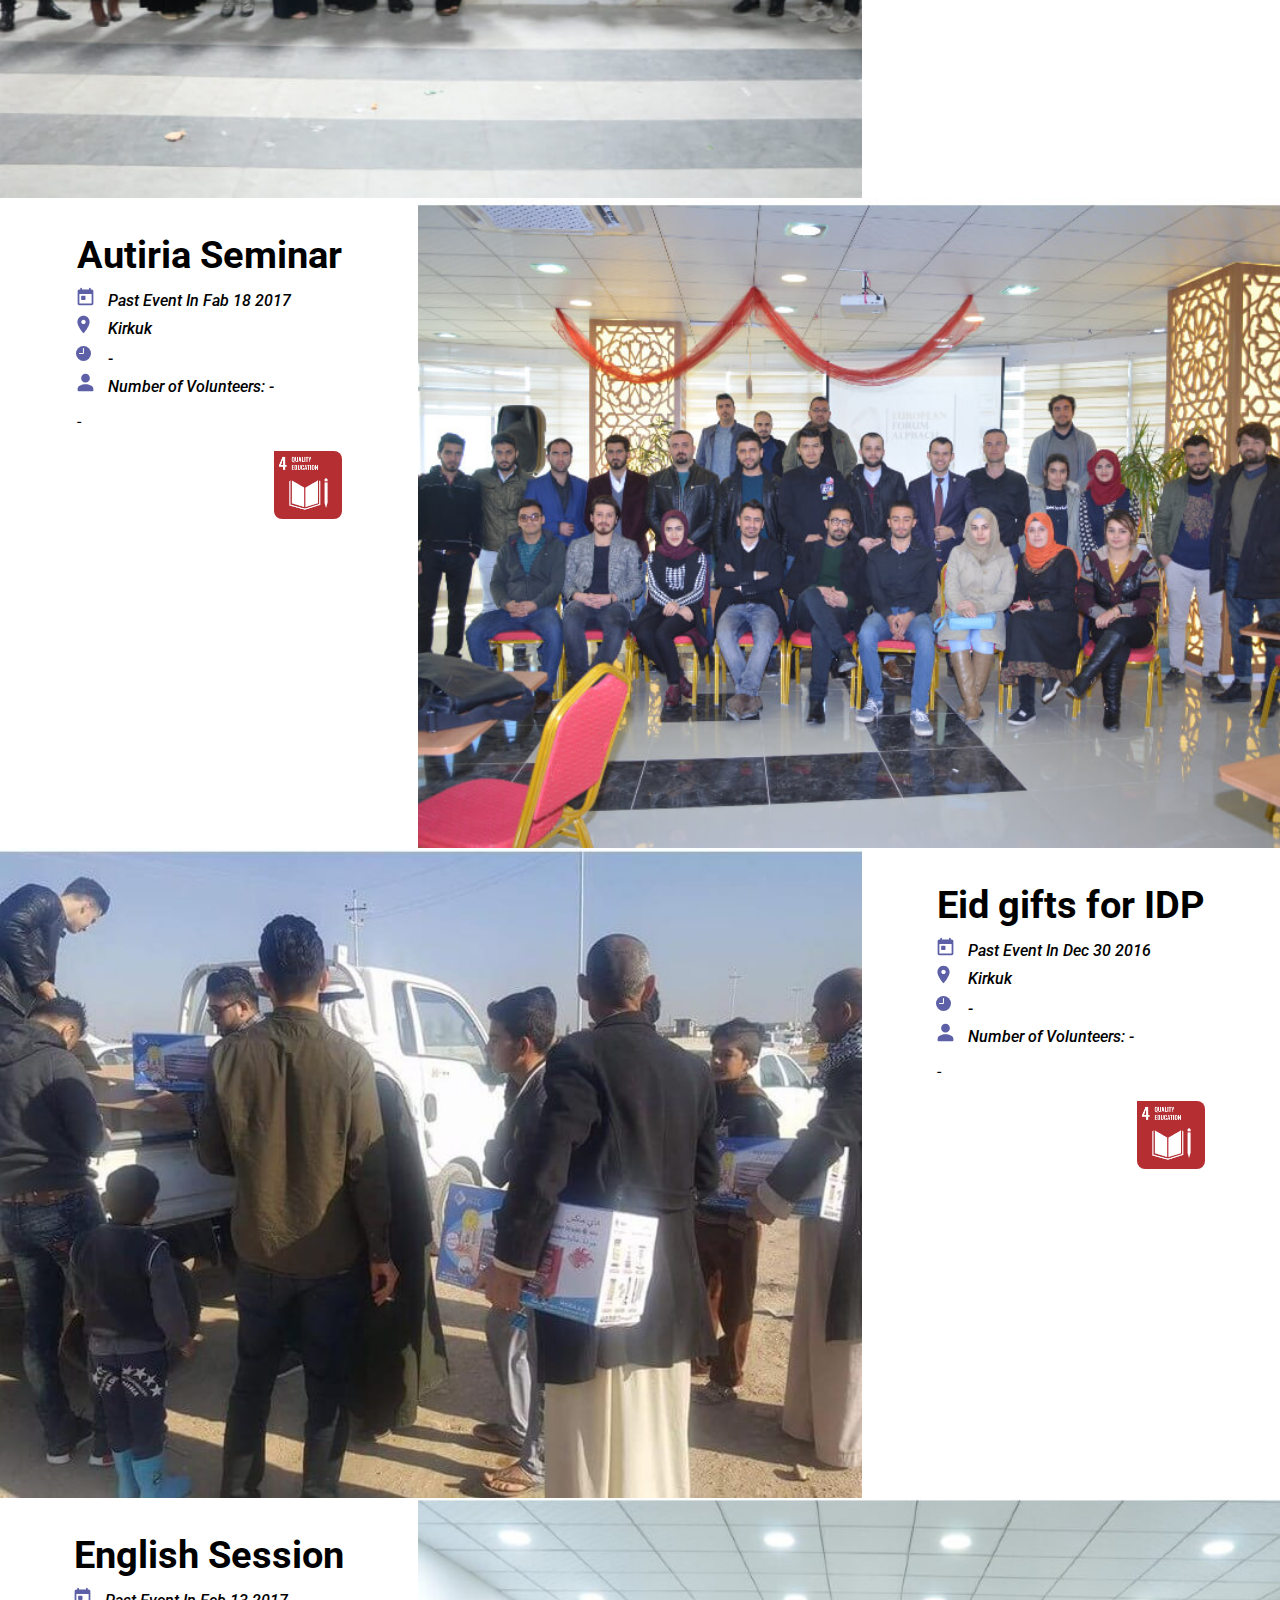
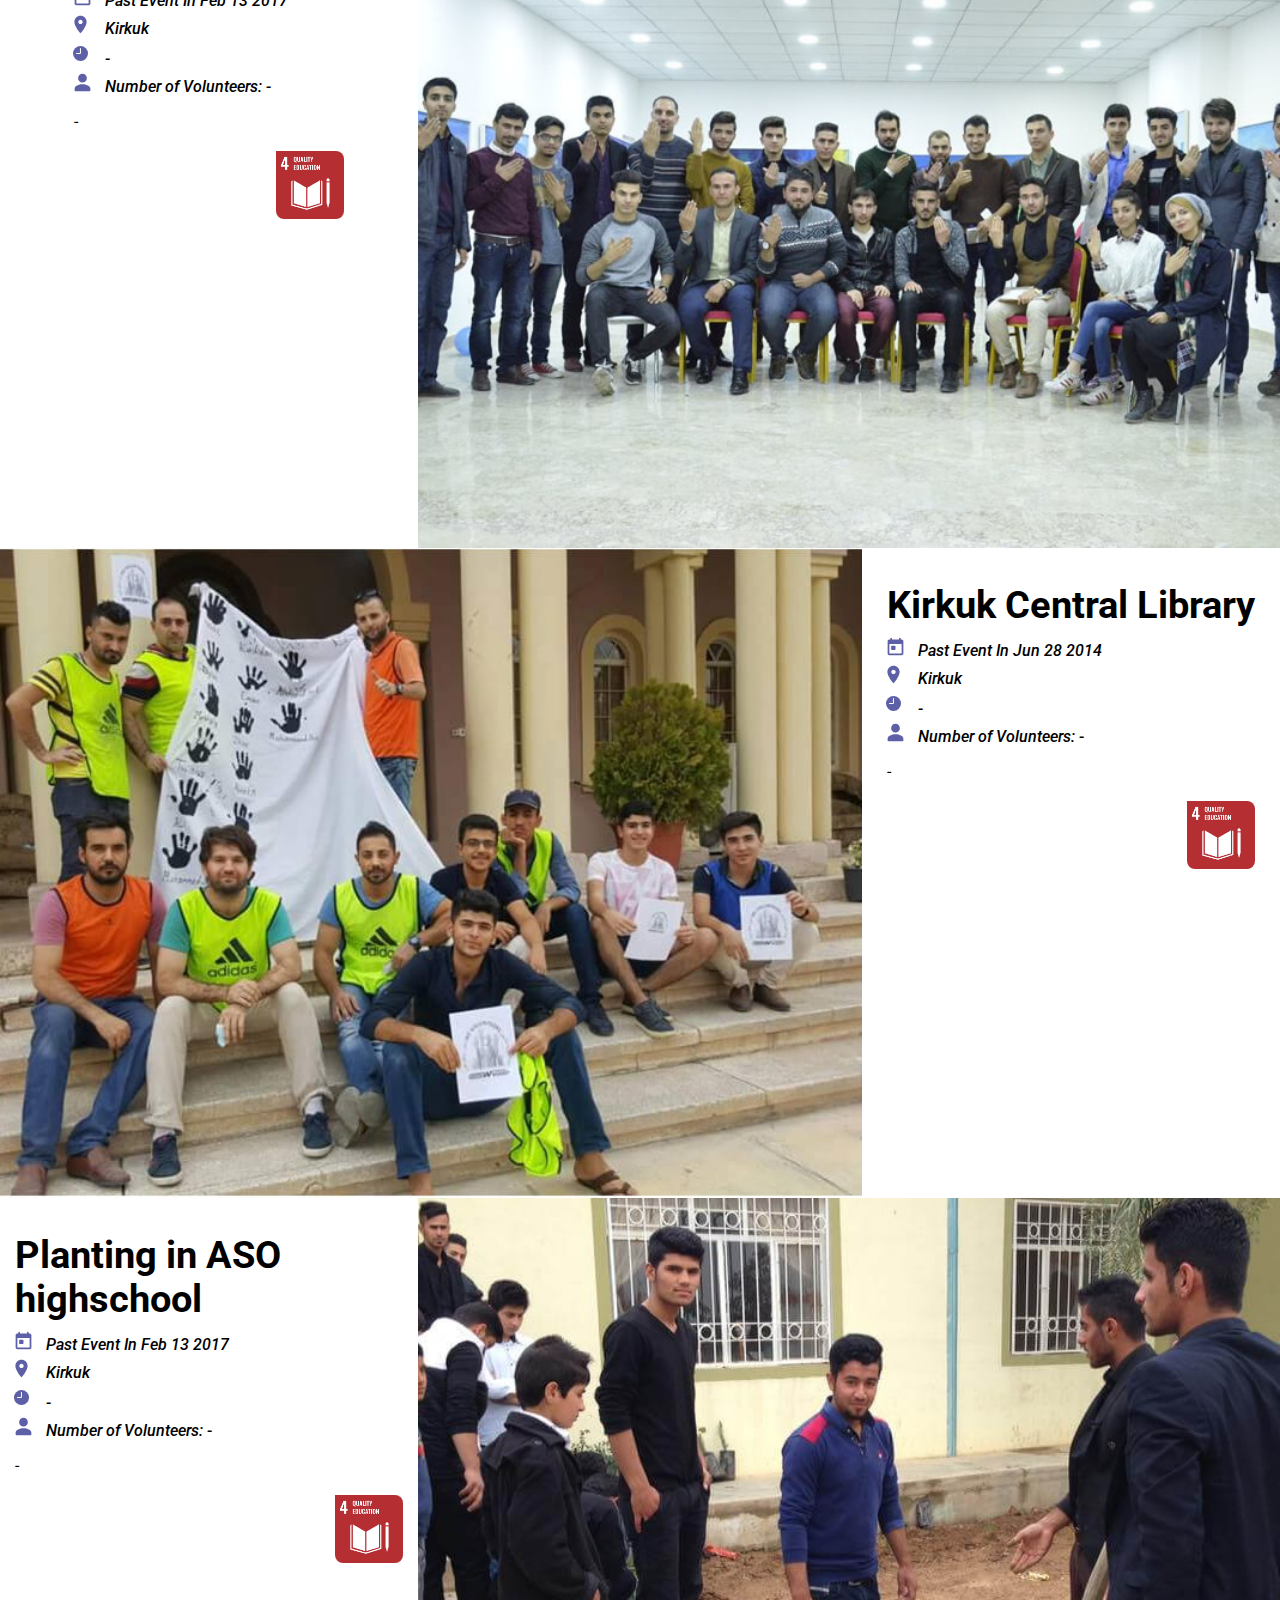
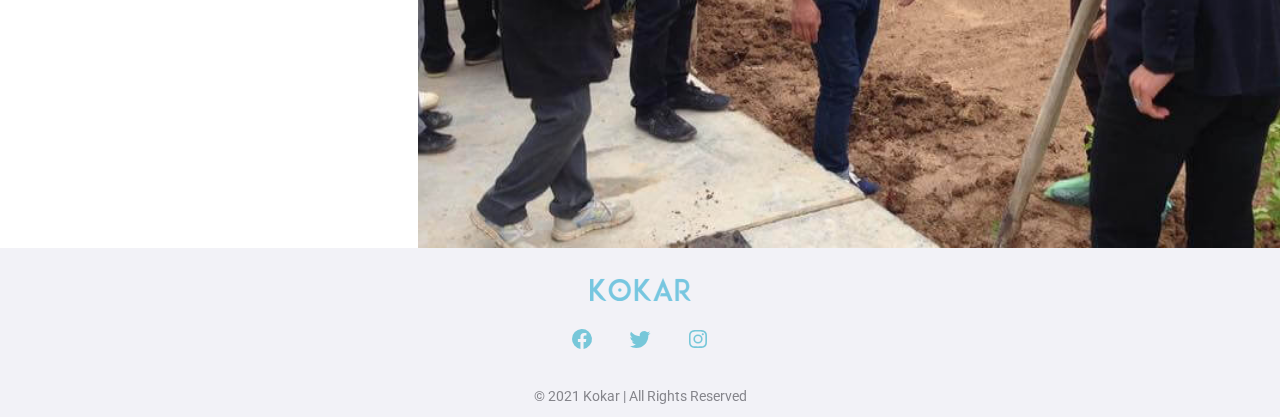
==== commit 425535d2: "added event images" ====
--- a/events.html
+++ b/events.html
@@ -71,7 +71,7 @@
 			<div class="event__info">
 				<h3>Autism Day</h3>
 				<div class="mobile-event-image">
-					<img src="https://via.placeholder.com/600x500" alt="">
+					<img src="assets/images/events/autism_day_mobile.jpg" alt="">
 				</div>
 				<div class="info__details">
 					<div class="date">
@@ -103,7 +103,7 @@
 				</div>
 			</div>
 			<div class="event__photo">
-				<img src="https://via.placeholder.com/720x543">
+				<img src="assets/images/events/autism_day_desktop.jpg">
 			</div>
 		</section>
 		
@@ -112,7 +112,7 @@
 			<div class="event__info">
 				<h3>Clothes Distribution</h3>
 				<div class="mobile-event-image">
-					<img src="https://via.placeholder.com/600x500" alt="">
+					<img src="assets/images/events/clothes_distribution_mobile.jpg" alt="">
 					
 					<!-- <div class="dots-mobile">
 						<div class="dot"></div>
@@ -148,7 +148,7 @@
 				</div>
 			</div>
 			<div class="event__photo">
-				<img src="https://via.placeholder.com/720x543">
+				<img src="assets/images/events/clothes_distribution_desktop.jpg">
 				<!-- <div class="dots-desktop">
 					<div class="dot"></div>
 					<div class="dot"></div>
@@ -163,7 +163,7 @@
 			<div class="event__info">
 				<h3>Computer Courses</h3>
 				<div class="mobile-event-image">
-					<img src="https://via.placeholder.com/600x500" alt="">
+					<img src="assets/images/events/computer_courses_mobile.jpg" alt="">
 					<div class="dots-mobile">
 						<div class="dot"></div>
 						<div class="dot"></div>
@@ -197,16 +197,16 @@
 				</div>
 			</div>
 			<div class="event__photo">
-				<div class="carousel-cell"><img src="https://via.placeholder.com/720x543"></div>
+				<div class="carousel-cell"><img src="assets/images/events/computer_courses_desktop.jpg"></div>
 			</div>
 		</section>
 
 		<!-- Event 4 -->
 		<section class="event sdg17" style="flex-direction: row-reverse">
 			<div class="event__info">
-				<h3>Diabestes Day </h3>
-				<div class="mobile-event-image">
-					<img src="https://via.placeholder.com/600x500" alt="">
+				<h3>Diabetes Day</h3>
+				<div class="mobile-event-image">
+					<img src="assets/images/events/diabetes_day_mobile.jpg" alt="">
 					
 					<!-- <div class="dots-mobile">
 						<div class="dot"></div>
@@ -241,7 +241,7 @@
 				</div>
 			</div>
 			<div class="event__photo">
-				<img src="https://via.placeholder.com/720x543">
+				<img src="assets/images/events/diabetes_day_desktop.jpg">
 				<!-- <div class="dots-desktop">
 					<div class="dot"></div>
 					<div class="dot"></div>
@@ -256,7 +256,7 @@
 			<div class="event__info">
 				<h3>First Aid</h3>
 				<div class="mobile-event-image">
-					<img src="https://via.placeholder.com/600x500" alt="">
+					<img src="assets/images/events/first_aid_mobile.jpg" alt="">
 					
 					<!-- <div class="dots-mobile">
 						<div class="dot"></div>
@@ -291,7 +291,7 @@
 				</div>
 			</div>
 			<div class="event__photo">
-				<img src="https://via.placeholder.com/720x543">
+				<img src="assets/images/events/first_aid_desktop.jpg">
 				<!-- <div class="dots-desktop">
 					<div class="dot"></div>
 					<div class="dot"></div>
@@ -304,9 +304,9 @@
 		<!-- Event 6 -->
 		<section class="event sdg17" style="flex-direction: row-reverse">
 			<div class="event__info">
-				<h3>GEW</h3>
-				<div class="mobile-event-image">
-					<img src="https://via.placeholder.com/600x500" alt="">
+				<h3>GEW 2019</h3>
+				<div class="mobile-event-image">
+					<img src="assets/images/events/gew_2019_mobile.jpg" alt="">
 					
 					<!-- <div class="dots-mobile">
 						<div class="dot"></div>
@@ -341,7 +341,7 @@
 				</div>
 			</div>
 			<div class="event__photo">
-				<img src="https://via.placeholder.com/720x543">
+				<img src="assets/images/events/gew_2019_desktop.jpg">
 				<!-- <div class="dots-desktop">
 					<div class="dot"></div>
 					<div class="dot"></div>
@@ -356,7 +356,7 @@
 			<div class="event__info">
 				<h3>Iternational Oral Day</h3>
 				<div class="mobile-event-image">
-					<img src="https://via.placeholder.com/600x500" alt="">
+					<img src="assets/images/events/international_oral_day_mobile.jpg" alt="">
 					
 					<!-- <div class="dots-mobile">
 						<div class="dot"></div>
@@ -391,107 +391,7 @@
 				</div>
 			</div>
 			<div class="event__photo">
-				<img src="https://via.placeholder.com/720x543">
-				<!-- <div class="dots-desktop">
-					<div class="dot"></div>
-					<div class="dot"></div>
-					<div class="dot"></div>
-					<div class="dot"></div>
-				</div> -->
-			</div>
-		</section>
-
-		<!-- Event 8 -->
-		<section class="event sdg17" style="flex-direction: row-reverse">
-			<div class="event__info">
-				<h3>International Veternerian Day</h3>
-				<div class="mobile-event-image">
-					<img src="https://via.placeholder.com/600x500" alt="">
-					
-					<!-- <div class="dots-mobile">
-						<div class="dot"></div>
-						<div class="dot"></div>
-						<div class="dot"></div>
-						<div class="dot"></div>
-					</div> -->
-				</div>
-				<div class="info__details">
-					<div class="date">
-						<img src="assets/images/icons/calendar.svg" alt="">
-						<span>Past Event In Apr 27 2019</span>
-					</div>
-					<div class="location">
-						<img src="assets/images/icons/location.svg" alt="">
-						<span>Kirkuk</span>
-					</div>
-					<div class="time">
-						<img src="assets/images/icons/time.svg" alt="">
-						<span>-</span>
-					</div>
-					<div class="volunteers">
-						<img src="assets/images/icons/person.svg" alt="">
-						<span>Number of Volunteers: -</span>
-					</div>
-				</div>
-				<p class="event-description">
-					-
-				</p>
-				<div class="event-sdgs">
-					<img src="assets/images/sdgs/E-WEB-Goal-04@2x.jpg" alt="">
-				</div>
-			</div>
-			<div class="event__photo">
-				<img src="https://via.placeholder.com/720x543">
-				<!-- <div class="dots-desktop">
-					<div class="dot"></div>
-					<div class="dot"></div>
-					<div class="dot"></div>
-					<div class="dot"></div>
-				</div> -->
-			</div>
-		</section>
-
-		<!-- Event 9 -->
-		<section class="event sdg17">
-			<div class="event__info">
-				<h3>Kitab University Fir</h3>
-				<div class="mobile-event-image">
-					<img src="https://via.placeholder.com/600x500" alt="">
-					
-					<!-- <div class="dots-mobile">
-						<div class="dot"></div>
-						<div class="dot"></div>
-						<div class="dot"></div>
-						<div class="dot"></div>
-					</div> -->
-				</div>
-				<div class="info__details">
-					<div class="date">
-						<img src="assets/images/icons/calendar.svg" alt="">
-						<span>-</span>
-					</div>
-					<div class="location">
-						<img src="assets/images/icons/location.svg" alt="">
-						<span>Kirkuk</span>
-					</div>
-					<div class="time">
-						<img src="assets/images/icons/time.svg" alt="">
-						<span>-</span>
-					</div>
-					<div class="volunteers">
-						<img src="assets/images/icons/person.svg" alt="">
-						<span>Number of Volunteers: -</span>
-					</div>
-				</div>
-				<p class="event-description">
-					-
-				</p>
-				<div class="event-sdgs">
-					<img src="assets/images/sdgs/E-WEB-Goal-04@2x.jpg" alt="">
-				</div>
-			</div>
-			<div class="event__photo">
-				<img src="https://via.placeholder.com/720x543">
+				<img src="assets/images/events/international_oral_day_desktop.jpg">
 				<!-- <div class="dots-desktop">
 					<div class="dot"></div>
 					<div class="dot"></div>
@@ -506,7 +406,7 @@
 			<div class="event__info">
 				<h3>You Create</h3>
 				<div class="mobile-event-image">
-					<img src="https://via.placeholder.com/600x500" alt="">
+					<img src="assets/images/events/you_create_mobile.jpg" alt="">
 					
 					<!-- <div class="dots-mobile">
 						<div class="dot"></div>
@@ -541,7 +441,57 @@
 				</div>
 			</div>
 			<div class="event__photo">
-				<img src="https://via.placeholder.com/720x543">
+				<img src="assets/images/events/you_create_desktop.jpg">
+				<!-- <div class="dots-desktop">
+					<div class="dot"></div>
+					<div class="dot"></div>
+					<div class="dot"></div>
+					<div class="dot"></div>
+				</div> -->
+			</div>
+		</section>
+
+		<!-- Event 8 -->
+		<section class="event sdg17">
+			<div class="event__info">
+				<h3>International Veternerian Day</h3>
+				<div class="mobile-event-image">
+					<img src="assets/images/events/international_vet_day_mobile.jpg" alt="">
+					
+					<!-- <div class="dots-mobile">
+						<div class="dot"></div>
+						<div class="dot"></div>
+						<div class="dot"></div>
+						<div class="dot"></div>
+					</div> -->
+				</div>
+				<div class="info__details">
+					<div class="date">
+						<img src="assets/images/icons/calendar.svg" alt="">
+						<span>Past Event In Apr 27 2019</span>
+					</div>
+					<div class="location">
+						<img src="assets/images/icons/location.svg" alt="">
+						<span>Kirkuk</span>
+					</div>
+					<div class="time">
+						<img src="assets/images/icons/time.svg" alt="">
+						<span>-</span>
+					</div>
+					<div class="volunteers">
+						<img src="assets/images/icons/person.svg" alt="">
+						<span>Number of Volunteers: -</span>
+					</div>
+				</div>
+				<p class="event-description">
+					-
+				</p>
+				<div class="event-sdgs">
+					<img src="assets/images/sdgs/E-WEB-Goal-04@2x.jpg" alt="">
+				</div>
+			</div>
+			<div class="event__photo">
+				<img src="assets/images/events/international_vet_day_desktop.jpg">
 				<!-- <div class="dots-desktop">
 					<div class="dot"></div>
 					<div class="dot"></div>
@@ -552,61 +502,61 @@
 		</section>
 
 		<!-- Event 11 -->
+		<section class="event sdg17" style="flex-direction: row-reverse">
+			<div class="event__info">
+				<h3>Women's Day</h3>
+				<div class="mobile-event-image">
+					<img src="assets/images/events/womens_day_mobile.jpg" alt="">
+					
+					<!-- <div class="dots-mobile">
+						<div class="dot"></div>
+						<div class="dot"></div>
+						<div class="dot"></div>
+						<div class="dot"></div>
+					</div> -->
+				</div>
+				<div class="info__details">
+					<div class="date">
+						<img src="assets/images/icons/calendar.svg" alt="">
+						<span>Past Event In Mar 7 2019</span>
+					</div>
+					<div class="location">
+						<img src="assets/images/icons/location.svg" alt="">
+						<span>Kirkuk</span>
+					</div>
+					<div class="time">
+						<img src="assets/images/icons/time.svg" alt="">
+						<span>-</span>
+					</div>
+					<div class="volunteers">
+						<img src="assets/images/icons/person.svg" alt="">
+						<span>Number of Volunteers: -</span>
+					</div>
+				</div>
+				<p class="event-description">
+					-
+				</p>
+				<div class="event-sdgs">
+					<img src="assets/images/sdgs/E-WEB-Goal-04@2x.jpg" alt="">
+				</div>
+			</div>
+			<div class="event__photo">
+				<img src="assets/images/events/womens_day_desktop.jpg">
+				<!-- <div class="dots-desktop">
+					<div class="dot"></div>
+					<div class="dot"></div>
+					<div class="dot"></div>
+					<div class="dot"></div>
+				</div> -->
+			</div>
+		</section>
+
+		<!-- Event 12 -->
 		<section class="event sdg17">
 			<div class="event__info">
-				<h3>Women's Day</h3>
-				<div class="mobile-event-image">
-					<img src="https://via.placeholder.com/600x500" alt="">
-					
-					<!-- <div class="dots-mobile">
-						<div class="dot"></div>
-						<div class="dot"></div>
-						<div class="dot"></div>
-						<div class="dot"></div>
-					</div> -->
-				</div>
-				<div class="info__details">
-					<div class="date">
-						<img src="assets/images/icons/calendar.svg" alt="">
-						<span>Past Event In Mar 7 2019</span>
-					</div>
-					<div class="location">
-						<img src="assets/images/icons/location.svg" alt="">
-						<span>Kirkuk</span>
-					</div>
-					<div class="time">
-						<img src="assets/images/icons/time.svg" alt="">
-						<span>-</span>
-					</div>
-					<div class="volunteers">
-						<img src="assets/images/icons/person.svg" alt="">
-						<span>Number of Volunteers: -</span>
-					</div>
-				</div>
-				<p class="event-description">
-					-
-				</p>
-				<div class="event-sdgs">
-					<img src="assets/images/sdgs/E-WEB-Goal-04@2x.jpg" alt="">
-				</div>
-			</div>
-			<div class="event__photo">
-				<img src="https://via.placeholder.com/720x543">
-				<!-- <div class="dots-desktop">
-					<div class="dot"></div>
-					<div class="dot"></div>
-					<div class="dot"></div>
-					<div class="dot"></div>
-				</div> -->
-			</div>
-		</section>
-
-		<!-- Event 12 -->
-		<section class="event sdg17" style="flex-direction: row-reverse">
-			<div class="event__info">
 				<h3>Autiria Seminar</h3>
 				<div class="mobile-event-image">
-					<img src="https://via.placeholder.com/600x500" alt="">
+					<img src="assets/images/events/autiria_seminar_mobile.jpg" alt="">
 					
 					<!-- <div class="dots-mobile">
 						<div class="dot"></div>
@@ -641,57 +591,7 @@
 				</div>
 			</div>
 			<div class="event__photo">
-				<img src="https://via.placeholder.com/720x543">
-				<!-- <div class="dots-desktop">
-					<div class="dot"></div>
-					<div class="dot"></div>
-					<div class="dot"></div>
-					<div class="dot"></div>
-				</div> -->
-			</div>
-		</section>
-
-		<!-- Event 13 -->
-		<section class="event sdg17">
-			<div class="event__info">
-				<h3>Baghdad elementary school improving</h3>
-				<div class="mobile-event-image">
-					<img src="https://via.placeholder.com/600x500" alt="">
-					
-					<!-- <div class="dots-mobile">
-						<div class="dot"></div>
-						<div class="dot"></div>
-						<div class="dot"></div>
-						<div class="dot"></div>
-					</div> -->
-				</div>
-				<div class="info__details">
-					<div class="date">
-						<img src="assets/images/icons/calendar.svg" alt="">
-						<span>Past Event In January 5 2017</span>
-					</div>
-					<div class="location">
-						<img src="assets/images/icons/location.svg" alt="">
-						<span>Kirkuk </span>
-					</div>
-					<div class="time">
-						<img src="assets/images/icons/time.svg" alt="">
-						<span>-</span>
-					</div>
-					<div class="volunteers">
-						<img src="assets/images/icons/person.svg" alt="">
-						<span>Number of Volunteers: -</span>
-					</div>
-				</div>
-				<p class="event-description">
-					-
-				</p>
-				<div class="event-sdgs">
-					<img src="assets/images/sdgs/E-WEB-Goal-04@2x.jpg" alt="">
-				</div>
-			</div>
-			<div class="event__photo">
-				<img src="https://via.placeholder.com/720x543">
+				<img src="assets/images/events/autiria_seminar_desktop.jpg">
 				<!-- <div class="dots-desktop">
 					<div class="dot"></div>
 					<div class="dot"></div>
@@ -706,7 +606,7 @@
 			<div class="event__info">
 				<h3>Eid gifts for IDP</h3>
 				<div class="mobile-event-image">
-					<img src="https://via.placeholder.com/600x500" alt="">
+					<img src="assets/images/events/eid_gifts_mobile.jpg" alt="">
 					
 					<!-- <div class="dots-mobile">
 						<div class="dot"></div>
@@ -741,7 +641,7 @@
 				</div>
 			</div>
 			<div class="event__photo">
-				<img src="https://via.placeholder.com/720x543">
+				<img src="assets/images/events/eid_gifts_desktop.jpg">
 				<!-- <div class="dots-desktop">
 					<div class="dot"></div>
 					<div class="dot"></div>
@@ -754,9 +654,9 @@
 		<!-- Event 15 -->
 		<section class="event sdg17">
 			<div class="event__info">
-				<h3>English session</h3>
-				<div class="mobile-event-image">
-					<img src="https://via.placeholder.com/600x500" alt="">
+				<h3>English Session</h3>
+				<div class="mobile-event-image">
+					<img src="assets/images/events/english_session_mobile.jpg" alt="">
 					
 					<!-- <div class="dots-mobile">
 						<div class="dot"></div>
@@ -791,222 +691,72 @@
 				</div>
 			</div>
 			<div class="event__photo">
-				<img src="https://via.placeholder.com/720x543">
-				<!-- <div class="dots-desktop">
-					<div class="dot"></div>
-					<div class="dot"></div>
-					<div class="dot"></div>
-					<div class="dot"></div>
-				</div> -->
-			</div>
-		</section>
-
-		<!-- Event 16 -->
+				<img src="assets/images/events/english_session_desktop.jpg">
+				<!-- <div class="dots-desktop">
+					<div class="dot"></div>
+					<div class="dot"></div>
+					<div class="dot"></div>
+					<div class="dot"></div>
+				</div> -->
+			</div>
+		</section>
+
+		<!-- Event 17 -->
 		<section class="event sdg17" style="flex-direction: row-reverse">
 			<div class="event__info">
-				<h3>First Activity</h3>
-				<div class="mobile-event-image">
-					<img src="https://via.placeholder.com/600x500" alt="">
-					
-					<!-- <div class="dots-mobile">
-						<div class="dot"></div>
-						<div class="dot"></div>
-						<div class="dot"></div>
-						<div class="dot"></div>
-					</div> -->
-				</div>
-				<div class="info__details">
-					<div class="date">
-						<img src="assets/images/icons/calendar.svg" alt="">
-						<span>Past Event In Julay 26 2016</span>
-					</div>
-					<div class="location">
-						<img src="assets/images/icons/location.svg" alt="">
-						<span>Kirkuk</span>
-					</div>
-					<div class="time">
-						<img src="assets/images/icons/time.svg" alt="">
-						<span>-</span>
-					</div>
-					<div class="volunteers">
-						<img src="assets/images/icons/person.svg" alt="">
-						<span>Number of Volunteers: -</span>
-					</div>
-				</div>
-				<p class="event-description">
-					-
-				</p>
-				<div class="event-sdgs">
-					<img src="assets/images/sdgs/E-WEB-Goal-04@2x.jpg" alt="">
-				</div>
-			</div>
-			<div class="event__photo">
-				<img src="https://via.placeholder.com/720x543">
-				<!-- <div class="dots-desktop">
-					<div class="dot"></div>
-					<div class="dot"></div>
-					<div class="dot"></div>
-					<div class="dot"></div>
-				</div> -->
-			</div>
-		</section>
-
-		<!-- Event 17 -->
+				<h3>Kirkuk Central Library</h3>
+				<div class="mobile-event-image">
+					<img src="assets/images/events/central_lib_mobile.jpg" alt="">
+					
+					<!-- <div class="dots-mobile">
+						<div class="dot"></div>
+						<div class="dot"></div>
+						<div class="dot"></div>
+						<div class="dot"></div>
+					</div> -->
+				</div>
+				<div class="info__details">
+					<div class="date">
+						<img src="assets/images/icons/calendar.svg" alt="">
+						<span>Past Event In Jun 28 2014</span>
+					</div>
+					<div class="location">
+						<img src="assets/images/icons/location.svg" alt="">
+						<span>Kirkuk</span>
+					</div>
+					<div class="time">
+						<img src="assets/images/icons/time.svg" alt="">
+						<span>-</span>
+					</div>
+					<div class="volunteers">
+						<img src="assets/images/icons/person.svg" alt="">
+						<span>Number of Volunteers: -</span>
+					</div>
+				</div>
+				<p class="event-description">
+					-
+				</p>
+				<div class="event-sdgs">
+					<img src="assets/images/sdgs/E-WEB-Goal-04@2x.jpg" alt="">
+				</div>
+			</div>
+			<div class="event__photo">
+				<img src="assets/images/events/central_lib_desktop.jpg">
+				<!-- <div class="dots-desktop">
+					<div class="dot"></div>
+					<div class="dot"></div>
+					<div class="dot"></div>
+					<div class="dot"></div>
+				</div> -->
+			</div>
+		</section>
+
+		<!-- Event 20 -->
 		<section class="event sdg17">
 			<div class="event__info">
-				<h3>Kirkuk Central Library</h3>
-				<div class="mobile-event-image">
-					<img src="https://via.placeholder.com/600x500" alt="">
-					
-					<!-- <div class="dots-mobile">
-						<div class="dot"></div>
-						<div class="dot"></div>
-						<div class="dot"></div>
-						<div class="dot"></div>
-					</div> -->
-				</div>
-				<div class="info__details">
-					<div class="date">
-						<img src="assets/images/icons/calendar.svg" alt="">
-						<span>Past Event In Jun 28 2014</span>
-					</div>
-					<div class="location">
-						<img src="assets/images/icons/location.svg" alt="">
-						<span>Kirkuk</span>
-					</div>
-					<div class="time">
-						<img src="assets/images/icons/time.svg" alt="">
-						<span>-</span>
-					</div>
-					<div class="volunteers">
-						<img src="assets/images/icons/person.svg" alt="">
-						<span>Number of Volunteers: -</span>
-					</div>
-				</div>
-				<p class="event-description">
-					-
-				</p>
-				<div class="event-sdgs">
-					<img src="assets/images/sdgs/E-WEB-Goal-04@2x.jpg" alt="">
-				</div>
-			</div>
-			<div class="event__photo">
-				<img src="https://via.placeholder.com/720x543">
-				<!-- <div class="dots-desktop">
-					<div class="dot"></div>
-					<div class="dot"></div>
-					<div class="dot"></div>
-					<div class="dot"></div>
-				</div> -->
-			</div>
-		</section>
-
-		<!-- Event 18 -->
-		<section class="event sdg17" style="flex-direction: row-reverse">
-			<div class="event__info">
-				<h3>Lighting and decoration of kirkuk central library</h3>
-				<div class="mobile-event-image">
-					<img src="https://via.placeholder.com/600x500" alt="">
-					
-					<!-- <div class="dots-mobile">
-						<div class="dot"></div>
-						<div class="dot"></div>
-						<div class="dot"></div>
-						<div class="dot"></div>
-					</div> -->
-				</div>
-				<div class="info__details">
-					<div class="date">
-						<img src="assets/images/icons/calendar.svg" alt="">
-						<span>Past Event In Dec 31 2016</span>
-					</div>
-					<div class="location">
-						<img src="assets/images/icons/location.svg" alt="">
-						<span>Kirkuk </span>
-					</div>
-					<div class="time">
-						<img src="assets/images/icons/time.svg" alt="">
-						<span>-</span>
-					</div>
-					<div class="volunteers">
-						<img src="assets/images/icons/person.svg" alt="">
-						<span>Number of Volunteers: -</span>
-					</div>
-				</div>
-				<p class="event-description">
-					-
-				</p>
-				<div class="event-sdgs">
-					<img src="assets/images/sdgs/E-WEB-Goal-04@2x.jpg" alt="">
-				</div>
-			</div>
-			<div class="event__photo">
-				<img src="https://via.placeholder.com/720x543">
-				<!-- <div class="dots-desktop">
-					<div class="dot"></div>
-					<div class="dot"></div>
-					<div class="dot"></div>
-					<div class="dot"></div>
-				</div> -->
-			</div>
-		</section>
-
-		<!-- Event 19 -->
-		<section class="event sdg17">
-			<div class="event__info">
-				<h3>Obtain New Offiece</h3>
-				<div class="mobile-event-image">
-					<img src="https://via.placeholder.com/600x500" alt="">
-					
-					<!-- <div class="dots-mobile">
-						<div class="dot"></div>
-						<div class="dot"></div>
-						<div class="dot"></div>
-						<div class="dot"></div>
-					</div> -->
-				</div>
-				<div class="info__details">
-					<div class="date">
-						<img src="assets/images/icons/calendar.svg" alt="">
-						<span>Past Event In Feb 11 2017</span>
-					</div>
-					<div class="location">
-						<img src="assets/images/icons/location.svg" alt="">
-						<span>Kirkuk </span>
-					</div>
-					<div class="time">
-						<img src="assets/images/icons/time.svg" alt="">
-						<span>-</span>
-					</div>
-					<div class="volunteers">
-						<img src="assets/images/icons/person.svg" alt="">
-						<span>Number of Volunteers: -</span>
-					</div>
-				</div>
-				<p class="event-description">
-					-
-				</p>
-				<div class="event-sdgs">
-					<img src="assets/images/sdgs/E-WEB-Goal-04@2x.jpg" alt="">
-				</div>
-			</div>
-			<div class="event__photo">
-				<img src="https://via.placeholder.com/720x543">
-				<!-- <div class="dots-desktop">
-					<div class="dot"></div>
-					<div class="dot"></div>
-					<div class="dot"></div>
-					<div class="dot"></div>
-				</div> -->
-			</div>
-		</section>
-
-		<!-- Event 20 -->
-		<section class="event sdg17" style="flex-direction: row-reverse">
-			<div class="event__info">
 				<h3>Planting in ASO highschool</h3>
 				<div class="mobile-event-image">
-					<img src="https://via.placeholder.com/600x500" alt="">
+					<img src="assets/images/events/aso_hs_planting_mobile.jpg" alt="">
 					
 					<!-- <div class="dots-mobile">
 						<div class="dot"></div>
@@ -1041,156 +791,7 @@
 				</div>
 			</div>
 			<div class="event__photo">
-				<img src="https://via.placeholder.com/720x543">
-				<!-- <div class="dots-desktop">
-					<div class="dot"></div>
-					<div class="dot"></div>
-					<div class="dot"></div>
-					<div class="dot"></div>
-				</div> -->
-			</div>
-		</section>
-
-		<!-- Event 21 -->
-		<section class="event sdg17">
-			<div class="event__info">
-				<h3>Qalam university Cleaning </h3>
-				<div class="mobile-event-image">
-					<img src="https://via.placeholder.com/600x500" alt="">
-					
-					<!-- <div class="dots-mobile">
-						<div class="dot"></div>
-						<div class="dot"></div>
-						<div class="dot"></div>
-						<div class="dot"></div>
-					</div> -->
-				</div>
-				<div class="info__details">
-					<div class="date">
-						<img src="assets/images/icons/calendar.svg" alt="">
-						<span>Past Event In Feb 13 2017</span>
-					</div>
-					<div class="location">
-						<img src="assets/images/icons/location.svg" alt="">
-						<span>Kirkuk</span>
-					</div>
-					<div class="time">
-						<img src="assets/images/icons/time.svg" alt="">
-						<span>-</span>
-					</div>
-					<div class="volunteers">
-						<img src="assets/images/icons/person.svg" alt="">
-						<span>Number of Volunteers: -</span>
-					</div>
-				</div>
-				<p class="event-description">
-					-
-				</p>
-				<div class="event-sdgs">
-					<img src="assets/images/sdgs/E-WEB-Goal-04@2x.jpg" alt="">
-				</div>
-			</div>
-			<div class="event__photo">
-				<img src="https://via.placeholder.com/720x543">
-				<!-- <div class="dots-desktop">
-					<div class="dot"></div>
-					<div class="dot"></div>
-					<div class="dot"></div>
-					<div class="dot"></div>
-				</div> -->
-			</div>
-		</section>
-
-		<!-- Event 22 -->
-		<section class="event sdg17" style="flex-direction: row-reverse">
-			<div class="event__info">
-				<h3>Semenar Volunteer</h3>
-				<div class="mobile-event-image">
-					<img src="https://via.placeholder.com/600x500" alt="">
-					
-					<!-- <div class="dots-mobile">
-						<div class="dot"></div>
-						<div class="dot"></div>
-						<div class="dot"></div>
-						<div class="dot"></div>
-					</div> -->
-				</div>
-				<div class="info__details">
-					<div class="date">
-						<img src="assets/images/icons/calendar.svg" alt="">
-						<span>Past Event In  Oct 29 2016</span>
-					</div>
-					<div class="location">
-						<img src="assets/images/icons/location.svg" alt="">
-						<span>Kirkuk</span>
-					</div>
-					<div class="time">
-						<img src="assets/images/icons/time.svg" alt="">
-						<span>-</span>
-					</div>
-					<div class="volunteers">
-						<img src="assets/images/icons/person.svg" alt="">
-						<span>Number of Volunteers: -</span>
-					</div>
-				</div>
-				<p class="event-description">
-					-
-				</p>
-				<div class="event-sdgs">
-					<img src="assets/images/sdgs/E-WEB-Goal-04@2x.jpg" alt="">
-				</div>
-			</div>
-			<div class="event__photo">
-				<img src="https://via.placeholder.com/720x543">
-				<!-- <div class="dots-desktop">
-					<div class="dot"></div>
-					<div class="dot"></div>
-					<div class="dot"></div>
-					<div class="dot"></div>
-				</div> -->
-			</div>
-		</section>
-		<!-- Event 23 -->
-		<section class="event sdg17">
-			<div class="event__info">
-				<h3>Share Idea </h3>
-				<div class="mobile-event-image">
-					<img src="https://via.placeholder.com/600x500" alt="">
-					
-					<!-- <div class="dots-mobile">
-						<div class="dot"></div>
-						<div class="dot"></div>
-						<div class="dot"></div>
-						<div class="dot"></div>
-					</div> -->
-				</div>
-				<div class="info__details">
-					<div class="date">
-						<img src="assets/images/icons/calendar.svg" alt="">
-						<span>Past Event In Feb 13 2017</span>
-					</div>
-					<div class="location">
-						<img src="assets/images/icons/location.svg" alt="">
-						<span>Kirkuk </span>
-					</div>
-					<div class="time">
-						<img src="assets/images/icons/time.svg" alt="">
-						<span>-</span>
-					</div>
-					<div class="volunteers">
-						<img src="assets/images/icons/person.svg" alt="">
-						<span>Number of Volunteers: -</span>
-					</div>
-				</div>
-				<p class="event-description">
-					-
-				</p>
-				<div class="event-sdgs">
-					<img src="assets/images/sdgs/E-WEB-Goal-04@2x.jpg" alt="">
-				</div>
-			</div>
-			<div class="event__photo">
-				<img src="https://via.placeholder.com/720x543">
+				<img src="assets/images/events/aso_hs_planting_desktop.jpg">
 				<!-- <div class="dots-desktop">
 					<div class="dot"></div>
 					<div class="dot"></div>
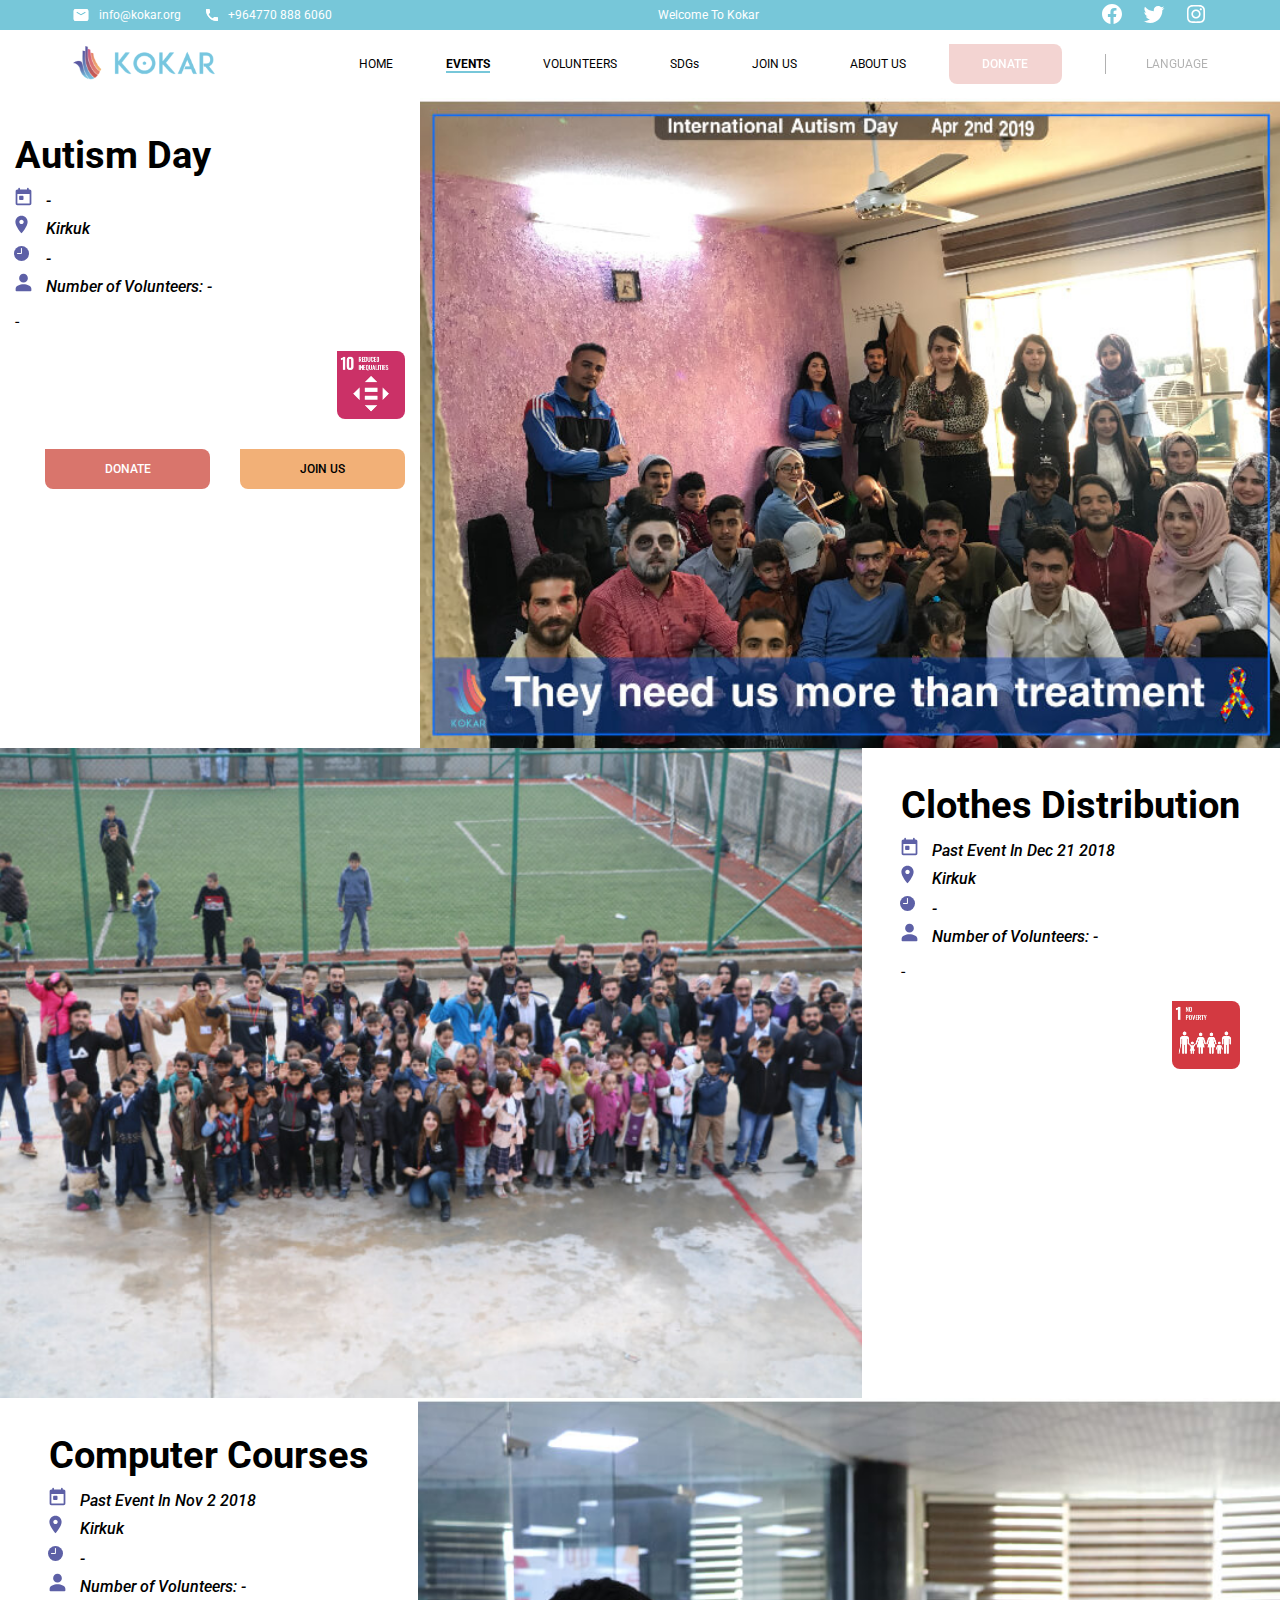
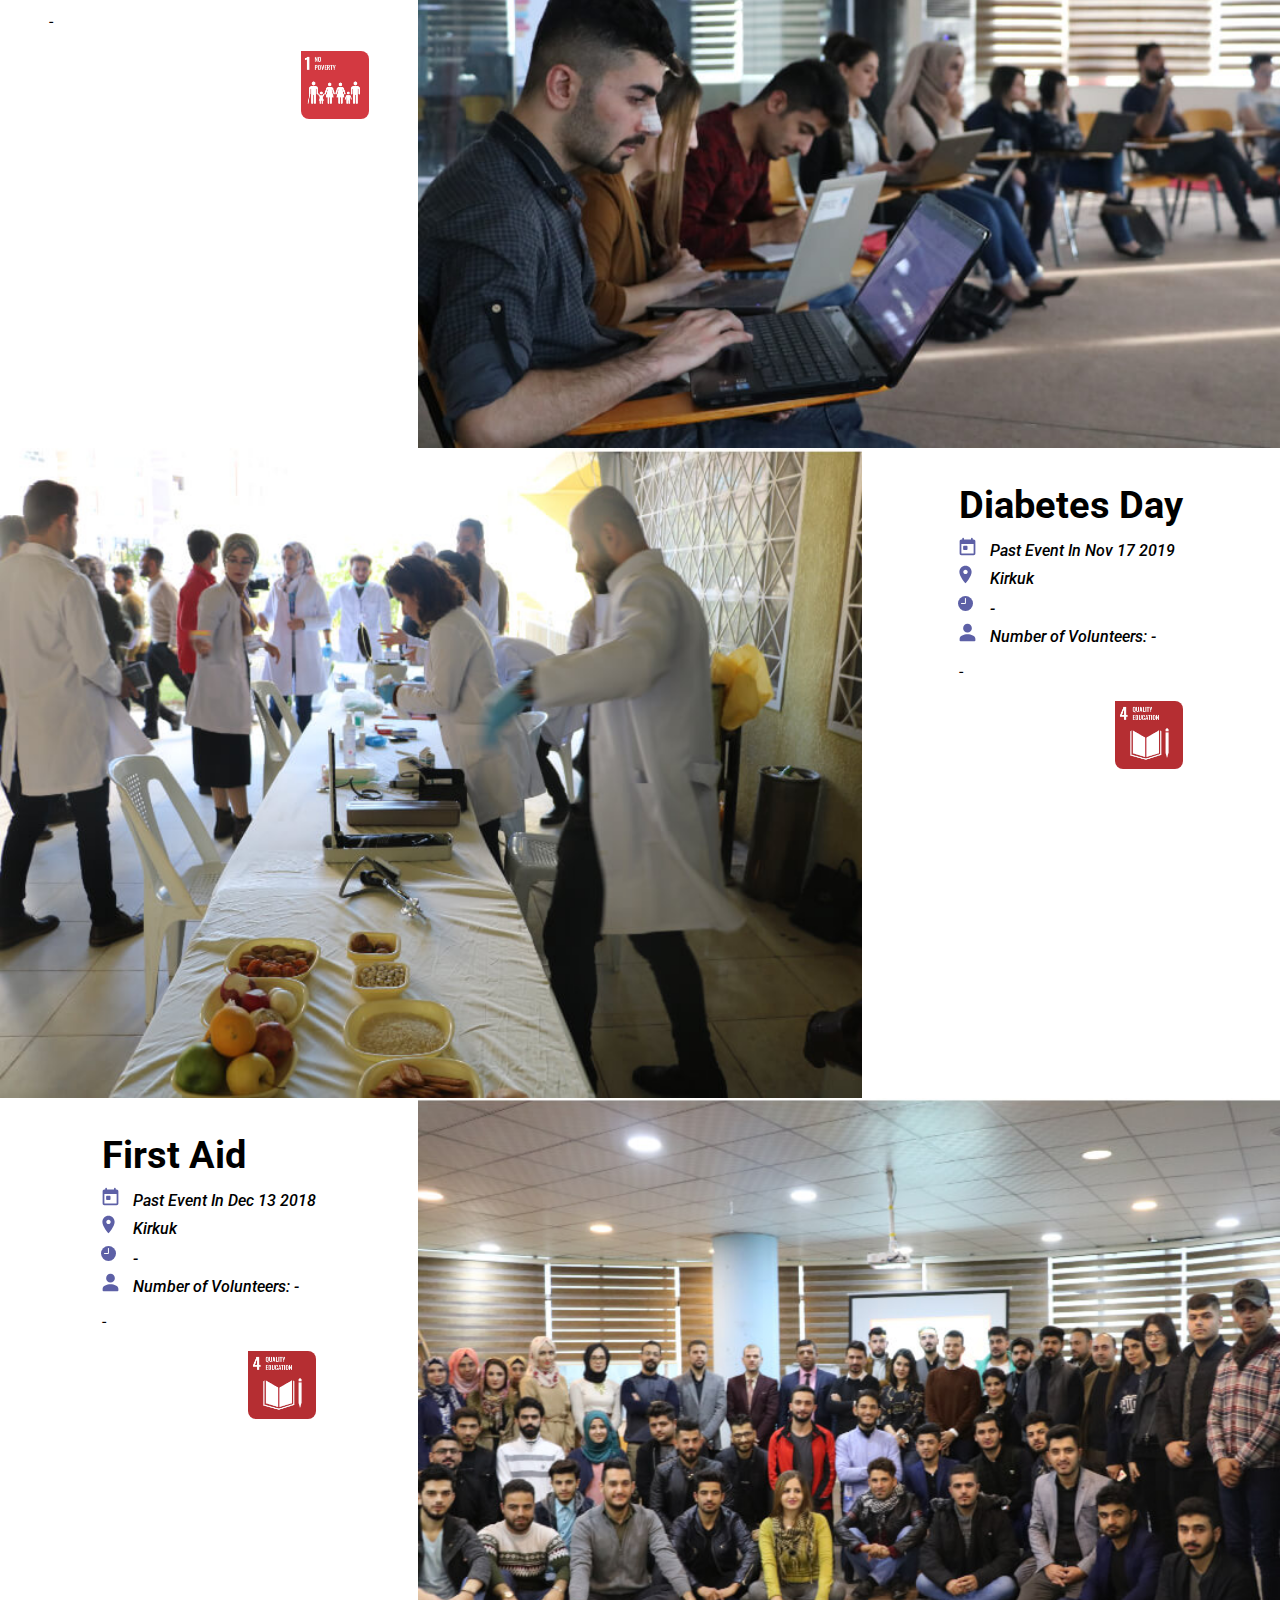
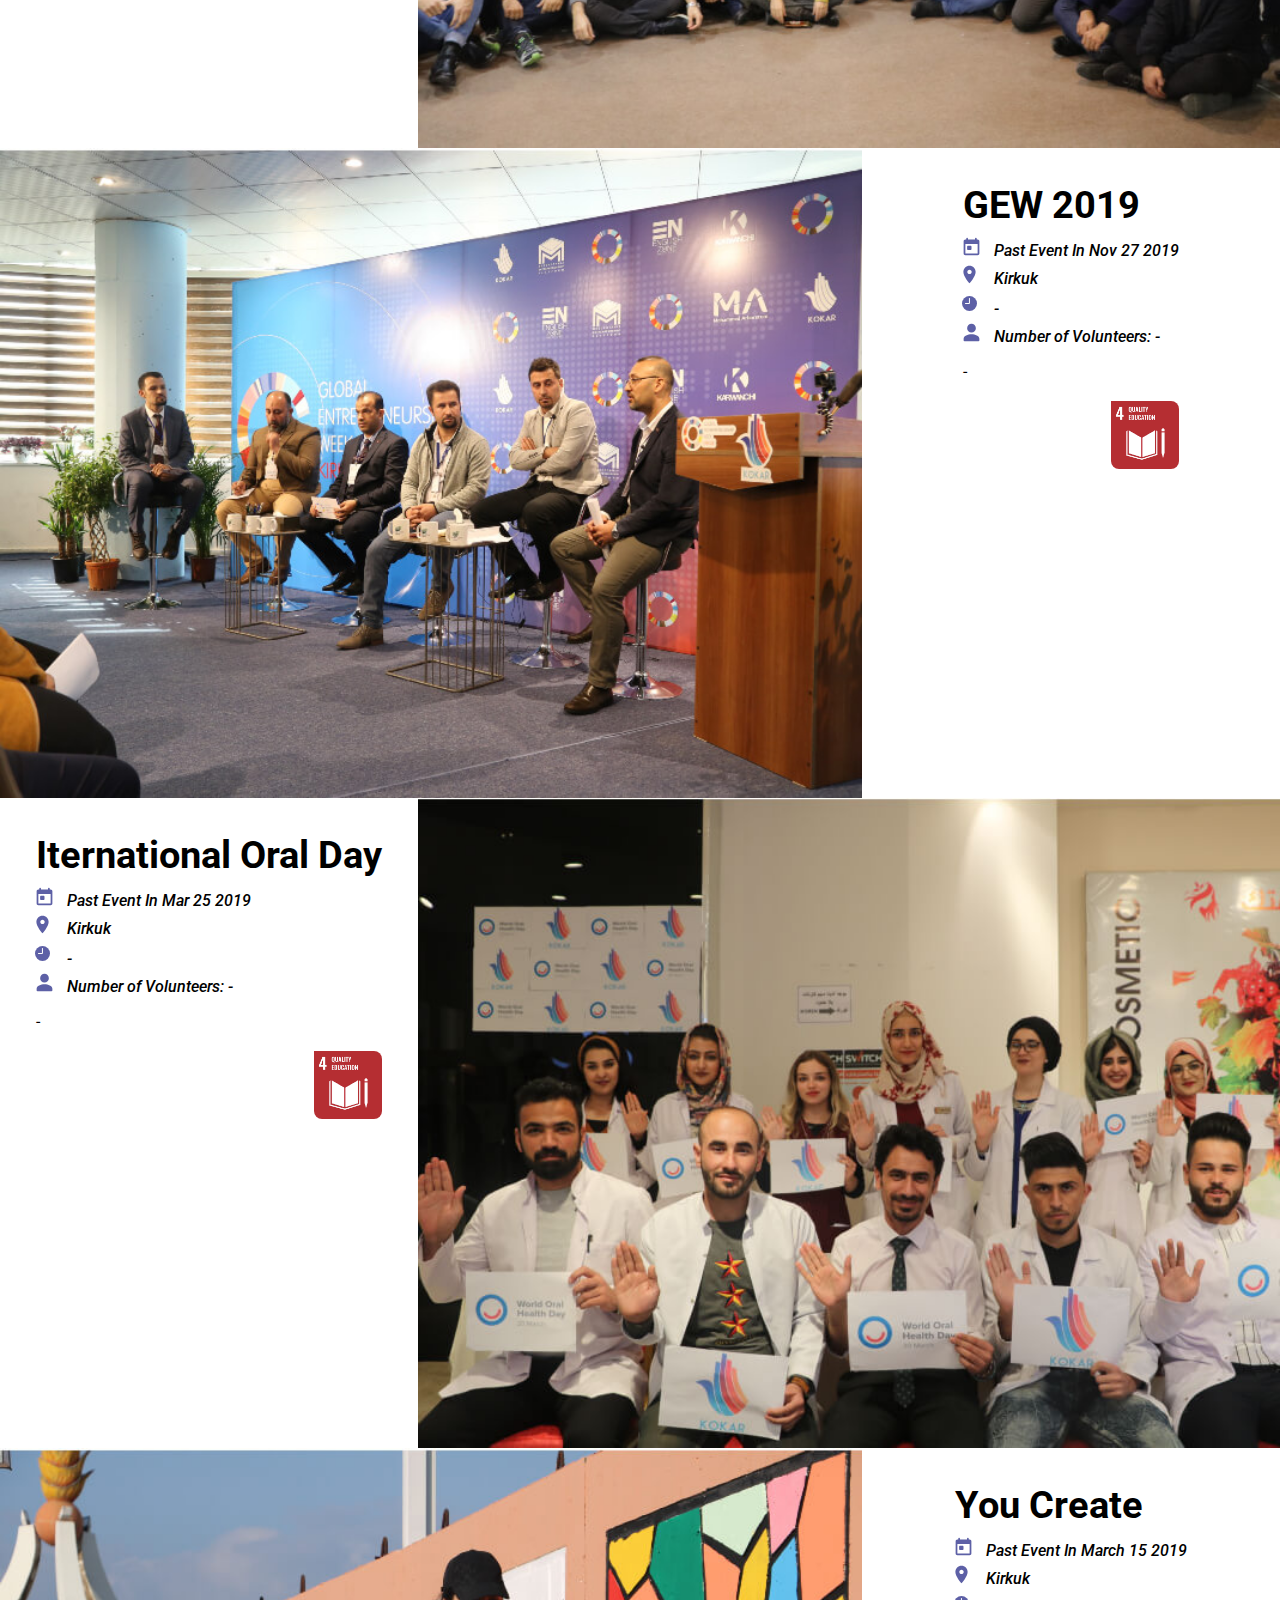
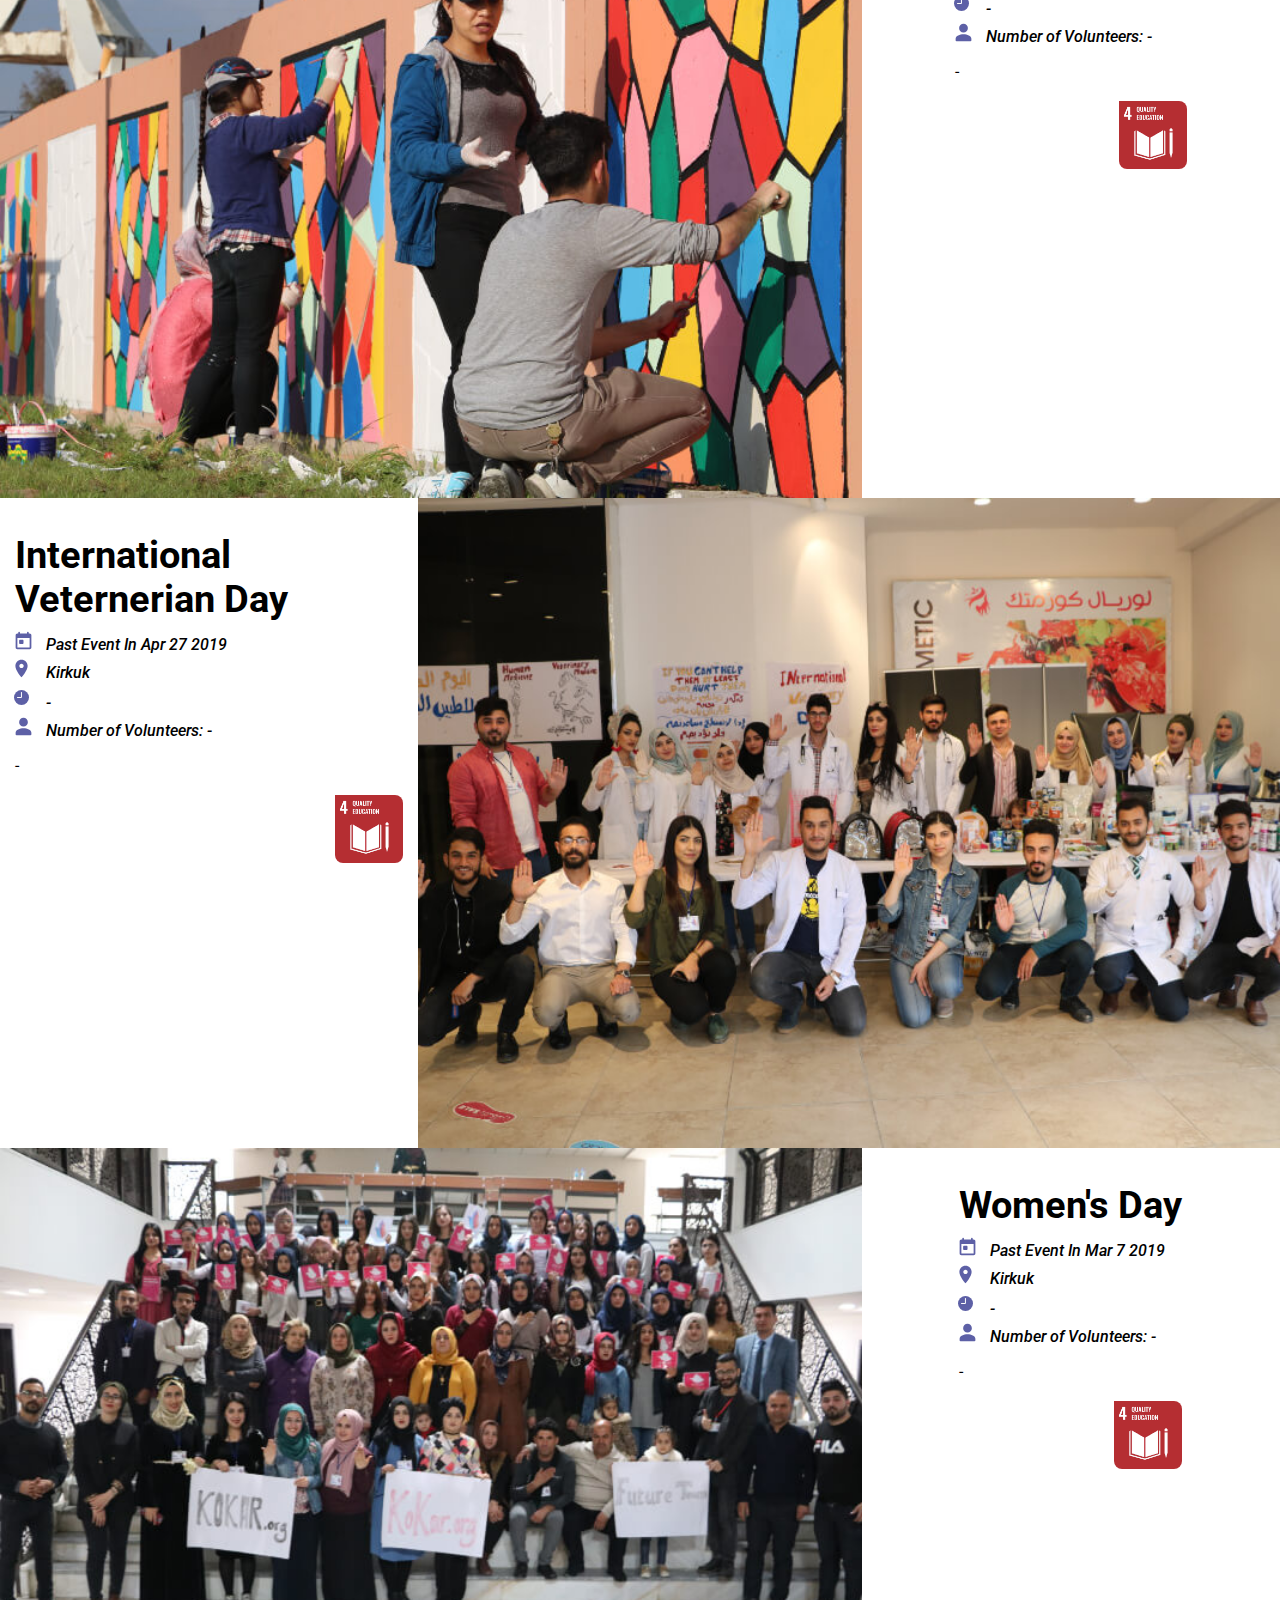
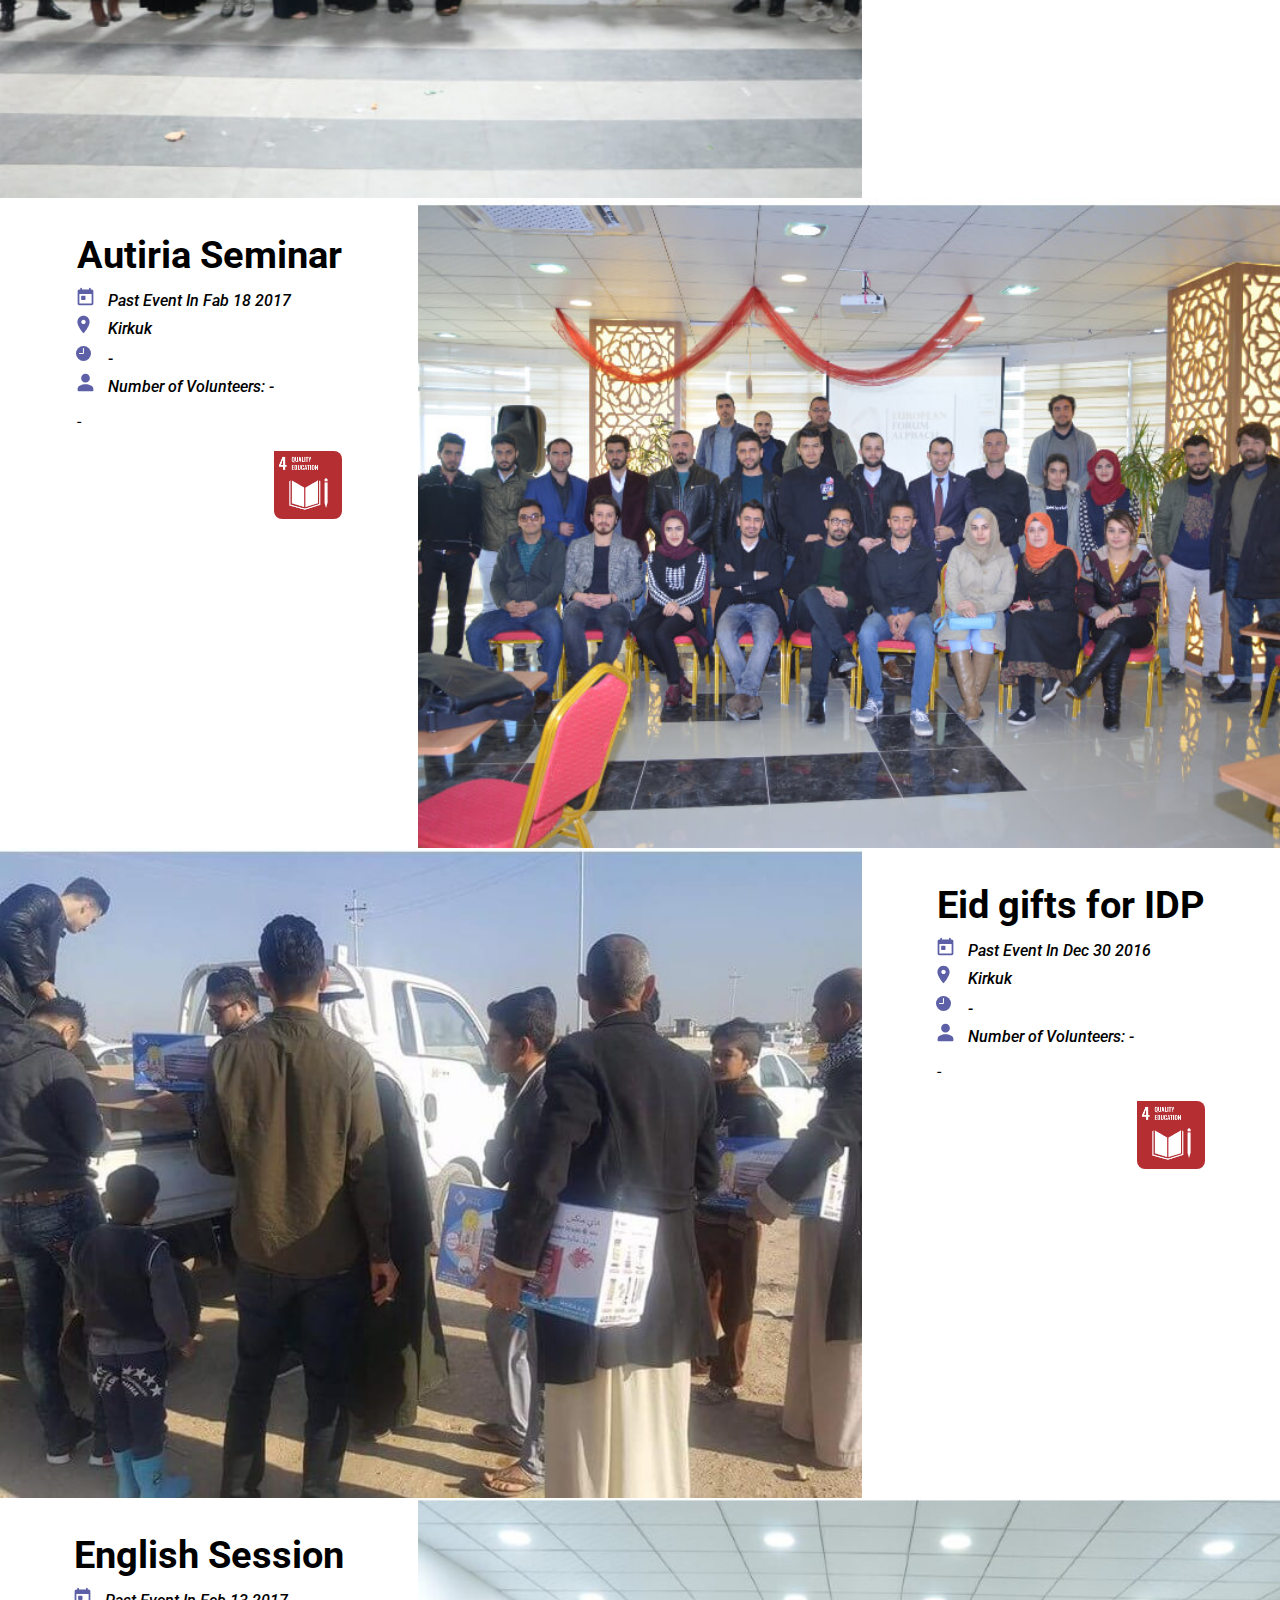
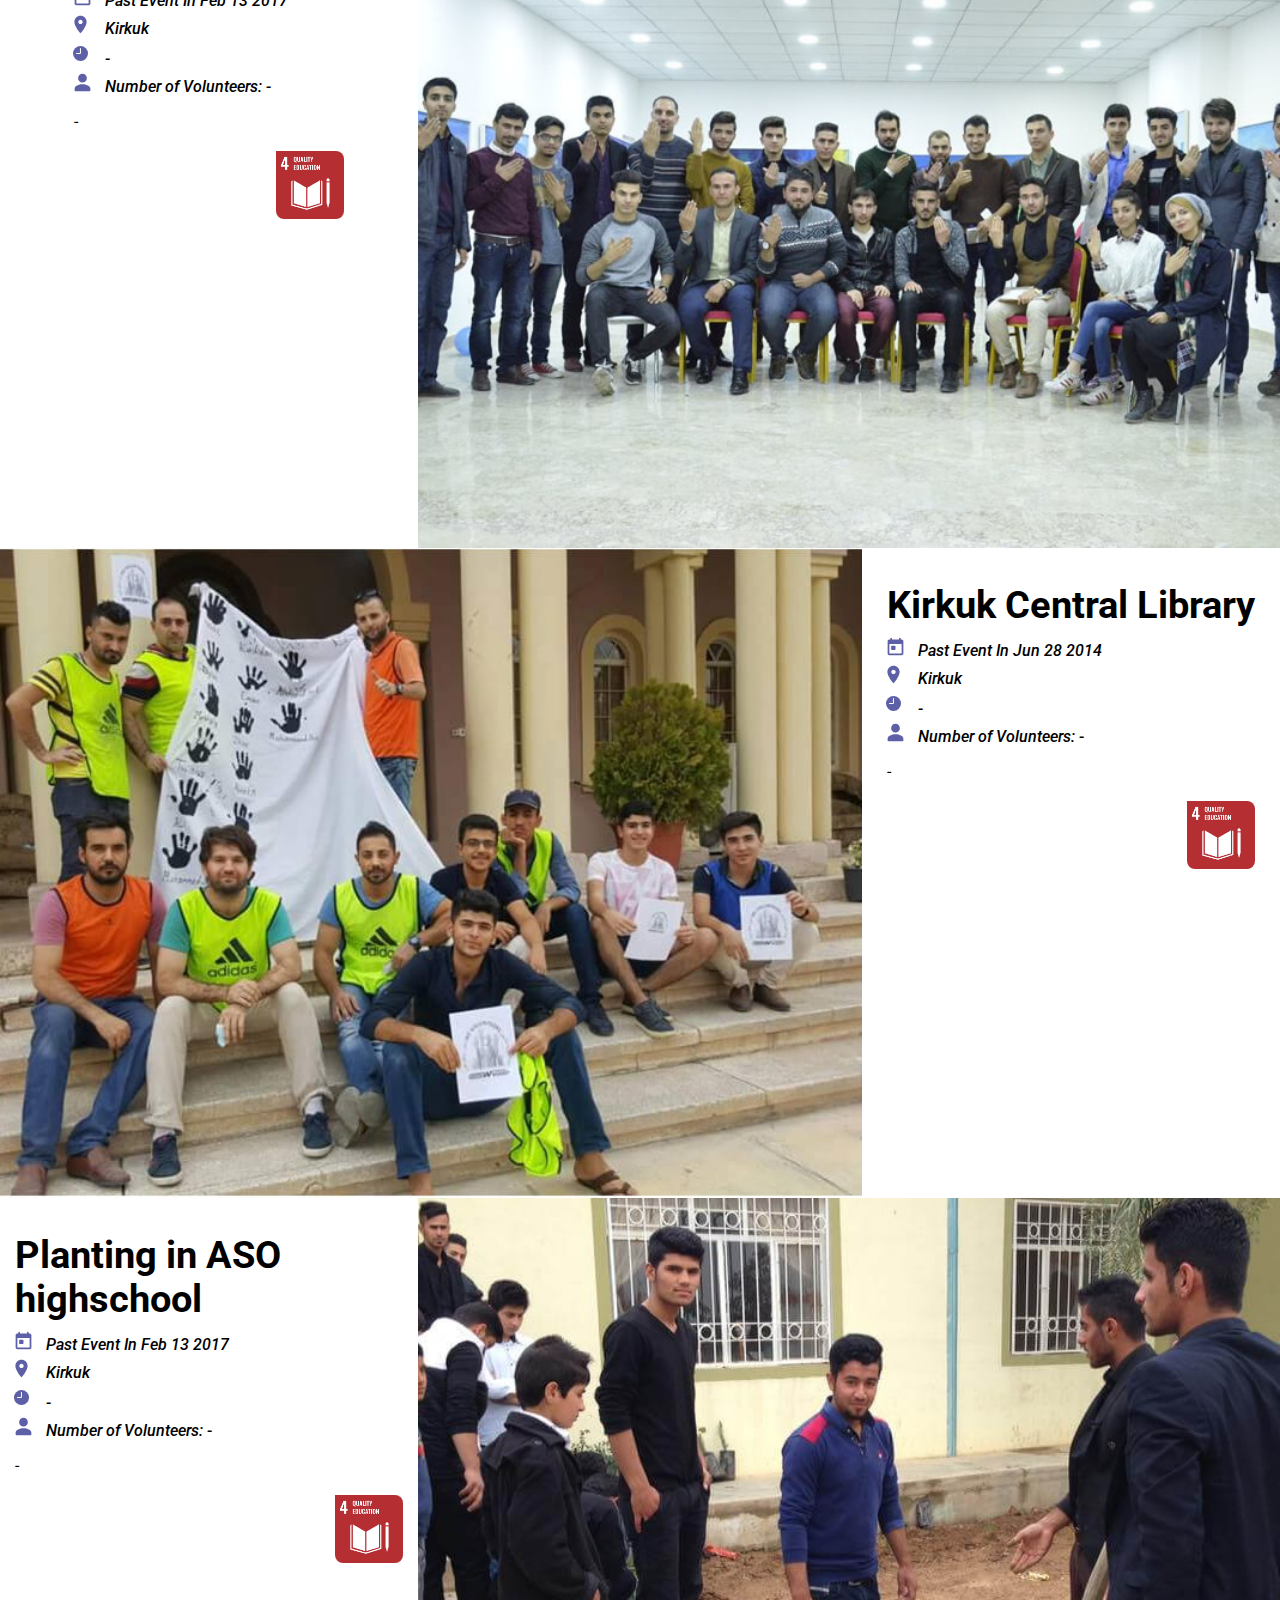
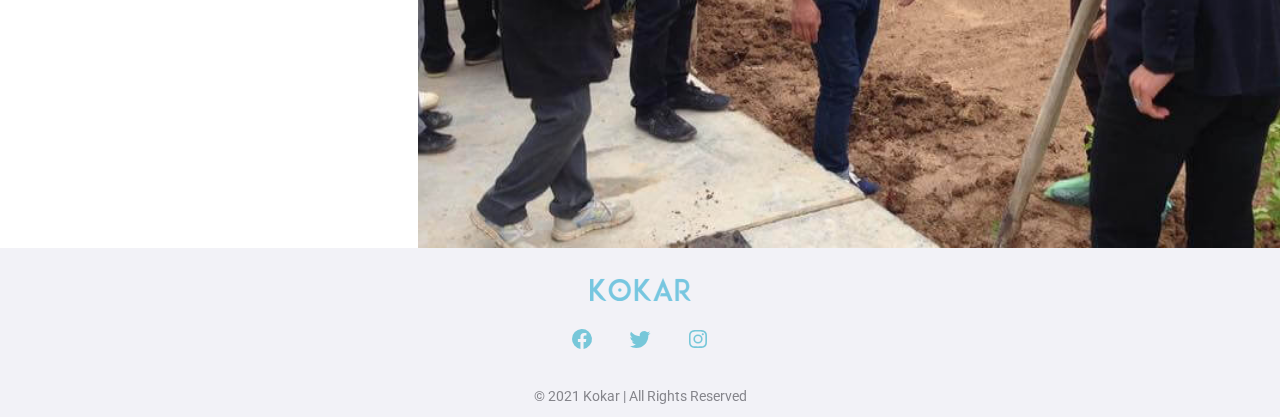
==== commit 2caeb86b: "ww" ====
--- a/events.html
+++ b/events.html
@@ -95,7 +95,7 @@
 					-
 				</p>
 				<div class="event-sdgs">
-					<img src="assets/images/sdgs/E-WEB-Goal-08@2x.jpg" alt="">
+					<img src="assets/images/sdgs/E-WEB-Goal-10@2x.jpg" alt="">
 				</div>
 				<div class="event-buttons">
 					<a href="#">DONATE</a>
@@ -143,8 +143,7 @@
 					-
 				</p>
 				<div class="event-sdgs">
-					<img src="assets/images/sdgs/E-WEB-Goal-13@2x.jpg" alt="">
-					<img src="assets/images/sdgs/E-WEB-Goal-15@2x.jpg" alt="">
+					<img src="assets/images/sdgs/E-WEB-Goal-01@2x.jpg" alt="">
 				</div>
 			</div>
 			<div class="event__photo">
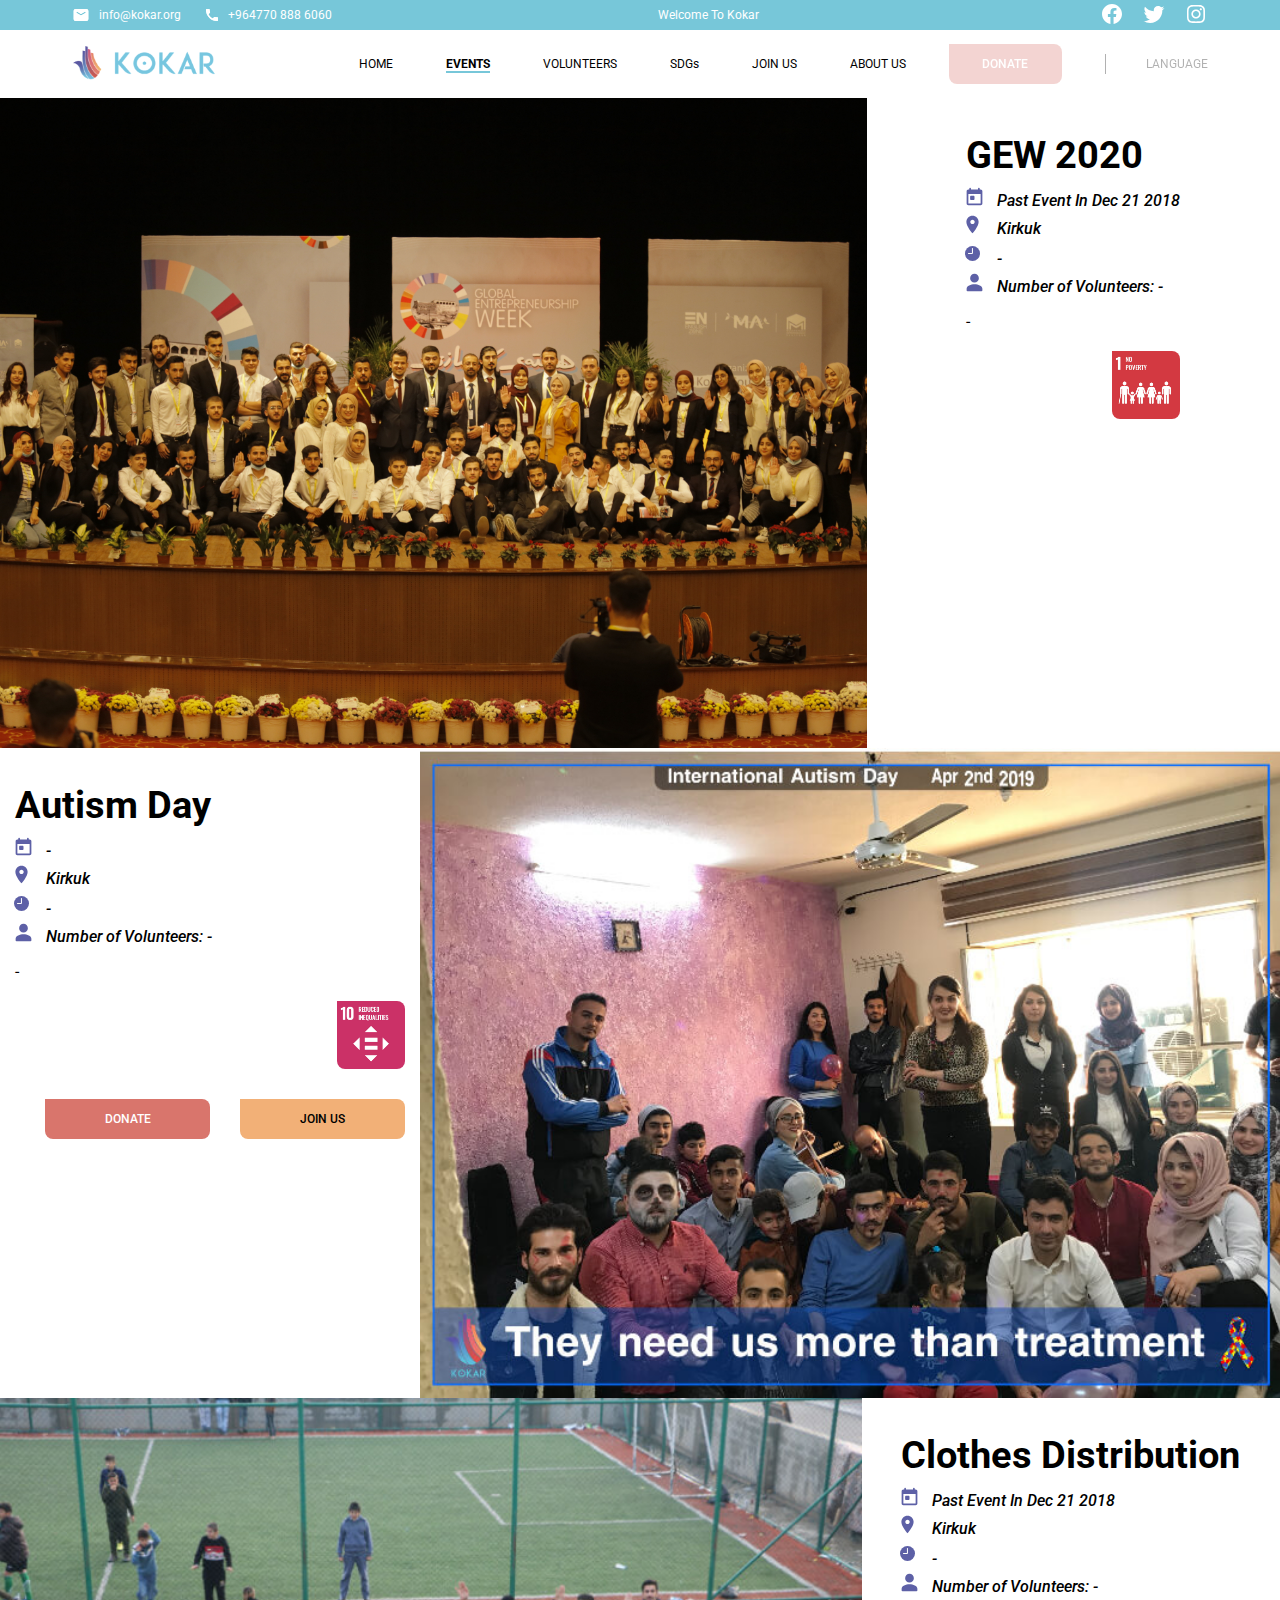
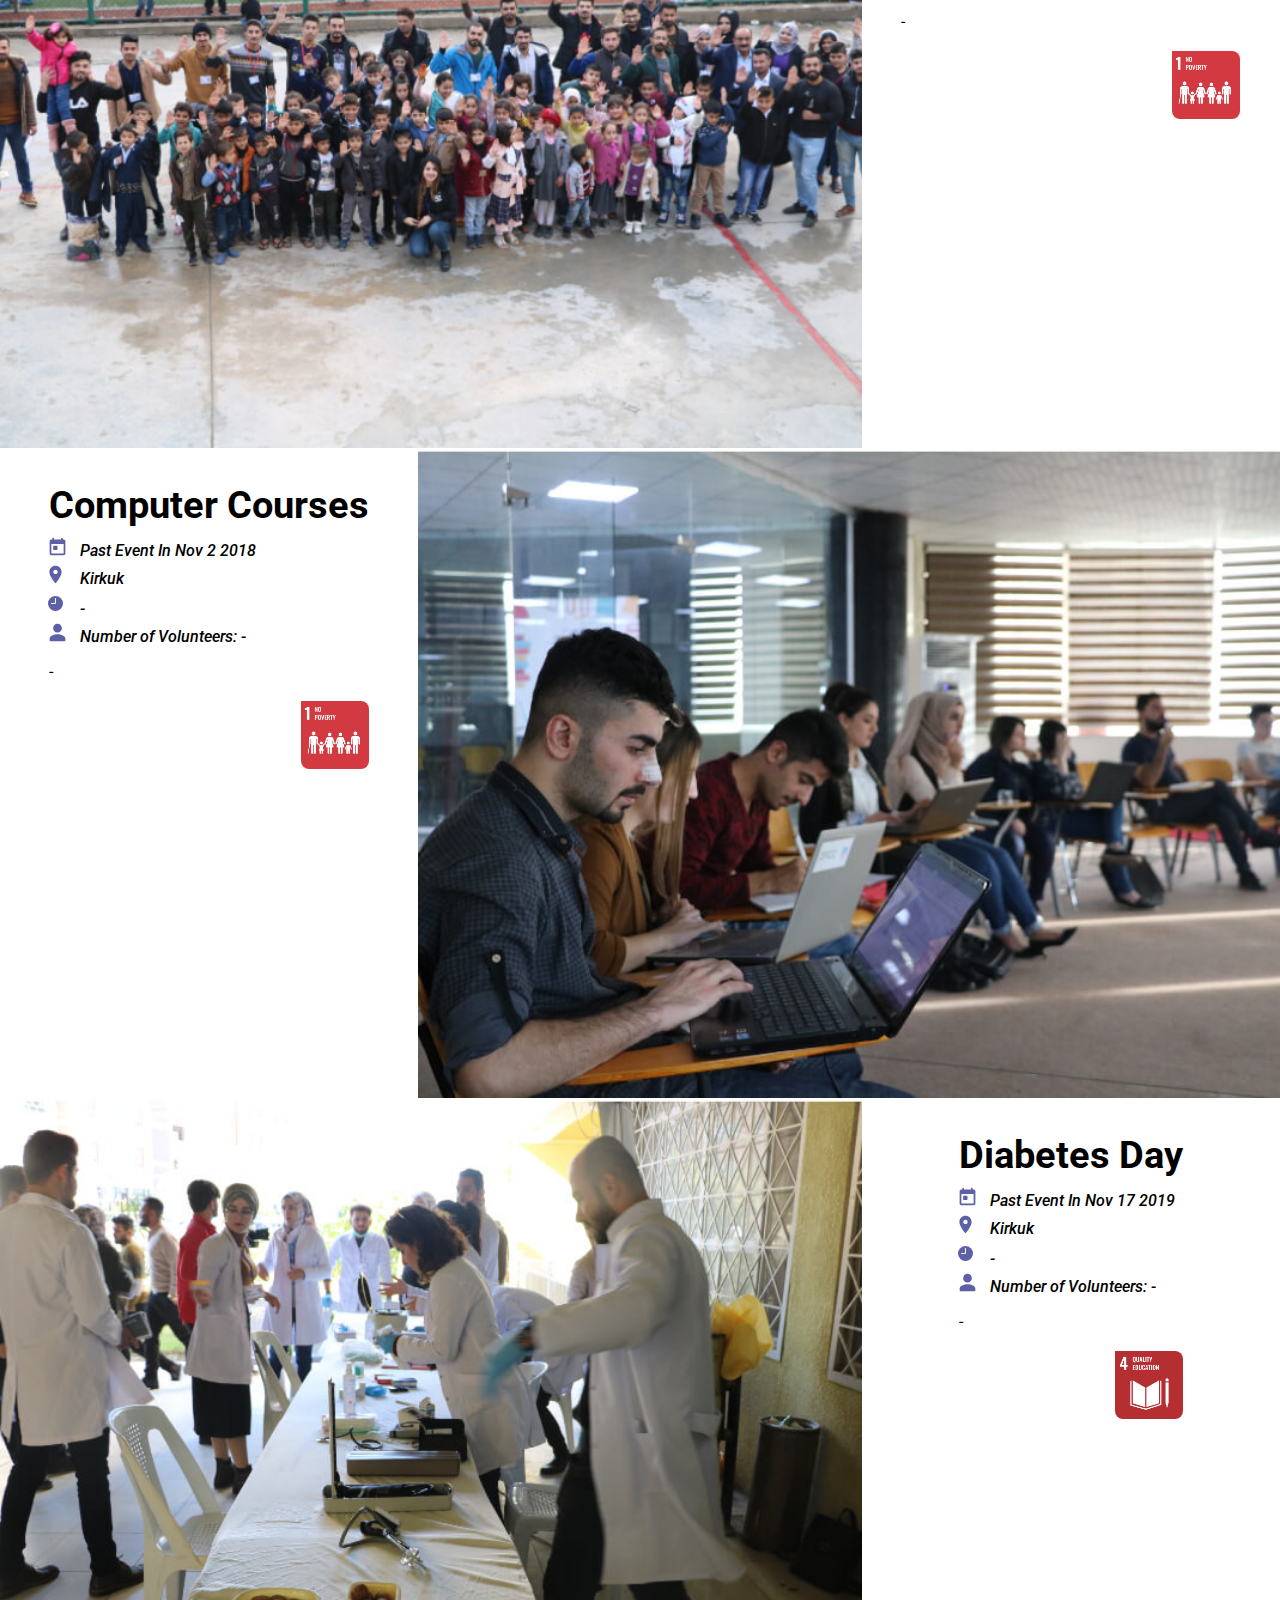
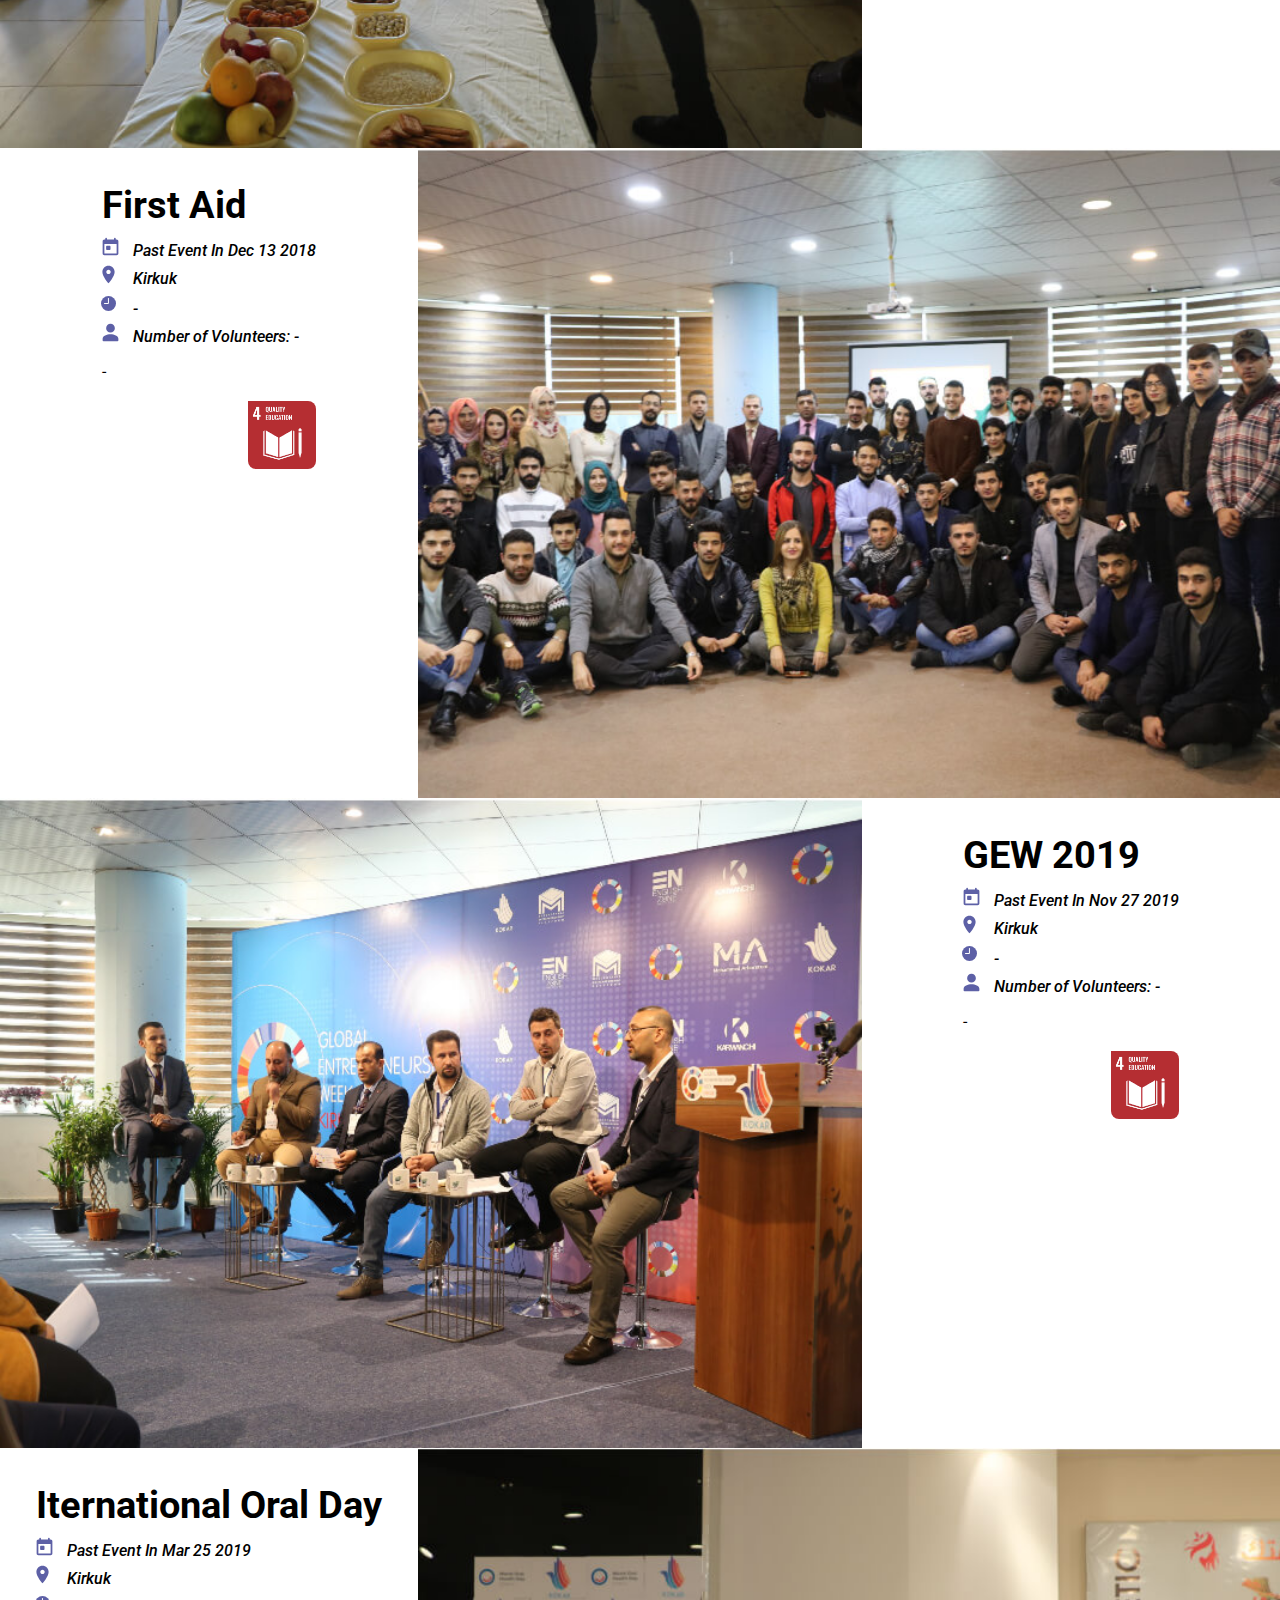
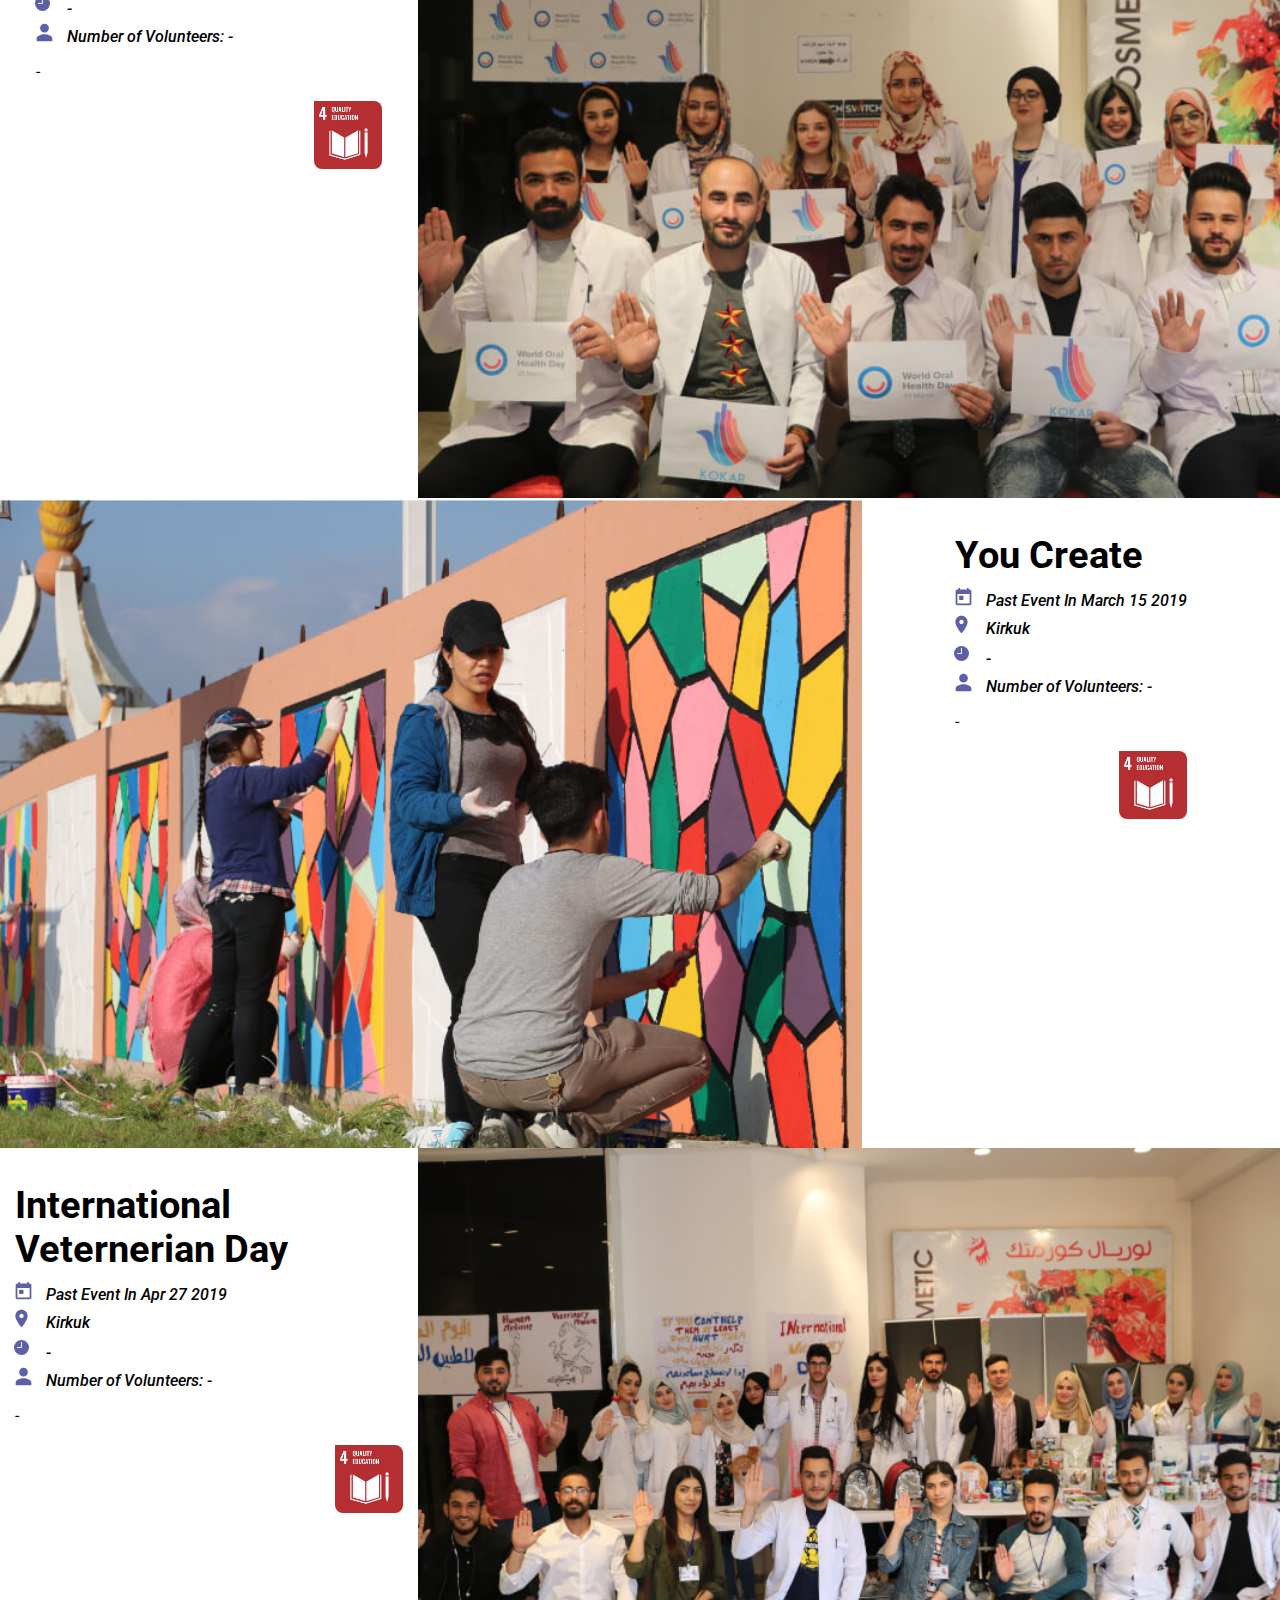
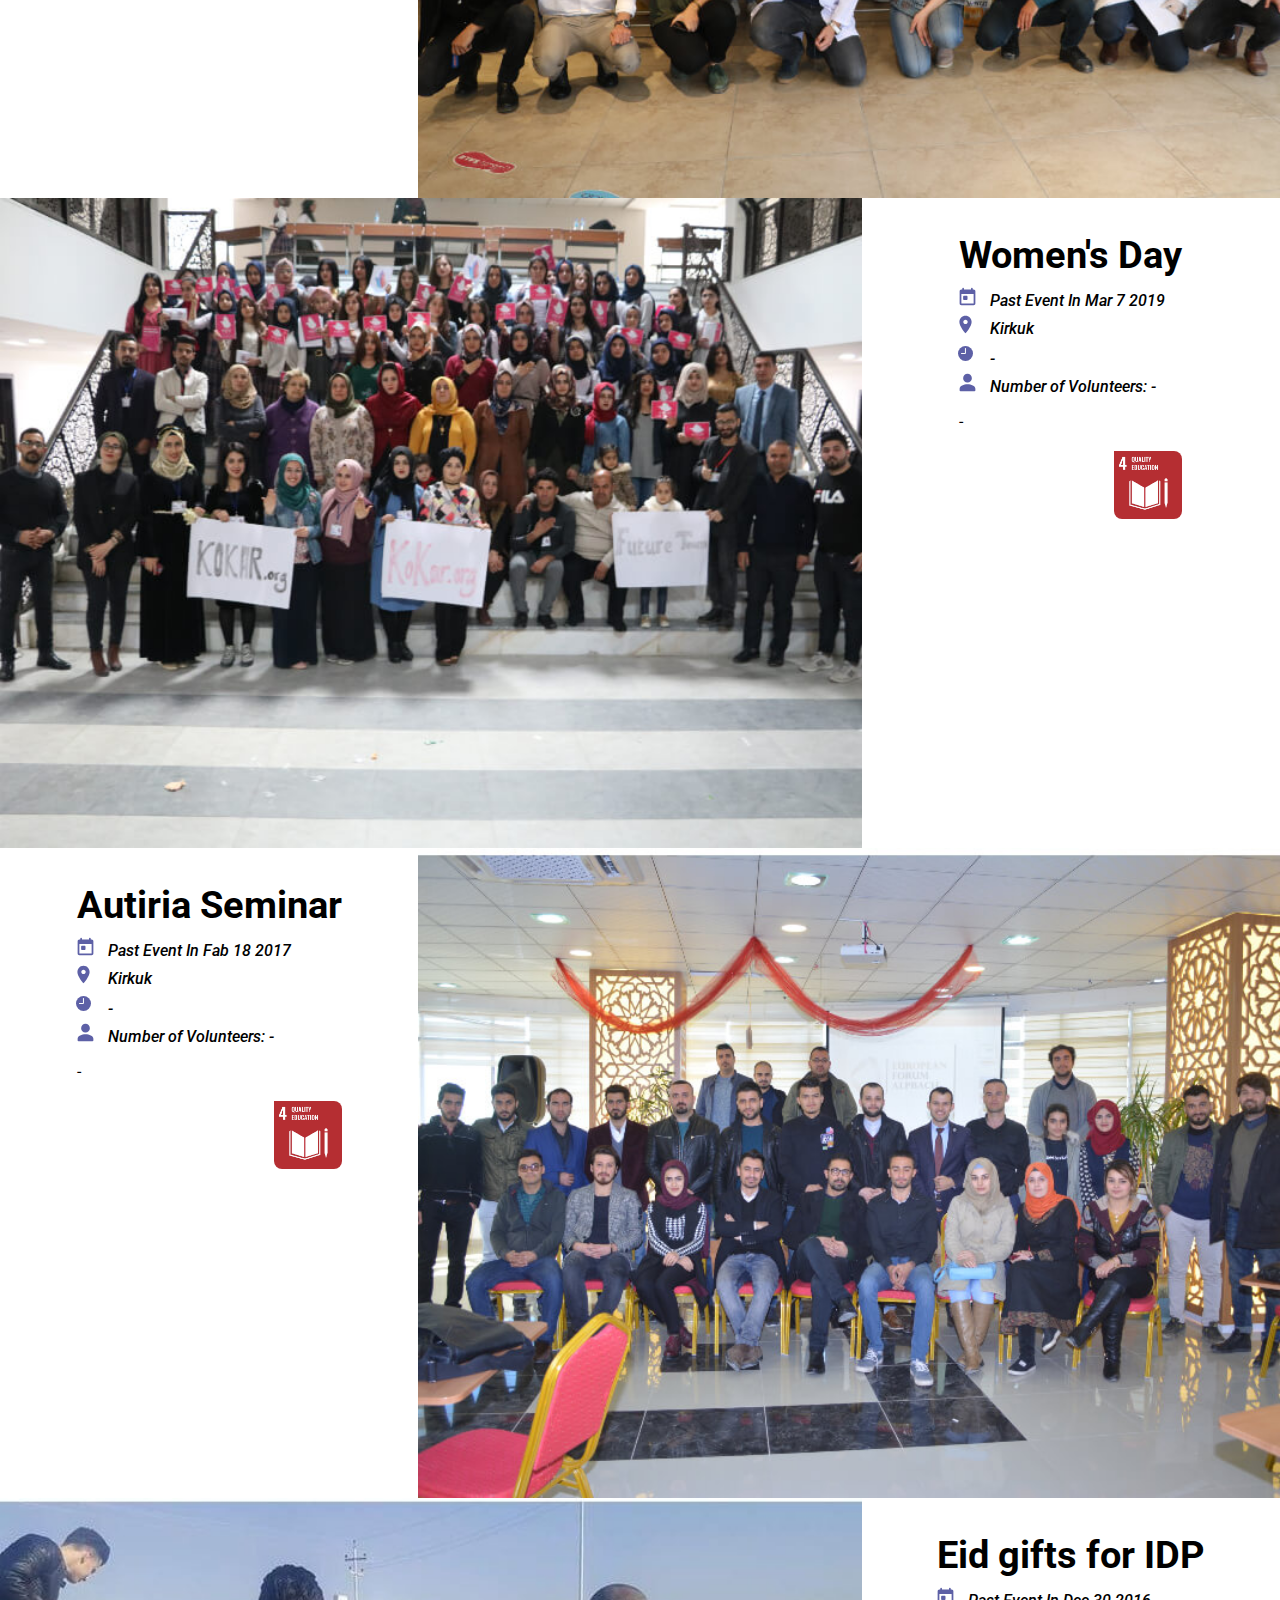
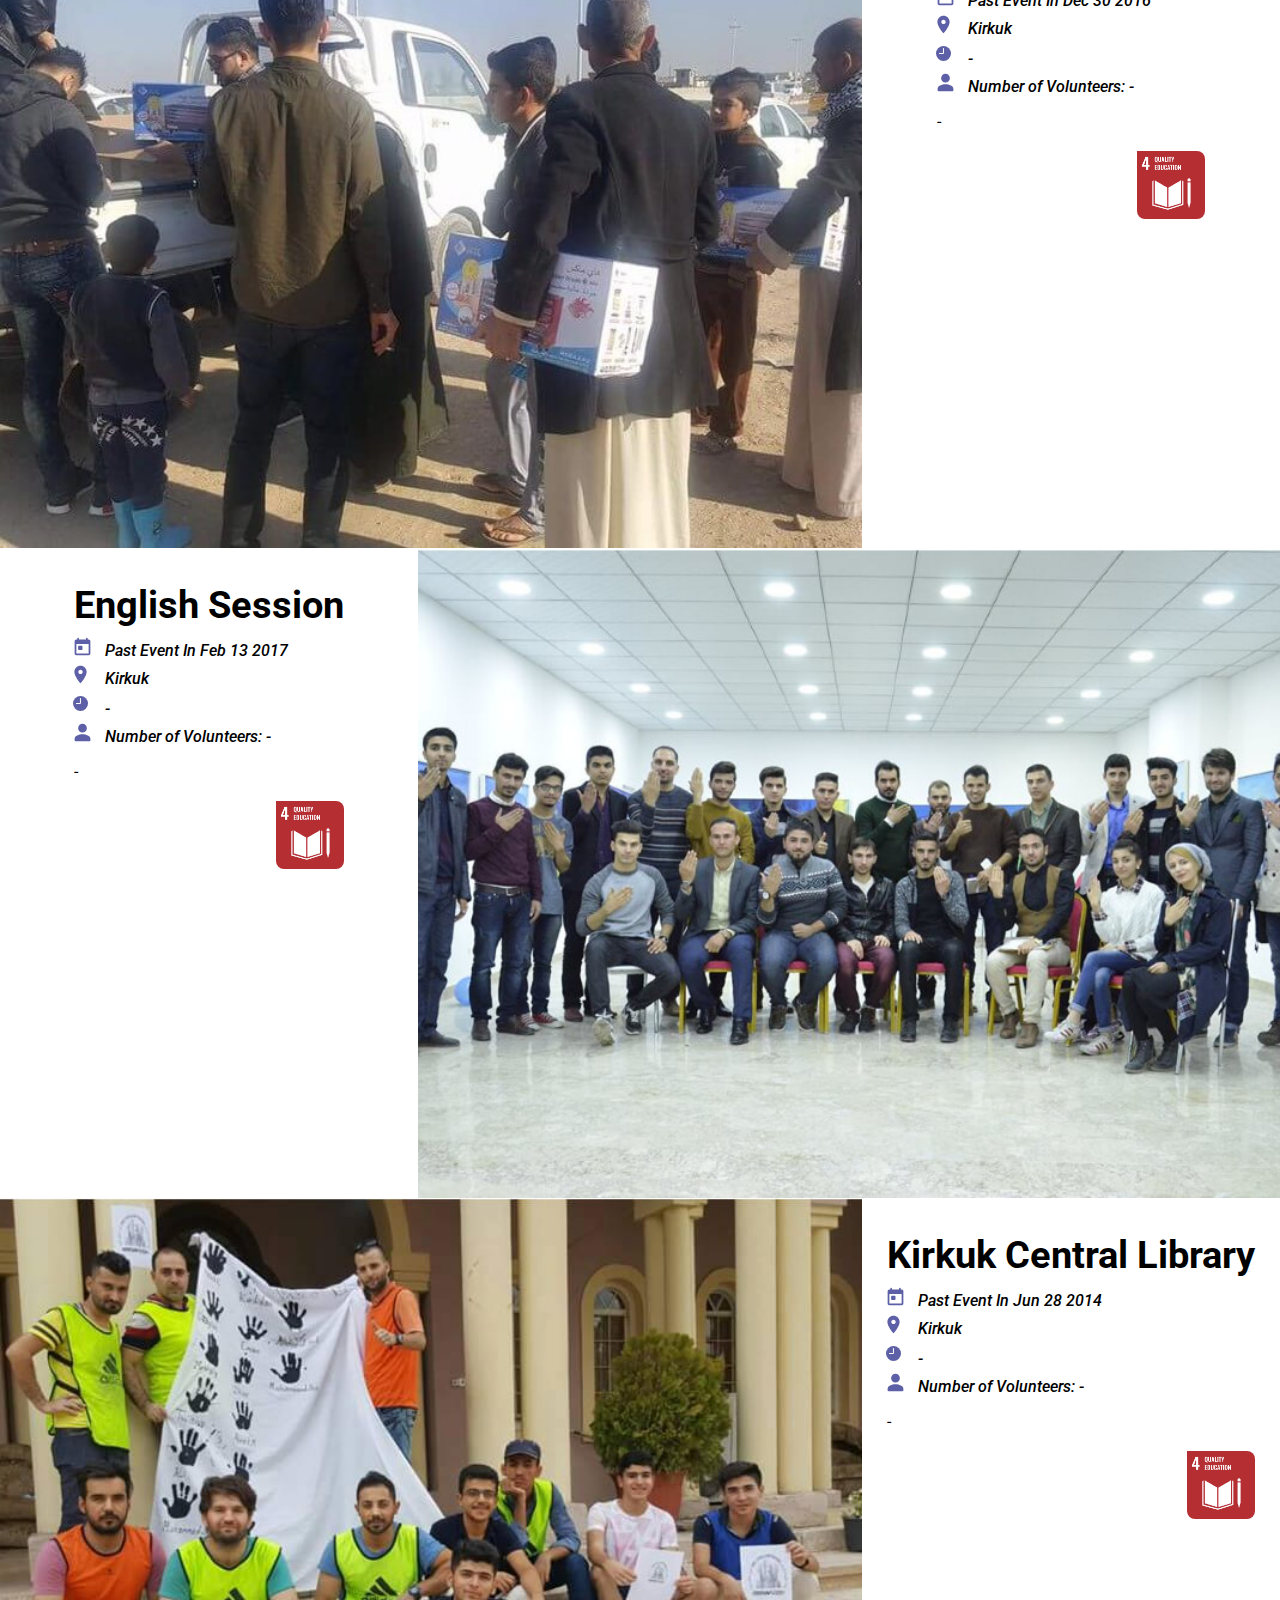
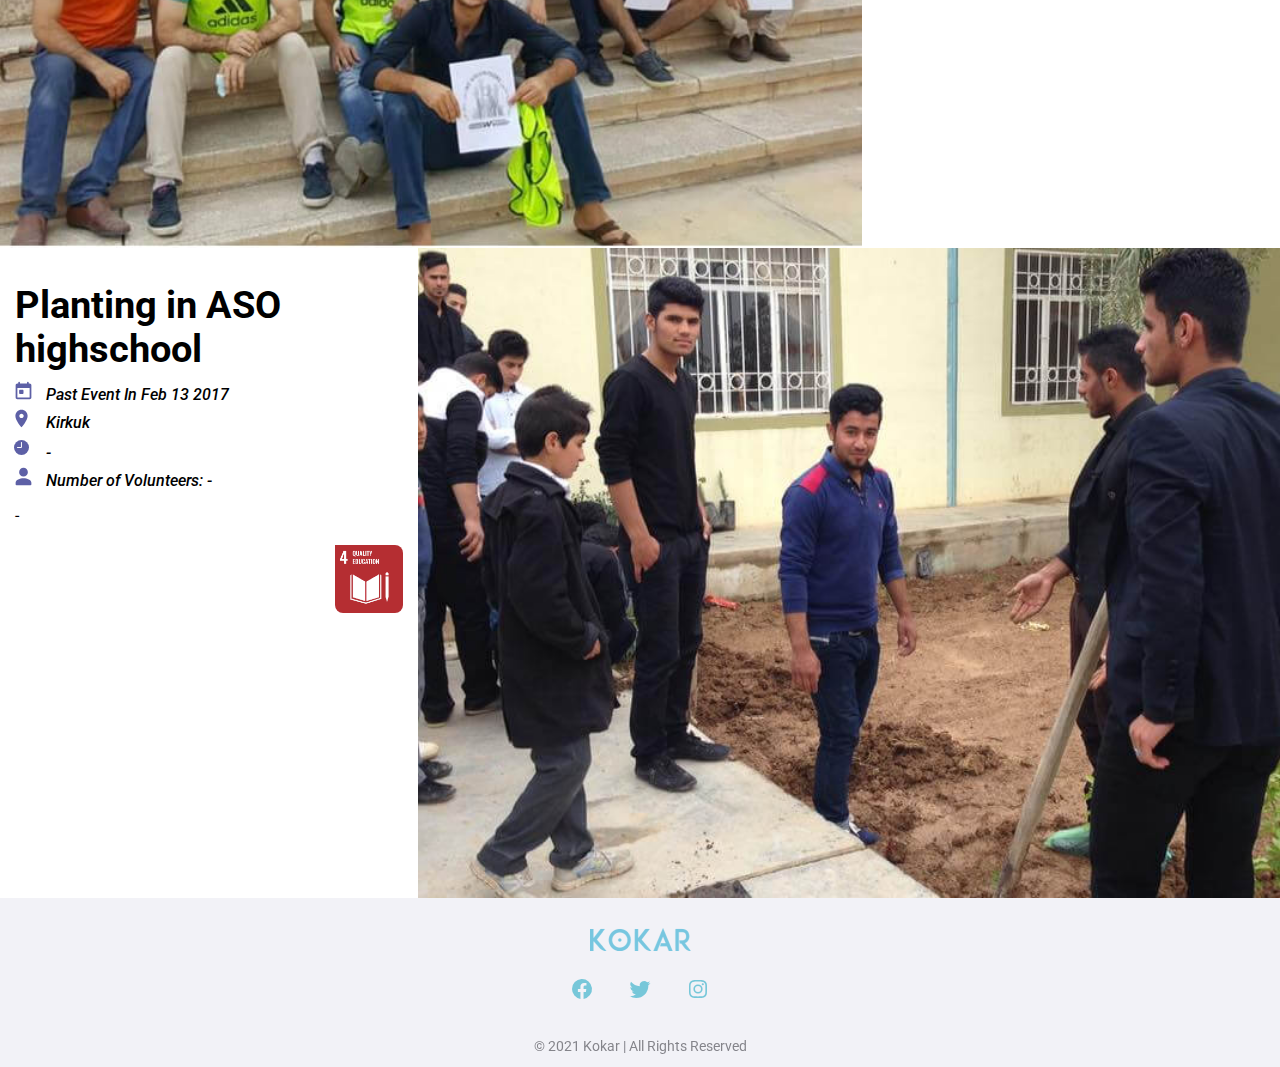
==== commit 29761372: "asd" ====
--- a/events.html
+++ b/events.html
@@ -65,6 +65,56 @@
 			<img id="hamburger-btn" src="assets/images/icons/hamburger_closed.svg" alt="">
 		</div>
 	</header>
+
+	<!-- Event 0 -->
+	<section class="event sdg17" style="flex-direction: row-reverse">
+		<div class="event__info">
+			<h3>GEW 2020</h3>
+			<div class="mobile-event-image">
+				<img src="assets/images/events/gew_2020_mobile.jpg" alt="">
+				
+				<!-- <div class="dots-mobile">
+					<div class="dot"></div>
+					<div class="dot"></div>
+					<div class="dot"></div>
+					<div class="dot"></div>
+				</div> -->
+			</div>
+			<div class="info__details">
+				<div class="date">
+					<img src="assets/images/icons/calendar.svg" alt="">
+					<span>Past Event In Dec 21 2018</span>
+				</div>
+				<div class="location">
+					<img src="assets/images/icons/location.svg" alt="">
+					<span>Kirkuk</span>
+				</div>
+				<div class="time">
+					<img src="assets/images/icons/time.svg" alt="">
+					<span>-</span>
+				</div>
+				<div class="volunteers">
+					<img src="assets/images/icons/person.svg" alt="">
+					<span>Number of Volunteers: -</span>
+				</div>
+			</div>
+			<p class="event-description">
+				-
+			</p>
+			<div class="event-sdgs">
+				<img src="assets/images/sdgs/E-WEB-Goal-01@2x.jpg" alt="">
+			</div>
+		</div>
+		<div class="event__photo">
+			<img src="assets/images/events/gew_2020_desktop.jpg">
+			<!-- <div class="dots-desktop">
+				<div class="dot"></div>
+				<div class="dot"></div>
+				<div class="dot"></div>
+				<div class="dot"></div>
+			</div> -->
+		</div>
+	</section>
 		
 		<!-- Event 1 -->
 		<section class="event sdg15 sdg13">
